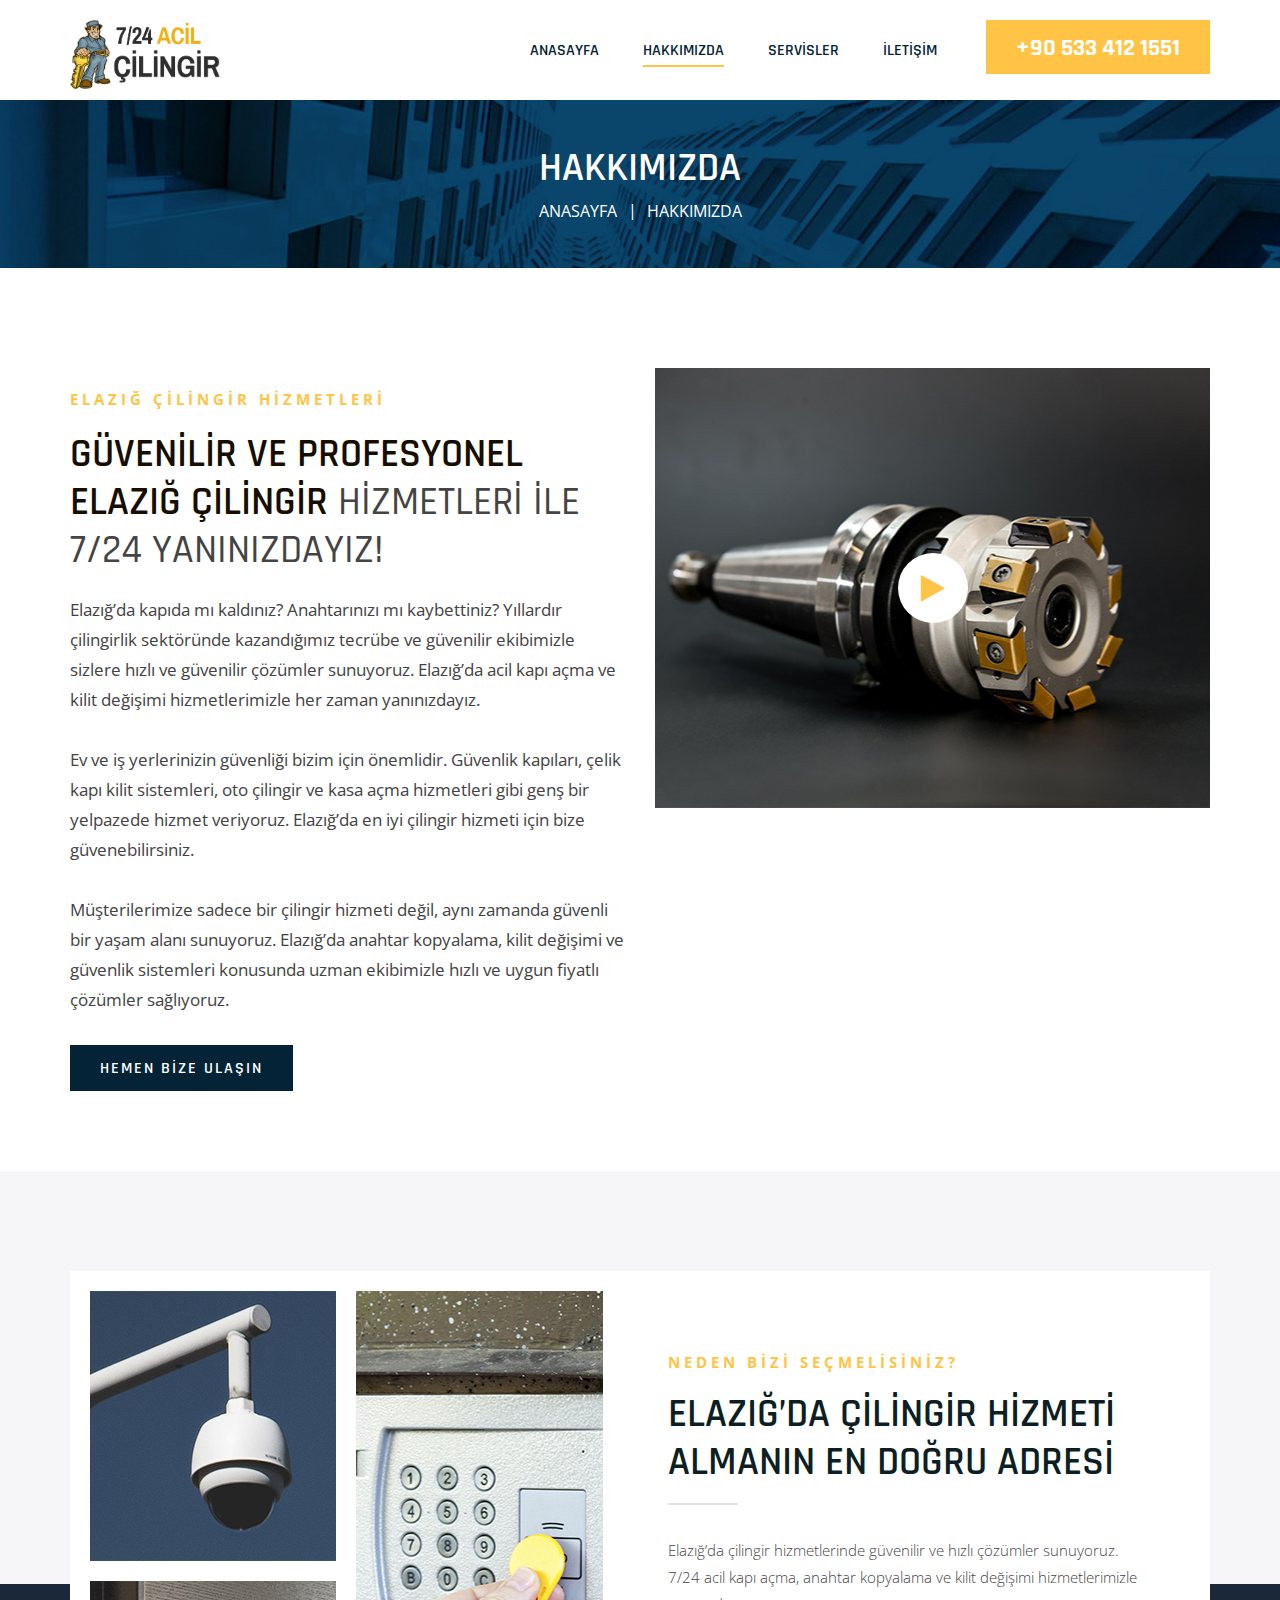
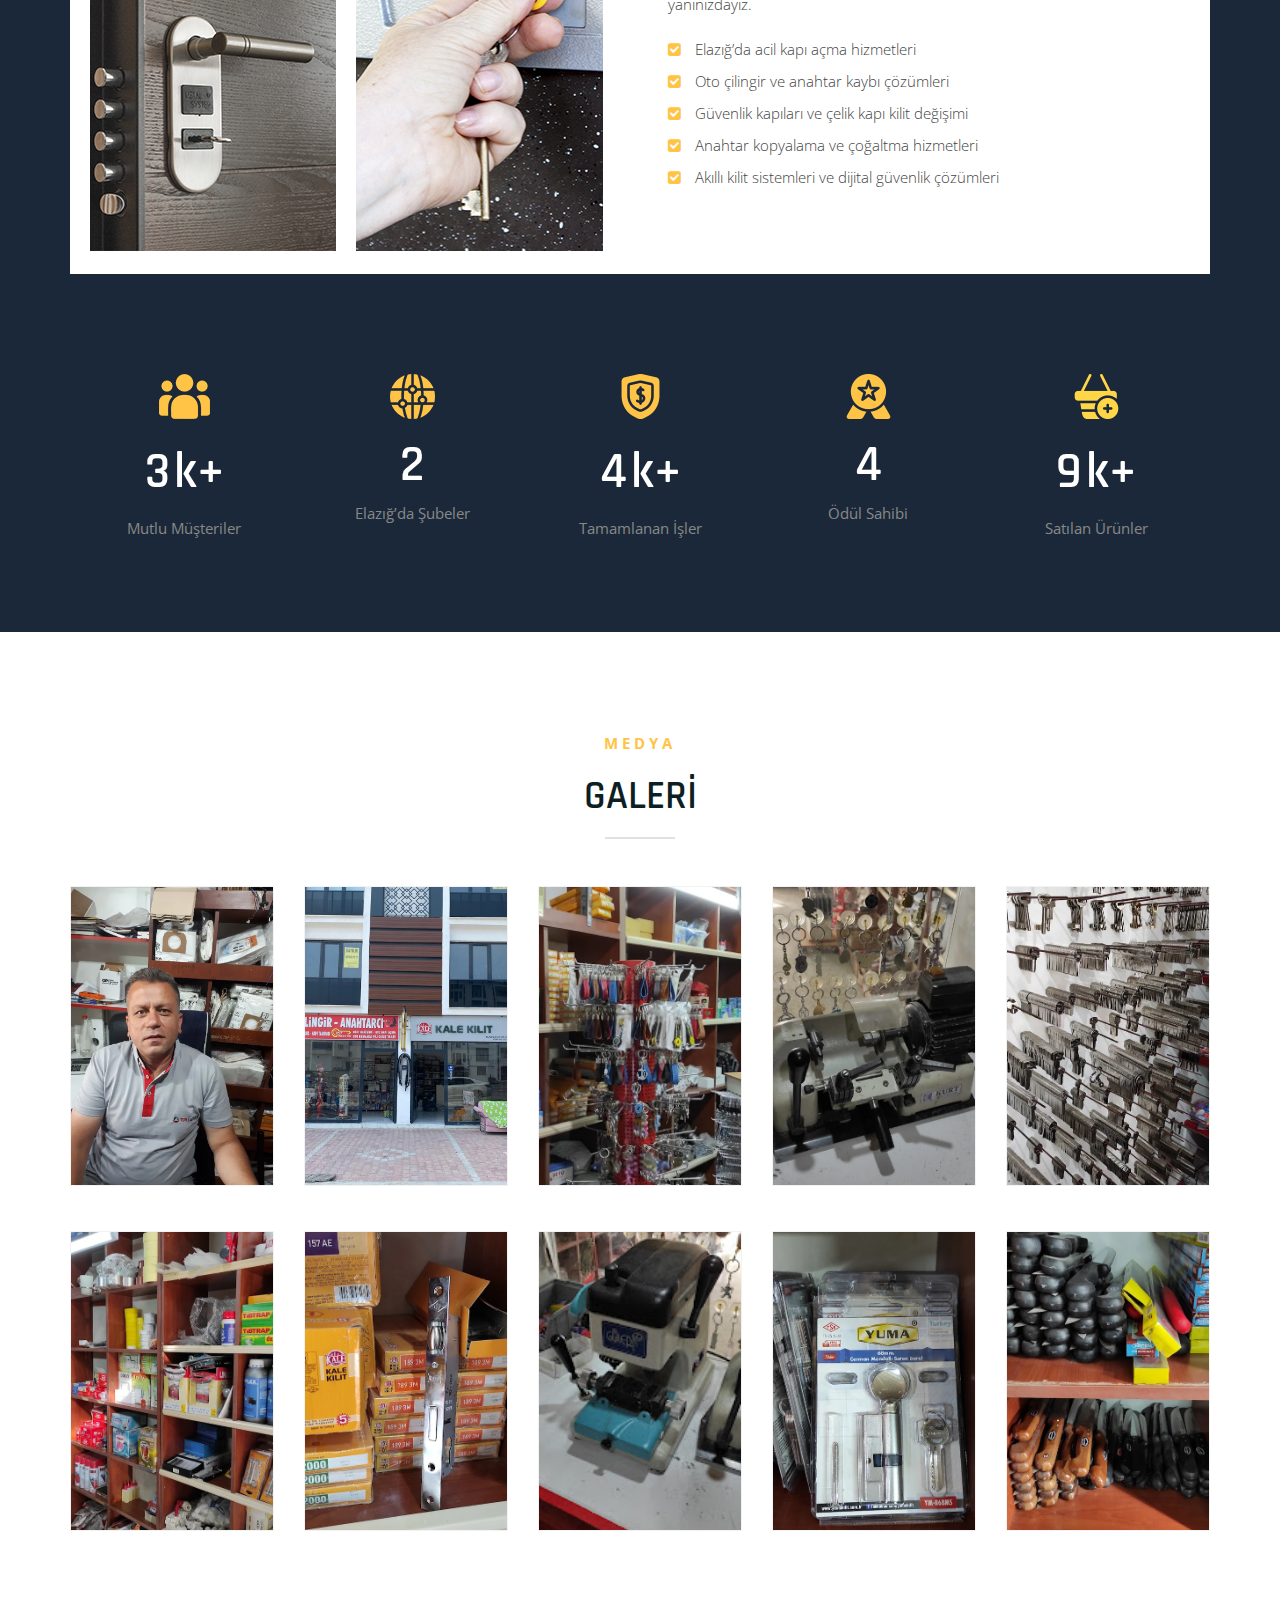
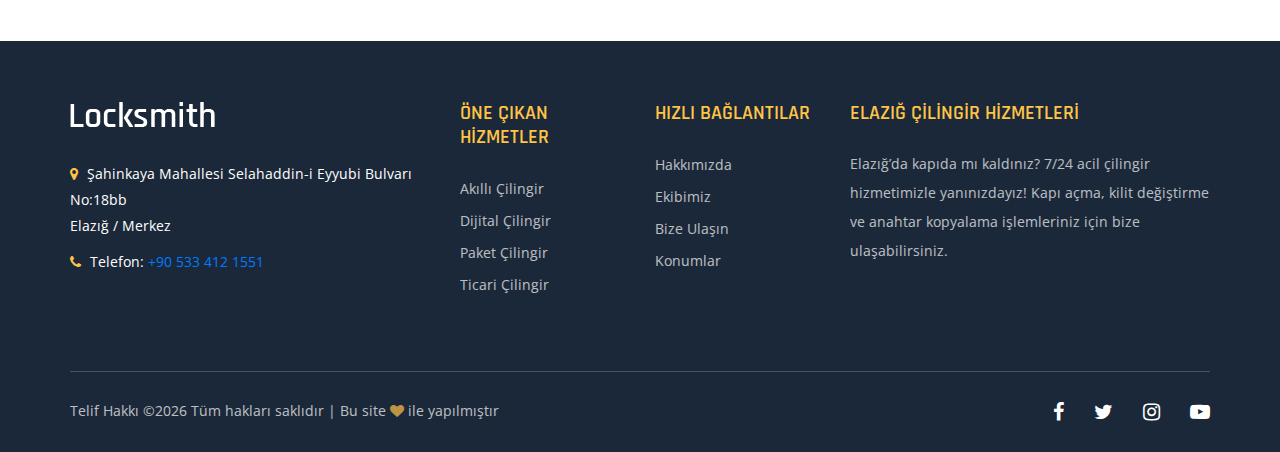
==== about.html @ 82dcf4d0 "düzenlemeler yapıldı" ====
<!DOCTYPE html>
<html lang="tr">

<head>
    <meta charset="UTF-8">
    <meta name="description" content="Profesyonel Çilingir Hizmetleri - Kapı Açma, Anahtar Kopyalama, Kilit Değiştirme">
    <meta name="keywords" content="çilingir, kapı açma, anahtar çekme, kilit değiştirme, kale kilit, acil çilingir">
    <meta name="viewport" content="width=device-width, initial-scale=1.0">
    <meta name="description" content="Elazığ'da 7/24 Acil Çilingir Hizmeti. Kapı açma, anahtar kopyalama ve kilit değiştirme işlemlerinde güvenilir ve hızlı çözümler sunuyoruz. Hemen arayın!">
    <meta name="keywords" content="Elazığ çilingir, acil çilingir Elazığ, kapı açma Elazığ, anahtar kopyalama Elazığ, kilit değiştirme Elazığ, oto çilingir Elazığ, kale kilit Elazığ">
    <meta name="author" content="Elazığ Çilingir Hizmetleri">
    <meta property="og:title" content="Elazığ Çilingir Hizmetleri | 7/24 Acil Kapı Açma">
    <meta property="og:description" content="Elazığ'da güvenilir ve hızlı çilingir hizmetleri. Kapıda mı kaldınız? 7/24 bize ulaşabilirsiniz.">
    <meta property="og:image" content="img/logo.png">
    <meta property="og:url" content="https://www.sitenizinadi.com">
    <meta name="robots" content="index, follow">

    <meta http-equiv="X-UA-Compatible" content="ie=edge">
    <title>Çilingir Hizmetleri | 7/24 Acil Kapı Açma</title>

    <!-- Google Font -->
    <link href="https://fonts.googleapis.com/css2?family=Rajdhani:wght@300;400;500;600;700&amp;display=swap" rel="stylesheet">
    <link href="https://fonts.googleapis.com/css2?family=Open+Sans:wght@300;400;600;700;800&amp;display=swap" rel="stylesheet">

    <!-- Css Styles -->
    <link rel="stylesheet" href="css/bootstrap.min.css" type="text/css">
    <link rel="stylesheet" href="css/font-awesome.min.css" type="text/css">
    <link rel="stylesheet" href="css/elegant-icons.css" type="text/css">
    <link rel="stylesheet" href="css/flaticon.css" type="text/css">
    <link rel="stylesheet" href="css/magnific-popup.css" type="text/css">
    <link rel="stylesheet" href="css/nice-select.css" type="text/css">
    <link rel="stylesheet" href="css/owl.carousel.min.css" type="text/css">
    <link rel="stylesheet" href="css/slicknav.min.css" type="text/css">
    <link rel="stylesheet" href="css/style.css" type="text/css">
</head>

<body>
    <!-- Page Preloder -->
    <div id="preloder">
        <div class="loader"></div>
    </div>

    <!-- Offcanvas Menu Begin -->
    <div class="offcanvas-menu-overlay"></div>
    <div class="offcanvas-menu-wrapper">
        <div class="offcanvas__logo">
            <a href="index.html"><img src="img/Çilingir/logo.webp" alt=""></a>
        </div>
        <div id="mobile-menu-wrap"></div>
        <div class="header__option__num">
            <a href="tel:+905334121551" style="color: inherit; text-decoration: none; display: inline-block;">+90 533 412 1551</a>
        </div>
    </div>
    <!-- Offcanvas Menu End -->

    <!-- Header Section Begin -->
    <header class="header">
        <div class="container">
            <div class="row">
                <div class="col-lg-2">
                    <div class="header__logo">
                        <a href="index.html"><img src="img/Çilingir/logo.webp" alt=""></a>
                    </div>
                </div>
                <div class="col-lg-10">
                    <div class="header__options__nav">
                        <nav class="header__menu mobile-menu">
                            <ul>
                                <li><a href="index.html">ANASAYFA</a></li>
                                <li class="active"><a href="about.html">HAKKIMIZDA</a></li>
                                <li><a href="services.html">SERVİSLER</a></li>
                                <li><a href="contact.html">İLETİŞİM</a></li>
                            </ul>
                        </nav>
                        <div class="header__option__num">
                            <a href="tel:+905334121551" style="color: inherit; text-decoration: none; display: inline-block;">+90 533 412 1551</a>
                        </div>                    
                    </div>
                </div>
            </div>
            <div class="canvas__open"><i class="fa fa-bars"></i></div>
        </div>
    </header>
    <!-- Header Section End -->

    <!-- Breadcrumb Begin -->
    <div class="breadcrumb-option set-bg" data-setbg="img/breadcrumb-bg.jpg">
        <div class="container">
            <div class="row">
                <div class="col-lg-12 text-center">
                    <div class="breadcrumb__text">
                        <h2>HAKKIMIZDA</h2>
                        <div class="breadcrumb__links">
                            <a href="index.html">ANASAYFA</a>
                            <span>HAKKIMIZDA</span>
                        </div>
                    </div>
                </div>
            </div>
        </div>
    </div>
    <!-- Breadcrumb End -->

    <!-- About Section Begin -->
    <!-- About Section Begin -->
<section class="about spad">
    <div class="container">
        <div class="row">
            <div class="col-lg-6">
                <div class="about__text">
                    <div class="label">Elazığ Çilingir Hizmetleri</div>
                    <h2><span>Güvenilir ve Profesyonel Elazığ Çilingir</span> hizmetleri ile 7/24 yanınızdayız!</h2>
                    <p>Elazığ’da kapıda mı kaldınız? Anahtarınızı mı kaybettiniz? Yıllardır çilingirlik sektöründe kazandığımız tecrübe ve güvenilir ekibimizle sizlere hızlı ve güvenilir çözümler sunuyoruz. Elazığ’da acil kapı açma ve kilit değişimi hizmetlerimizle her zaman yanınızdayız.</p>
                    <p>Ev ve iş yerlerinizin güvenliği bizim için önemlidir. Güvenlik kapıları, çelik kapı kilit sistemleri, oto çilingir ve kasa açma hizmetleri gibi genş bir yelpazede hizmet veriyoruz. Elazığ’da en iyi çilingir hizmeti için bize güvenebilirsiniz.</p>
                    <p>Müşterilerimize sadece bir çilingir hizmeti değil, aynı zamanda güvenli bir yaşam alanı sunuyoruz. Elazığ’da anahtar kopyalama, kilit değişimi ve güvenlik sistemleri konusunda uzman ekibimizle hızlı ve uygun fiyatlı çözümler sağlıyoruz.</p>
                    <a href="contact.html" class="primary-btn">Hemen Bize Ulaşın</a>
                </div>
            </div>
            <div class="col-lg-6">
                <div class="about__video set-bg" data-setbg="img/about-pic.jpg">
                   <a href="https://www.youtube.com/watch?v=I-QfPUz1es8" class="play-btn video-popup"><i class="fa fa-play"></i></a>
               </div>
           </div>
       </div>
   </div>
</section>
<!-- About Section End -->

<!-- Chooseus Section Begin -->
<section class="chooseus spad">
    <div class="container">
        <div class="chooseus__content">
            <div class="row">
                <div class="col-lg-6">
                    <div class="chooseus__pic">
                        <div class="row">
                            <div class="col-lg-6 col-md-6 p-0">
                                <div class="chooseus__pic__item set-bg" data-setbg="img/chooseus/chooseus-1.jpg"></div>
                                <div class="chooseus__pic__item set-bg" data-setbg="img/chooseus/chooseus-3.jpg"></div>
                            </div>
                            <div class="col-lg-6 col-md-6 p-0">
                                <div class="chooseus__pic__item large__item set-bg" data-setbg="img/chooseus/chooseus-2.jpg"></div>
                            </div>
                        </div>
                    </div>
                </div>
                <div class="col-lg-6">
                    <div class="chooseus__text">
                        <div class="section-title">
                            <span>Neden Bizi Seçmelisiniz?</span>
                            <h2>Elazığ’da Çilingir Hizmeti Almanın En Doğru Adresi</h2>
                        </div>
                        <p>Elazığ’da çilingir hizmetlerinde güvenilir ve hızlı çözümler sunuyoruz. 7/24 acil kapı açma, anahtar kopyalama ve kilit değişimi hizmetlerimizle yanınızdayız.</p>
                        <ul>
                            <li><i class="fa fa-check-square"></i> Elazığ’da acil kapı açma hizmetleri</li>
                            <li><i class="fa fa-check-square"></i> Oto çilingir ve anahtar kaybı çözümleri</li>
                            <li><i class="fa fa-check-square"></i> Güvenlik kapıları ve çelik kapı kilit değişimi</li>
                            <li><i class="fa fa-check-square"></i> Anahtar kopyalama ve çoğaltma hizmetleri</li>
                            <li><i class="fa fa-check-square"></i> Akıllı kilit sistemleri ve dijital güvenlik çözümleri</li>
                        </ul>
                    </div>
                </div>
            </div>
        </div>
    </div>
</section>
<!-- Chooseus Section End -->

<!-- Counter Begin -->
<div class="counter spad">
    <div class="container">
        <div class="row">
            <div class="col-lg-12">
                <div class="counter__content">
                    <div class="counter__item">
                        <img src="img/icon/ci-1.png" alt="Mutlu Müşteriler">
                        <div class="counter__item__num">
                            <h2 class="count">25</h2>
                            <span>k+</span>
                        </div>
                        <p>Mutlu Müşteriler</p>
                    </div>
                    <div class="counter__item">
                        <img src="img/icon/ci-2.png" alt="Elazığ’da Şubeler">
                        <div class="counter__item__num">
                            <h2 class="count">16</h2>
                        </div>
                        <p>Elazığ’da Şubeler</p>
                    </div>
                    <div class="counter__item">
                        <img src="img/icon/ci-3.png" alt="Tamamlanan Projeler">
                        <div class="counter__item__num">
                            <h2 class="count">28</h2>
                            <span>k+</span>
                        </div>
                        <p>Tamamlanan İşler</p>
                    </div>
                    <div class="counter__item">
                        <img src="img/icon/ci-4.png" alt="Ödüller">
                        <div class="counter__item__num">
                            <h2 class="count">36</h2>
                        </div>
                        <p>Ödül Sahibi</p>
                    </div>
                    <div class="counter__item">
                        <img src="img/icon/ci-5.png" alt="Satılan Ürünler">
                        <div class="counter__item__num">
                            <h2 class="count">74</h2>
                            <span>k+</span>
                        </div>
                        <p>Satılan Ürünler</p>
                    </div>
                </div>
            </div>
        </div>
    </div>
</div>
<!-- Counter End -->


<!-- Team Section Begin -->
<section class="team spad">
    <div class="container">
        <div class="row">
            <div class="col-lg-12 text-center">
                <div class="section-title center-title">
                    <span>MEDYA</span>
                    <h2>GALERİ</h2>
                </div>
            </div>
        </div>
        <div class="row">
            <div class="dc-flex">
                <a href="img/Çilingir/resim1.webp" class="product__item popup-link">
                    <div class="product__item__pic">
                        <img src="img/Çilingir/resim1.webp" alt="Elazığ çilingir hizmetleri - Acil kapı açma">
                    </div>
                </a>
            </div>
            <div class="dc-flex">
                <a href="img/Çilingir/resim2.webp" class="product__item popup-link">
                    <div class="product__item__pic">
                        <img src="img/Çilingir/resim2.webp" alt="Elazığ acil çilingir - Anahtar kopyalama ve kilit değiştirme">
                    </div>
                </a>
            </div>
            <div class="dc-flex">
                <a href="img/Çilingir/resim3.webp" class="product__item popup-link">
                    <div class="product__item__pic">
                        <img src="img/Çilingir/resim3.webp" alt="Elazığ oto çilingir hizmetleri - Araç kapısı açma">
                    </div>
                </a>
            </div>
            <div class="dc-flex">
                <a href="img/Çilingir/resim4.webp" class="product__item popup-link">
                    <div class="product__item__pic">
                        <img src="img/Çilingir/resim4.webp" alt="Elazığ kilit değiştirme ve güvenlik sistemleri">
                    </div>
                </a>
            </div>
            <div class="dc-flex">
                <a href="img/Çilingir/resim5.webp" class="product__item popup-link">
                    <div class="product__item__pic">
                        <img src="img/Çilingir/resim5.webp" alt="Elazığ acil çilingir - Çelik kapı kilit açma">
                    </div>
                </a>
            </div>
            <div class="dc-flex">
                <a href="img/Çilingir/resim7.webp" class="product__item popup-link">
                    <div class="product__item__pic">
                        <img src="img/Çilingir/resim7.webp" alt="Elazığ çilingir - 7/24 hizmet veren uzman ekip">
                    </div>
                </a>
            </div>
            <div class="dc-flex">
                <a href="img/Çilingir/resim8.webp" class="product__item popup-link">
                    <div class="product__item__pic">
                        <img src="img/Çilingir/resim8.webp" alt="Elazığ anahtar kopyalama ve akıllı kilit sistemleri">
                    </div>
                </a>
            </div>
            <div class="dc-flex">
                <a href="img/Çilingir/resim9.jpg" class="product__item popup-link">
                    <div class="product__item__pic">
                        <img src="img/Çilingir/resim9.jpg" alt="Elazığ çilingir hizmetleri - Güvenli kapı açma çözümleri">
                    </div>
                </a>
            </div>
            <div class="dc-flex">
                <a href="img/Çilingir/resim10.webp" class="product__item popup-link">
                    <div class="product__item__pic">
                        <img src="img/Çilingir/resim10.webp" alt="Elazığ oto çilingir - Araba anahtar kaybı çözümleri">
                    </div>
                </a>
            </div>
            <div class="dc-flex">
                <a href="img/Çilingir/resim11.webp" class="product__item popup-link">
                    <div class="product__item__pic">
                        <img src="img/Çilingir/resim11.webp" alt="Elazığ acil çilingir hizmeti - Hızlı ve güvenilir çözümler">
                    </div>
                </a>
            </div>
        </div>
        
    </div>
</section>
<!-- Team Section End -->

<!-- Footer Section Begin -->
<footer class="footer">
    <div class="container">
        <div class="row">
            <div class="col-lg-4 col-md-6 col-sm-6">
                <div class="footer__about">
                    <div class="footer__logo">
                        <a href="#"><img src="img/footer-logo.png" alt=""></a>
                    </div>
                    <ul>
                        <li><i class="fa fa-map-marker"></i> Şahinkaya Mahallesi Selahaddin-i Eyyubi Bulvarı No:18bb<br/>Elazığ / Merkez</li>
                        <li><i class="fa fa-phone"></i> Telefon: <a href="tel:+905334121551">+90 533 412 1551</a></li>
                    </ul>
                </div>
            </div>
            <div class="col-lg-2 col-md-6 col-sm-6">
                <div class="footer__widget">
                    <h5>Öne Çıkan Hizmetler</h5>
                    <ul>
                        <li><a href="#">Akıllı Çilingir</a></li>
                        <li><a href="#">Dijital Çilingir</a></li>
                        <li><a href="#">Paket Çilingir</a></li>
                        <li><a href="#">Ticari Çilingir</a></li>
                    </ul>
                </div>
            </div>
            <div class="col-lg-2 col-md-6 col-sm-6">
                <div class="footer__widget">
                    <h5>Hızlı Bağlantılar</h5>
                    <ul>
                        <li><a href="about.html">Hakkımızda</a></li>
                        <li><a href="#">Ekibimiz</a></li>
                        <li><a href="contact.html">Bize Ulaşın</a></li>
                        <li><a href="#">Konumlar</a></li>
                    </ul>
                </div>
            </div>
            <div class="col-lg-4 col-md-6 col-sm-6">
                <div class="footer__widget">
                    <h5>Elazığ Çilingir Hizmetleri</h5>
                    <p>Elazığ’da kapıda mı kaldınız? 7/24 acil çilingir hizmetimizle yanınızdayız! Kapı açma, kilit değiştirme ve anahtar kopyalama işlemleriniz için bize ulaşabilirsiniz.</p>
                </div>
            </div>
        </div>
        <div class="footer__copyright">
            <div class="row">
                <div class="col-lg-9 col-md-8">
                    <p class="footer__copyright__text">Telif Hakkı &copy;<script data-cfasync="false" src="../../cdn-cgi/scripts/5c5dd728/cloudflare-static/email-decode.min.js"></script><script>document.write(new Date().getFullYear());</script> Tüm hakları saklıdır | Bu site <i class="fa fa-heart color-danger" aria-hidden="true"></i> ile yapılmıştır</p>
                </div>
                <div class="col-lg-3 col-md-4">
                    <div class="footer__copyright__links">
                        <a href="#"><i class="fa fa-facebook"></i></a>
                        <a href="#"><i class="fa fa-twitter"></i></a>
                        <a href="#"><i class="fa fa-instagram"></i></a>
                        <a href="#"><i class="fa fa-youtube-play"></i></a>
                    </div>
                </div>
            </div>
        </div>
    </div>
</footer>
<!-- Footer Section End -->

<!-- Js Plugins -->
<script src="js/jquery-3.3.1.min.js"></script>
<script src="js/bootstrap.min.js"></script>
<script src="js/jquery.magnific-popup.min.js"></script>
<script src="js/jquery.nice-select.min.js"></script>
<script src="js/jquery.slicknav.js"></script>
<script src="js/owl.carousel.min.js"></script>
<script src="js/main.js"></script>

<!-- Global site tag (gtag.js) - Google Analytics -->
<script async src="https://www.googletagmanager.com/gtag/js?id=UA-23581568-13"></script>
<script>
  window.dataLayer = window.dataLayer || [];
  function gtag(){dataLayer.push(arguments);}
  gtag('js', new Date());

  gtag('config', 'UA-23581568-13');
</script>

<script defer src="https://static.cloudflareinsights.com/beacon.min.js/vcd15cbe7772f49c399c6a5babf22c1241717689176015" integrity="sha512-ZpsOmlRQV6y907TI0dKBHq9Md29nnaEIPlkf84rnaERnq6zvWvPUqr2ft8M1aS28oN72PdrCzSjY4U6VaAw1EQ==" data-cf-beacon='{"rayId":"90666719ae84b664","version":"2025.1.0","serverTiming":{"name":{"cfExtPri":true,"cfL4":true,"cfSpeedBrain":true,"cfCacheStatus":true}},"token":"cd0b4b3a733644fc843ef0b185f98241","b":1}' crossorigin="anonymous"></script>
</body>

</html>
---- css/elegant-icons.css ----
@font-face {
	font-family: 'ElegantIcons';
	src:url('../fonts/ElegantIcons.eot');
	src:url('../fonts/ElegantIconsd41d.eot?#iefix') format('embedded-opentype'),
		url('../fonts/ElegantIcons.woff') format('woff'),
		url('../fonts/ElegantIcons.ttf') format('truetype'),
		url('../fonts/ElegantIcons.svg#ElegantIcons') format('svg');
	font-weight: normal;
	font-style: normal;
}

/* Use the following CSS code if you want to use data attributes for inserting your icons */

/* Use the following CSS code if you want to have a class per icon */
/*
Instead of a list of all class selectors,
you can use the generic selector below, but it's slower:
[class*="your-class-prefix"] {
*/
 .icon_minus-06, .icon_plus, .icon_close, .icon_mail_alt, .icon_pin_alt, .icon_headphones {
	font-family: 'ElegantIcons';
	speak: none;
	font-style: normal;
	font-weight: normal;
	font-variant: normal;
	text-transform: none;
	line-height: 1;
	-webkit-font-smoothing: antialiased;
}
.icon_minus-06:before {
	content: "\4b";
}
.icon_plus:before {
	content: "\4c";
}
.icon_close:before {
	content: "\4d";
}
.icon_mail_alt:before {
	content: "\e010";
}
.icon_pin_alt:before {
	content: "\e01d";
}
.icon_headphones:before {
	content: "\e027";
}
---- css/flaticon.css ----
@font-face {
  font-family: "Flaticon";
  src: url("../fonts/Flaticon.html");
  src: url("../fonts/Flaticond41d.html?#iefix") format("embedded-opentype"),
       url("../fonts/Flaticon.woff2") format("woff2"),
       url("../fonts/Flaticon.woff") format("woff"),
       url("../fonts/Flaticon.ttf") format("truetype"),
       url("../fonts/Flaticon.svg#Flaticon") format("svg");
  font-weight: normal;
  font-style: normal;
}

@media screen and (-webkit-min-device-pixel-ratio:0) {
  @font-face {
    font-family: "Flaticon";
    src: url("../fonts/Flaticon.svg#Flaticon") format("svg");
  }
}

[class^="flaticon-"]:before,
	[class*=" flaticon-"]:before,
	[class^="flaticon-"]:after,
	[class*=" flaticon-"]:after {
	  font-family: Flaticon;
	  font-size: 40px;
	  font-style: normal;
}
.flaticon-005-website:before { content: "\f104"; }
.flaticon-010-cctv:before { content: "\f109"; }
.flaticon-015-laptop:before { content: "\f10e"; }
.flaticon-031-radar:before { content: "\f11e"; }
.flaticon-035-smartphone:before { content: "\f122"; }
.flaticon-036-alarm:before { content: "\f123"; }
---- css/nice-select.css ----
.nice-select {
  -webkit-tap-highlight-color: transparent;
  background-color: #fff;
  border-radius: 5px;
  border: solid 1px #e8e8e8;
  box-sizing: border-box;
  clear: both;
  cursor: pointer;
  display: block;
  float: left;
  font-family: inherit;
  font-size: 14px;
  font-weight: normal;
  height: 42px;
  line-height: 40px;
  outline: none;
  padding-left: 18px;
  padding-right: 30px;
  position: relative;
  text-align: left !important;
  -webkit-transition: all 0.2s ease-in-out;
  transition: all 0.2s ease-in-out;
  -webkit-user-select: none;
     -moz-user-select: none;
      -ms-user-select: none;
          user-select: none;
  white-space: nowrap;
  width: auto; }
  .nice-select:hover {
    border-color: #dbdbdb; }
  .nice-select:active, .nice-select.open, .nice-select:focus {
    border-color: #999; }
  .nice-select:after {
    border-bottom: 2px solid #999;
    border-right: 2px solid #999;
    content: '';
    display: block;
    height: 5px;
    margin-top: -4px;
    pointer-events: none;
    position: absolute;
    right: 12px;
    top: 50%;
    -webkit-transform-origin: 66% 66%;
        -ms-transform-origin: 66% 66%;
            transform-origin: 66% 66%;
    -webkit-transform: rotate(45deg);
        -ms-transform: rotate(45deg);
            transform: rotate(45deg);
    -webkit-transition: all 0.15s ease-in-out;
    transition: all 0.15s ease-in-out;
    width: 5px; }
  .nice-select.open:after {
    -webkit-transform: rotate(-135deg);
        -ms-transform: rotate(-135deg);
            transform: rotate(-135deg); }
  .nice-select.open .list {
    opacity: 1;
    pointer-events: auto;
    -webkit-transform: scale(1) translateY(0);
        -ms-transform: scale(1) translateY(0);
            transform: scale(1) translateY(0); }
  .nice-select.disabled {
    border-color: #ededed;
    color: #999;
    pointer-events: none; }
    .nice-select.disabled:after {
      border-color: #cccccc; }
  .nice-select.right {
    float: right; }
    .nice-select.right .list {
      left: auto;
      right: 0; }
  .nice-select.small {
    font-size: 12px;
    height: 36px;
    line-height: 34px; }
    .nice-select.small:after {
      height: 4px;
      width: 4px; }
    .nice-select.small .option {
      line-height: 34px;
      min-height: 34px; }
  .nice-select .list {
    background-color: #fff;
    border-radius: 5px;
    box-shadow: 0 0 0 1px rgba(68, 68, 68, 0.11);
    box-sizing: border-box;
    margin-top: 4px;
    opacity: 0;
    overflow: hidden;
    padding: 0;
    pointer-events: none;
    position: absolute;
    top: 100%;
    left: 0;
    -webkit-transform-origin: 50% 0;
        -ms-transform-origin: 50% 0;
            transform-origin: 50% 0;
    -webkit-transform: scale(0.75) translateY(-21px);
        -ms-transform: scale(0.75) translateY(-21px);
            transform: scale(0.75) translateY(-21px);
    -webkit-transition: all 0.2s cubic-bezier(0.5, 0, 0, 1.25), opacity 0.15s ease-out;
    transition: all 0.2s cubic-bezier(0.5, 0, 0, 1.25), opacity 0.15s ease-out;
    z-index: 9; }
    .nice-select .list:hover .option:not(:hover) {
      background-color: transparent !important; }
  .nice-select .option {
    cursor: pointer;
    font-weight: 400;
    line-height: 40px;
    list-style: none;
    min-height: 40px;
    outline: none;
    padding-left: 18px;
    padding-right: 29px;
    text-align: left;
    -webkit-transition: all 0.2s;
    transition: all 0.2s; }
    .nice-select .option:hover, .nice-select .option.focus, .nice-select .option.selected.focus {
      background-color: #f6f6f6; }
    .nice-select .option.selected {
      font-weight: bold; }
    .nice-select .option.disabled {
      background-color: transparent;
      color: #999;
      cursor: default; }

.no-csspointerevents .nice-select .list {
  display: none; }

.no-csspointerevents .nice-select.open .list {
  display: block; }
---- css/style.css ----
/******************************************************************
  Theme Name: Locksmith
  Description: Locksmith - Template
  Author: Colorib
  Author URI: https://www.colorib.com/
  Version: 1.0
  Created: Colorib 
******************************************************************/

/*------------------------------------------------------------------
[Table of contents]

1.  Template default CSS
	1.1	Variables
	1.2	Mixins
	1.3	Flexbox
	1.4	Reset
2.  Helper Css
3.  Header Section
4.  Hero Section
5.  Banner Section
6.  Product Section
7.  Intagram Section
8.  Latest Section
9.  Contact
10.  Footer Style
-------------------------------------------------------------------*/

/*----------------------------------------*/

/* Template default CSS
/*----------------------------------------*/

html,
body {
	height: 100%;
	font-family: "Open Sans", sans-serif;
	-webkit-font-smoothing: antialiased;
	font-smoothing: antialiased;
}

h1,
h2,
h3,
h4,
h5,
h6 {
	margin: 0;
	color: #111111;
	font-weight: 400;
	font-family: "Rajdhani", sans-serif;
}

h1 {
	font-size: 70px;
}

h2 {
	font-size: 36px;
}

h3 {
	font-size: 30px;
}

h4 {
	font-size: 24px;
}

h5 {
	font-size: 18px;
}

h6 {
	font-size: 16px;
}

p {
	font-size: 15px;
	font-family: "Open Sans", sans-serif;
	color: #444444;
	font-weight: 400;
	line-height: 27px;
	margin: 0 0 15px 0;
}

img {
	max-width: 100%;
}

input:focus,
select:focus,
button:focus,
textarea:focus {
	outline: none;
}

a:hover,
a:focus {
	text-decoration: none;
	outline: none;
	color: #ffffff;
}

ul,
ol {
	padding: 0;
	margin: 0;
}

/*---------------------
  Helper CSS
-----------------------*/

.section-title {
	margin-bottom: 65px;
}

.section-title.center-title h2:after {
	right: 0;
	margin: 0 auto;
}

.section-title span {
	font-size: 15px;
	display: block;
	font-weight: 700;
	letter-spacing: 4px;
	color: #ffc446;
	text-transform: uppercase;
	margin-bottom: 18px;
}

.section-title h2 {
	font-size: 40px;
	font-weight: 600;
	color: #0e1f24;
	text-transform: uppercase;
	position: relative;
}

.section-title h2:after {
	position: absolute;
	left: 0;
	bottom: -18px;
	height: 2px;
	width: 70px;
	background: #e1e1e1;
	content: "";
}

.set-bg {
	background-repeat: no-repeat;
	background-size: cover;
	background-position: top center;
}

.spad {
	padding-top: 100px;
	padding-bottom: 100px;
}

/* buttons */

.primary-btn {
	display: inline-block;
	font-size: 16px;
	color: #ffffff;
	font-weight: 600;
	font-family: "Rajdhani", sans-serif;
	letter-spacing: 2px;
	text-transform: uppercase;
	background: #ffc446;
	padding: 12px 30px 10px;
}

.primary-btn.border_btn {
	background: transparent;
	border: 2px solid #ffc446;
	color: #11123a;
}

.site-btn {
	font-size: 15px;
	color: #ffffff;
	font-family: "Rajdhani", sans-serif;
	font-weight: 600;
	letter-spacing: 2px;
	text-transform: uppercase;
	border: none;
	background: #052336;
	padding: 14px 30px 12px;
}

/* Preloder */

#preloder {
	position: fixed;
	width: 100%;
	height: 100%;
	top: 0;
	left: 0;
	z-index: 999999;
	background: #000;
}

.loader {
	width: 40px;
	height: 40px;
	position: absolute;
	top: 50%;
	left: 50%;
	margin-top: -13px;
	margin-left: -13px;
	border-radius: 60px;
	animation: loader 0.8s linear infinite;
	-webkit-animation: loader 0.8s linear infinite;
}

@keyframes loader {
	0% {
		-webkit-transform: rotate(0deg);
		transform: rotate(0deg);
		border: 4px solid #f44336;
		border-left-color: transparent;
	}
	50% {
		-webkit-transform: rotate(180deg);
		transform: rotate(180deg);
		border: 4px solid #673ab7;
		border-left-color: transparent;
	}
	100% {
		-webkit-transform: rotate(360deg);
		transform: rotate(360deg);
		border: 4px solid #f44336;
		border-left-color: transparent;
	}
}

/*---------------------
  Header
-----------------------*/

.header.header_shop .header__option__num {
	color: #1b2839;
}

.header__logo {
	padding: 20px 0;
	width: 150px; /* Genişliği ayarlayın (isteğe bağlı daha da küçültebilirsiniz) */
    height: 100px; /* Oranları koruyarak yüksekliği otomatik ayarlar */
    object-fit: contain; /* Görüntünün bozulmasını engeller */
}

.header__logo a {
	display: inline-block;
}

.header__options__nav {
	padding: 20px 0;
	text-align: right;
}

.header__menu {
	display: inline-block;
	margin-right: 45px;
}

.header__menu ul li {
	list-style: none;
	display: inline-block;
	margin-right: 40px;
	position: relative;
}

.header__menu ul li.active a:after {
	opacity: 1;
}

.header__menu ul li:hover a:after {
	opacity: 1;
}

.header__menu ul li:hover .dropdown {
	top: 32px;
	opacity: 1;
	visibility: visible;
}

.header__menu ul li:last-child {
	margin-right: 0;
}

.header__menu ul li .dropdown {
	position: absolute;
	left: 0;
	top: 62px;
	width: 150px;
	background: #111111;
	text-align: left;
	padding: 5px 0;
	z-index: 9;
	opacity: 0;
	visibility: hidden;
	-webkit-transition: all, 0.3s;
	-o-transition: all, 0.3s;
	transition: all, 0.3s;
}

.header__menu ul li .dropdown li {
	display: block;
	margin-right: 0;
}

.header__menu ul li .dropdown li a {
	font-size: 14px;
	color: #ffffff;
	font-weight: 400;
	padding: 5px 20px;
	text-transform: capitalize;
}

.header__menu ul li .dropdown li a:after {
	display: none;
}

.header__menu ul li a {
	font-size: 16px;
	font-weight: 600;
	font-family: "Rajdhani", sans-serif;
	color: #052336;
	display: block;
	padding: 4px 0;
	text-transform: uppercase;
	position: relative;
}

.header__menu ul li a:after {
	position: absolute;
	left: 0;
	bottom: 0;
	height: 2px;
	width: 100%;
	background: #ffc446;
	content: "";
	-webkit-transition: all, 0.3s;
	-o-transition: all, 0.3s;
	transition: all, 0.3s;
	opacity: 0;
}

.header__option__num {
	display: inline-block;
	font-size: 24px;
	font-weight: 700;
	font-family: "Rajdhani", sans-serif;
	color: #ffffff;
	background: #ffc446;
	padding: 10px 30px 8px;
}

.offcanvas-menu-wrapper {
	display: none;
}

.canvas__open {
	display: none;
}

/*---------------------
  Hero
-----------------------*/

.hero {
	overflow: hidden;
}

.hero .container {
	position: relative;
	z-index: 5;
}

.hero__items {
	padding-top: 160px;
	padding-bottom: 222px;
}

.hero__text {
	background: rgba(17, 17, 17, 0.4);
	text-align: center;
	padding: 50px 90px;
	overflow: hidden;
}

.hero__text span {
	color: #ffc446;
	font-size: 15px;
	font-weight: 700;
	display: block;
	letter-spacing: 4px;
	text-transform: uppercase;
	margin-bottom: 20px;
	position: relative;
	top: 100px;
	opacity: 0;
	-webkit-transition: all, 0.3s;
	-o-transition: all, 0.3s;
	transition: all, 0.3s;
}

.hero__text h2 {
	color: #ffffff;
	font-size: 50px;
	font-weight: 600;
	line-height: 55px;
	margin-bottom: 30px;
	position: relative;
	top: 100px;
	opacity: 0;
	-webkit-transition: all, 0.6s;
	-o-transition: all, 0.6s;
	transition: all, 0.6s;
}

.hero__text .primary-btn {
	position: relative;
	top: 100px;
	opacity: 0;
	-webkit-transition: all, 0.9s;
	-o-transition: all, 0.9s;
	transition: all, 0.9s;
}

.hero__slider.owl-carousel .owl-item.active .hero__text span {
	top: 0;
	opacity: 1;
}

.hero__slider.owl-carousel .owl-item.active .hero__text h2 {
	top: 0;
	opacity: 1;
}

.hero__slider.owl-carousel .owl-item.active .hero__text .primary-btn {
	top: 0;
	opacity: 1;
}

.hero__slider.owl-carousel .owl-nav button {
	font-size: 36px;
	color: #ffffff;
	height: 100px;
	width: 100px;
	background: rgba(5, 35, 54, 0.5);
	border-radius: 50%;
	line-height: 100px;
	position: absolute;
	left: -50px;
	top: 50%;
	margin-top: -50px;
}

.hero__slider.owl-carousel .owl-nav button.owl-next {
	left: auto;
	right: -50px;
}

.hero__slider.owl-carousel .owl-nav button.owl-next i {
	left: -18px;
}

.hero__slider.owl-carousel .owl-nav button i {
	position: relative;
	left: 18px;
	top: 0;
}

/*---------------------
  Filter
-----------------------*/

.filter__form {
	background: #ffffff;
	-webkit-box-shadow: 0px 0px 30px rgba(45, 67, 100, 0.15);
	box-shadow: 0px 0px 30px rgba(45, 67, 100, 0.15);
	padding: 40px 50px 30px;
	margin-top: -60px;
	position: relative;
	z-index: 1;
}

.filter__form h2 {
	font-size: 40px;
	color: #1b2839;
	font-weight: 600;
	text-transform: uppercase;
}

.filter__form form {
	margin-right: -20px;
}

.filter__form form .input__item {
	width: calc(27% - 20px);
	float: left;
	margin-right: 20px;
}

.filter__form form .input__item input {
	height: 45px;
	width: 100%;
	border: none;
	font-size: 14px;
	color: #888888;
	background: #f2f2f2;
	padding-left: 20px;
}

.filter__form form .input__item input::-webkit-input-placeholder {
	color: #888888;
}

.filter__form form .input__item input::-moz-placeholder {
	color: #888888;
}

.filter__form form .input__item input:-ms-input-placeholder {
	color: #888888;
}

.filter__form form .input__item input::-ms-input-placeholder {
	color: #888888;
}

.filter__form form .input__item input::placeholder {
	color: #888888;
}

.filter__form form .input__item .nice-select {
	height: 45px;
	line-height: 45px;
	float: none;
	border: none;
	border-radius: 0;
	background: #f2f2f2;
	padding-left: 20px;
}

.filter__form form .input__item .nice-select:after {
	border-bottom: 1.5px solid #888888;
	border-right: 1.5px solid #888888;
	height: 7px;
	right: 20px;
	width: 7px;
}

.filter__form form .input__item .nice-select .list {
	width: 100%;
	margin-top: 0;
	border-radius: 0;
}

.filter__form form .input__item .nice-select span {
	font-size: 14px;
	color: #888888;
}

.filter__form form .form__btn {
	width: calc(19% - 20px);
	float: left;
}

.filter__form form .form__btn button {
	font-size: 14px;
	color: #ffffff;
	font-weight: 600;
	letter-spacing: 2px;
	text-transform: uppercase;
	height: 45px;
	width: 100%;
	border: none;
	background: #1b2839;
}

/*---------------------
  Services
-----------------------*/

.services {
	padding-bottom: 50px;
}

.services__item {
	margin-bottom: 45px;
}

.services__item:hover .services__item__icon {
	background: #ffc446;
}

.services__item:hover .services__item__icon i {
	color: #ffffff;
}

.services__item__icon {
	height: 85px;
	width: 85px;
	border: 1px solid #ffc446;
	line-height: 85px;
	text-align: center;
	border-radius: 10px;
	-webkit-transform: rotate(45deg);
	-ms-transform: rotate(45deg);
	transform: rotate(45deg);
	float: left;
	margin-right: 42px;
	margin-top: 15px;
	margin-left: 13px;
	-webkit-transition: all, 0.3s;
	-o-transition: all, 0.3s;
	transition: all, 0.3s;
}

.services__item__icon i {
	color: #ffc446;
	display: inline-block;
	-webkit-transform: rotate(-45deg);
	-ms-transform: rotate(-45deg);
	transform: rotate(-45deg);
	position: relative;
	top: -2px;
	left: 3px;
	-webkit-transition: all, 0.3s;
	-o-transition: all, 0.3s;
	transition: all, 0.3s;
}

.services__item__text {
	overflow: hidden;
}

.services__item__text h4 {
	color: #0e1f24;
	font-size: 22px;
	font-weight: 600;
	text-transform: uppercase;
	margin-bottom: 10px;
}

.services__item__text p {
	font-weight: 300;
	margin-bottom: 0;
	line-height: 27px;
}

/*---------------------
  Chooseus
-----------------------*/

.chooseus {
	background: #f6f6f9;
	margin-bottom: -290px;
	padding-bottom: 0;
}

.chooseus.about-chooseus {
	background: transparent;
	padding: 0;
}

.chooseus__content {
	background: #ffffff;
	padding: 20px 70px 0 35px;
	position: relative;
	z-index: 1;
}

.chooseus__pic__item {
	height: 270px;
	margin-right: 20px;
	margin-bottom: 20px;
}

.chooseus__pic__item.large__item {
	height: 560px;
}

.chooseus__text {
	padding-left: 30px;
	padding-top: 60px;
	padding-bottom: 77px;
}

.chooseus__text .section-title {
	margin-bottom: 50px;
}

.chooseus__text p {
	font-weight: 300;
}

.chooseus__text ul {
	margin-bottom: 30px;
}

.chooseus__text ul li {
	list-style: none;
	font-size: 15px;
	font-weight: 300;
	color: #444444;
	line-height: 32px;
}

.chooseus__text ul li i {
	color: #ffc446;
	margin-right: 10px;
}

.chooseus__text .primary-btn {
	background: #1b2839;
}

/*---------------------
  Counter
-----------------------*/

.counter {
	background: #1b2839;
	padding-top: 390px;
	padding-bottom: 60px;
}

.counter__item {
	width: 20%;
	float: left;
	text-align: center;
	margin-bottom: 30px;
}

.counter__item p {
	color: #888888;
	margin-bottom: 0;
}

.counter__item__num {
	margin-bottom: 5px;
	margin-top: 16px;
}

.counter__item__num h2 {
	font-size: 50px;
	color: #ffffff;
	font-weight: 600;
	display: inline-block;
}

.counter__item__num span {
	font-size: 50px;
	color: #ffffff;
	font-family: "Rajdhani", sans-serif;
	font-weight: 600;
	display: inline-block;
}

/*---------------------
  Testimonial
-----------------------*/

.testimonial__left {
	height: 456px;
}

.testimonial__left .testimonial__left__text {
	padding: 136px 15px 140px 90px;
	max-width: 550px;
}

.testimonial__left .testimonial__left__text h2 {
	color: #ffffff;
	font-size: 40px;
	line-height: 55px;
	margin-bottom: 25px;
}

.testimonial__left .testimonial__left__text .phone__number {
	font-size: 60px;
	color: #ffc446;
	font-family: "Rajdhani", sans-serif;
	font-weight: 600;
	line-height: 45px;
}

.testimonial__content {
	background: #1b2839;
	height: 456px;
	padding: 84px 160px 80px 90px;
}

.testimonial__content h4 {
	color: #ffffff;
	font-weight: 500;
	margin-bottom: 34px;
}

.testimonial__content h4 i {
	font-size: 30px;
	color: #ffc446;
	margin-right: 5px;
}

.testimonial__item p {
	font-size: 40px;
	color: #ffffff;
	font-family: "Rajdhani", sans-serif;
	line-height: 55px;
	margin-bottom: 32px;
}

.testimonial__item h5 {
	color: #888888;
	font-family: "Open Sans", sans-serif;
	font-weight: 600;
	text-transform: uppercase;
}

.testimonial__item h5 span {
	font-size: 13px;
	font-weight: 400;
	margin-left: 15px;
}

.testimonial__slider.owl-carousel .owl-dots {
	position: absolute;
	right: -125px;
	top: 30%;
	-webkit-transform: rotate(90deg);
	-ms-transform: rotate(90deg);
	transform: rotate(90deg);
}

.testimonial__slider.owl-carousel .owl-dots button {
	height: 3px;
	width: 20px;
	background: rgba(255, 255, 255, 0.4);
	margin-right: 15px;
}

.testimonial__slider.owl-carousel .owl-dots button.active {
	background: #ffffff;
	width: 30px;
}

.testimonial__slider.owl-carousel .owl-dots button:last-child {
	margin-right: 0;
}

/*---------------------
  Latest
-----------------------*/

.latest {
	padding-bottom: 70px;
}

/*---------------------
  Call To Action
-----------------------*/

.callto {
	background: #e7ebf0;
	height: 540px;
	position: relative;
	z-index: 1;
	padding: 88px 0;
}

.callto .callto__pic {
	position: absolute;
	right: 0;
	top: 0;
	height: 540px;
	width: 50%;
	z-index: -1;
}

.callto__text {
	background: #ffffff;
	padding: 90px;
}

.callto__text h2 {
	color: #11123a;
	font-size: 50px;
	font-weight: 600;
	line-height: 55px;
	margin-bottom: 26px;
}

/*---------------------
  Footer
-----------------------*/

.footer {
	background: #1b2839;
	padding-top: 60px;
}

.footer__about {
	margin-bottom: 35px;
}

.footer__about .footer__logo {
	margin-bottom: 34px;
}

.footer__about .footer__logo a {
	display: inline-block;
}

.footer__about ul li {
	list-style: none;
	font-size: 14px;
	color: #ffffff;
	line-height: 26px;
	margin-bottom: 10px;
}

.footer__about ul li i {
	color: #ffc446;
	margin-right: 5px;
}

.footer__about ul li:last-child {
	margin-bottom: 0;
}

.footer__widget {
	margin-bottom: 35px;
}

.footer__widget h5 {
	color: #ffc446;
	font-size: 20px;
	font-weight: 600;
	text-transform: uppercase;
	margin-bottom: 24px;
}

.footer__widget ul li {
	list-style: none;
}

.footer__widget ul li a {
	font-size: 14px;
	color: #ffffff;
	line-height: 32px;
	opacity: 0.7;
}

.footer__widget p {
	font-size: 14px;
	color: #ffffff;
	line-height: 29px;
	margin-bottom: 10px;
	opacity: 0.7;
}

.footer__widget form {
	position: relative;
}

.footer__widget form input {
	width: 100%;
	height: 46px;
	color: #ffffff;
	font-size: 14px;
	background: transparent;
	border: none;
	border-bottom: 2px solid rgba(255, 255, 255, 0.3);
}

.footer__widget form input::-webkit-input-placeholder {
	color: #ffffff;
	opacity: 0.3;
}

.footer__widget form input::-moz-placeholder {
	color: #ffffff;
	opacity: 0.3;
}

.footer__widget form input:-ms-input-placeholder {
	color: #ffffff;
	opacity: 0.3;
}

.footer__widget form input::-ms-input-placeholder {
	color: #ffffff;
	opacity: 0.3;
}

.footer__widget form input::placeholder {
	color: #ffffff;
	opacity: 0.3;
}

.footer__widget form button {
	border: none;
	background: transparent;
	color: #ffc446;
	font-size: 16px;
	font-weight: 600;
	font-family: "Rajdhani", sans-serif;
	text-transform: uppercase;
	position: absolute;
	right: 0;
	top: 0;
	height: 100%;
}

.footer__copyright {
	margin-top: 35px;
	border-top: 1px solid rgba(255, 255, 255, 0.2);
	padding: 25px 0;
}

.footer__copyright .footer__copyright__text {
	margin-bottom: 0;
	color: #ffffff;
	font-size: 14px;
	opacity: 0.7;
}

.footer__copyright .footer__copyright__text i {
	color: #ffc446;
}

.footer__copyright .footer__copyright__text a {
	color: #ffc446;
}

.footer__copyright .footer__copyright__links {
	text-align: right;
}

.footer__copyright .footer__copyright__links a {
	color: #ffffff;
	font-size: 20px;
	display: inline-block;
	margin-right: 26px;
}

.footer__copyright .footer__copyright__links a:last-child {
	margin-right: 0;
}

/*---------------------
  About
-----------------------*/

.about {
	padding-bottom: 40px;
}

.about__text {
	margin-bottom: 40px;
	padding-top: 20px;
}

.about__text .label {
	font-size: 15px;
	color: #ffc446;
	font-weight: 700;
	letter-spacing: 4px;
	text-transform: uppercase;
	margin-bottom: 20px;
}

.about__text h2 {
	font-size: 40px;
	color: #444444;
	font-weight: 500;
	text-transform: uppercase;
	margin-bottom: 20px;
}

.about__text h2 span {
	font-weight: 600;
	color: #170e02;
}

.about__text p {
	color: #424242;
	font-size: 17px;
	line-height: 30px;
	margin-bottom: 30px;
}

.about__text .primary-btn {
	background: #052336;
}

.about__video {
	height: 440px;
	display: -webkit-box;
	display: -ms-flexbox;
	display: flex;
	-webkit-box-align: center;
	-ms-flex-align: center;
	align-items: center;
	-webkit-box-pack: center;
	-ms-flex-pack: center;
	justify-content: center;
	margin-bottom: 100px;
	margin-bottom: 40px;
}

.about__video .play-btn {
	display: inline-block;
	font-size: 30px;
	color: #ffc446;
	height: 70px;
	width: 70px;
	background: #ffffff;
	line-height: 70px;
	text-align: center;
	border-radius: 50%;
}

/*---------------------
  Team
-----------------------*/

.team {
	padding-bottom: 65px;
}

.team__item {
	margin-bottom: 35px;
}

.team__item__pic img {
	min-width: 100%;
}

.team__item__text {
	text-align: center;
	background: #ffffff;
	margin: 0 40px;
	padding: 20px 25px 0;
	margin-top: -20px !important;
	position: relative;
	z-index: 1;
}

.team__item__text .team__item__social {
	margin-bottom: 14px;
}

.team__item__text .team__item__social a {
	display: inline-block;
	font-size: 16px;
	color: #888888;
	margin-right: 7px;
}

.team__item__text .team__item__social a:last-child {
	margin-bottom: 0;
}

.team__item__text h4 {
	color: #052336;
	font-size: 22px;
	font-weight: 600;
	text-transform: uppercase;
	margin-bottom: 5px;
}

.team__item__text span {
	color: #ffc446;
	display: block;
	font-size: 14px;
}

/*---------------------
  Breadcrumb
-----------------------*/

.breadcrumb-option {
	padding: 45px 0;
}

.breadcrumb__text h2 {
	font-size: 40px;
	color: #ffffff;
	font-weight: 600;
	text-transform: uppercase;
	margin-bottom: 6px;
}

.breadcrumb__links a {
	font-size: 16px;
	color: #ffffff;
	display: inline-block;
	margin-right: 26px;
	position: relative;
	text-transform: uppercase;
}

.breadcrumb__links a:after {
	position: absolute;
	right: -20px;
	top: -1px;
	content: "|";
	color: #ffffff;
}

.breadcrumb__links span {
	font-size: 16px;
	color: #ffffff;
	display: inline-block;
	text-transform: uppercase;
}

/*---------------------
  Product
-----------------------*/

.product {
	padding-bottom: 50px;
}

.product-page {
	padding-bottom: 80px;
}

.product__item {
	display: block;
	margin-bottom: 45px;
}

.border__btn {
	text-align: right;
	margin-bottom: 50px;
}

.dc-flex {
	max-width: 20%;
	width: 100%;
	float: left;
	padding-left: 15px;
	padding-right: 15px;
}

.product__item__pic img {
	min-width: 100%;
	border: 1px solid #f2f2f2;
	width: 100%; /* Genişliği kartın tamamına yay */
    height: 300px; /* Sabit yükseklik belirle */
    object-fit: cover; /* Taşan kısımları kırparak, görüntüyü düzgün bir şekilde sığdır */
    display: block;
}
.mfp-fade.mfp-bg {
    opacity: 0;
    transition: all 0.3s ease-out;
}
.mfp-fade.mfp-bg.mfp-ready {
    opacity: 0.8;
}
.mfp-fade.mfp-bg.mfp-removing {
    opacity: 0;
}

.mfp-fade.mfp-wrap .mfp-content {
    opacity: 0;
    transform: scale(0.8);
    transition: all 0.3s ease-out;
}
.mfp-fade.mfp-wrap.mfp-ready .mfp-content {
    opacity: 1;
    transform: scale(1);
}
.mfp-fade.mfp-wrap.mfp-removing .mfp-content {
    opacity: 0;
    transform: scale(0.8);
}


.product__item__text {
	padding-top: 22px;
	position: relative;
}

.product__item__text h5 {
	color: #0e1f24;
	font-weight: 600;
	text-transform: uppercase;
	margin-bottom: 10px;
}

.product__item__text h6 {
	color: #888888;
	font-size: 15px;
	font-family: "Open Sans", sans-serif;
}

.product__item__text .rating {
	position: absolute;
	right: 5px;
	top: 15px;
}

.product__item__text .rating i {
	color: #e5b84d;
	font-size: 12px;
	margin-right: -5px;
}

.product__pag {
	margin-bottom: 20px;
}

.product__pag a {
	display: inline-block;
	color: #1b2839;
	font-size: 18px;
	font-family: "Rajdhani", sans-serif;
	font-weight: 600;
	height: 45px;
	width: 45px;
	border: 1px solid #e1e1e1;
	line-height: 45px;
	text-align: center;
	-webkit-transition: all, 0.3s;
	-o-transition: all, 0.3s;
	transition: all, 0.3s;
	margin-right: 10px;
}

.product__pag a:last-child {
	margin-right: 0;
}

.product__pag a:hover {
	background: #1b2839;
	border-color: #1b2839;
	color: #ffffff;
}

.product__show {
	text-align: right;
	margin-bottom: 20px;
}

.product__show p {
	color: #1b2839;
	margin-bottom: 0;
}

.product__sidebar__search {
	margin-bottom: 55px;
}

.product__sidebar__search form {
	position: relative;
}

.product__sidebar__search form input {
	height: 50px;
	width: 100%;
	border: 1px solid #e1e1e1;
	font-size: 14px;
	color: #888888;
	font-weight: 300;
	padding-left: 20px;
}

.product__sidebar__search form input::-webkit-input-placeholder {
	color: #888888;
	font-weight: 300;
}

.product__sidebar__search form input::-moz-placeholder {
	color: #888888;
	font-weight: 300;
}

.product__sidebar__search form input:-ms-input-placeholder {
	color: #888888;
	font-weight: 300;
}

.product__sidebar__search form input::-ms-input-placeholder {
	color: #888888;
	font-weight: 300;
}

.product__sidebar__search form input::placeholder {
	color: #888888;
	font-weight: 300;
}

.product__sidebar__search form button {
	border: none;
	background: transparent;
	font-size: 22px;
	color: #1b2839;
	position: absolute;
	right: 0;
	top: 0;
	height: 100%;
	padding: 0 15px;
}

.product__sidebar__categories {
	margin-bottom: 45px;
}

.product__sidebar__categories h4 {
	color: #1b2839;
	font-size: 22px;
	font-weight: 600;
	text-transform: uppercase;
	margin-bottom: 12px;
}

.product__sidebar__categories ul li {
	list-style: none;
}

.product__sidebar__categories ul li a {
	font-size: 15px;
	color: #888888;
	line-height: 34px;
}

.product__sidebar__price__filter h4 {
	color: #1b2839;
	font-size: 22px;
	font-weight: 600;
	text-transform: uppercase;
	margin-bottom: 12px;
}

.product__sidebar__price__filter .input__filter {
	position: relative;
}

.product__sidebar__price__filter .input__filter:after {
	position: absolute;
	left: 75px;
	bottom: 10px;
	content: ":";
	font-size: 22px;
	color: #1b2839;
	font-weight: 600;
}

.product__sidebar__price__filter .input__filter input {
	color: #ffc446;
	font-size: 22px;
	font-family: "Rajdhani", sans-serif;
	font-weight: 600;
	border: none;
	border-bottom: 2px solid #e1e1e1;
	height: 44px;
	width: 55px;
	text-align: center;
	margin-right: 45px;
}

.product__sidebar__price__filter .input__filter input:last-child {
	margin-right: 0;
}

.product__sidebar__price__filter .input__filter input::-webkit-input-placeholder {
	color: #ffc446;
}

.product__sidebar__price__filter .input__filter input::-moz-placeholder {
	color: #ffc446;
}

.product__sidebar__price__filter .input__filter input:-ms-input-placeholder {
	color: #ffc446;
}

.product__sidebar__price__filter .input__filter input::-ms-input-placeholder {
	color: #ffc446;
}

.product__sidebar__price__filter .input__filter input::placeholder {
	color: #ffc446;
}

/*---------------------
  Product Details
-----------------------*/

.product-details {
	padding-bottom: 55px;
}

.product__details__pic {
	margin-right: -20px;
	overflow: hidden;
	margin-bottom: 50px;
}

.product__details__pic__item {
	float: left;
	width: calc(79.4% - 20px);
	border: 1px solid #e1e1e1;
	margin-right: 20px;
	height: 536px;
}

.product__details__pic__item img {
	min-width: 100%;
	height: 100%;
}

.product__details__thumb {
	float: left;
	width: calc(20.6% - 30px);
}

.pt__item {
	border: 1px solid #e1e1e1;
	margin-bottom: 28px;
	cursor: pointer;
}

.pt__item.active {
	border-color: #ffc446;
}

.pt__item:last-child {
	margin-bottom: 0;
}

.pt__item img {
	min-width: 100%;
}

.product__details__text {
	margin-bottom: 50px;
}

.product__details__text__title {
	position: relative;
	border-bottom: 1px solid #e1e1e1;
	padding-bottom: 30px;
}

.product__details__text__title .label {
	font-size: 14px;
	font-weight: 700;
	color: #ffc446;
	letter-spacing: 2px;
	text-transform: uppercase;
	margin-bottom: 10px;
}

.product__details__text__title h3 {
	color: #1b2839;
	line-height: 35px;
	font-weight: 600;
	text-transform: uppercase;
	margin-bottom: 5px;
}

.product__details__text__title .price {
	font-size: 30px;
	color: #ffc446;
	font-weight: 600;
	font-family: "Rajdhani", sans-serif;
}

.product__details__widget {
	overflow: hidden;
	padding-top: 50px;
	margin-bottom: 35px;
}

.product__details__widget .quantity {
	overflow: hidden;
	float: left;
	margin-right: 20px;
}

.product__details__widget .quantity .pro-qty {
	width: 140px;
	height: 50px;
	border: 1px solid #e1e1e1;
	padding: 0 13px;
}

.product__details__widget .quantity .pro-qty .qtybtn {
	font-size: 16px;
	color: #1b2839;
	width: 25px;
	float: left;
	text-align: center;
	height: 100%;
	line-height: 46px;
	cursor: pointer;
}

.product__details__widget .quantity .pro-qty input {
	font-size: 22px;
	color: #111111;
	font-family: "Rajdhani", sans-serif;
	font-weight: 600;
	width: 61px;
	float: left;
	background: transparent;
	border: none;
	height: 100%;
	text-align: center;
}

.product__details__widget .primary-btn {
	background: #111111;
	float: left;
	margin-right: 20px;
	height: 50px;
	padding: 14px 30px 10px;
}

.product__details__widget .heart__btn {
	width: 50px;
	height: 50px;
	border: 1px solid #e1e1e1;
	display: -webkit-box;
	display: -ms-flexbox;
	display: flex;
	-webkit-box-align: center;
	-ms-flex-align: center;
	align-items: center;
	-webkit-box-pack: center;
	-ms-flex-pack: center;
	justify-content: center;
}

.product__details__widget .heart__btn i {
	font-size: 25px;
	color: #111111;
}

.product__details__info p {
	line-height: 28px;
}

.product__details__info ul li {
	list-style: none;
	font-size: 15px;
	color: #888888;
	line-height: 32px;
}

.product__details__info ul li span {
	color: #1b2839;
	font-weight: 500;
	text-transform: uppercase;
}

.product__details__desc__tab {
	padding-top: 30px;
}

.product__details__desc__tab .nav {
	border: none;
	margin-bottom: 40px;
	-webkit-box-pack: center;
	-ms-flex-pack: center;
	justify-content: center;
	border-bottom: 1px solid #e1e1e1;
	padding-bottom: 12px;
}

.product__details__desc__tab .nav-item {
	margin-right: 55px;
	position: relative;
}

.product__details__desc__tab .nav-item:after {
	position: absolute;
	right: -32px;
	top: 0;
	content: "|";
	color: #ababab;
	font-size: 18px;
}

.product__details__desc__tab .nav-item:last-child {
	margin-right: 0;
}

.product__details__desc__tab .nav-item:last-child:after {
	display: none;
}

.product__details__desc__tab .nav-link {
	font-size: 22px;
	font-family: "Rajdhani", sans-serif;
	font-weight: 600;
	color: #1b2839;
	padding: 0;
	border: none;
	border-top-left-radius: 0;
	border-top-right-radius: 0;
	position: relative;
}

.product__details__desc__tab .nav-link:after {
	position: absolute;
	left: 0;
	bottom: -12px;
	height: 2px;
	width: 100%;
	background: #ffc446;
	content: "";
	opacity: 0;
}

.product__details__desc__tab .nav-link.active {
	color: #ffc446;
	background-color: transparent;
	border-color: transparent;
}

.product__details__desc__tab .nav-link.active:after {
	opacity: 1;
}

.product__details__desc__tab .tab-content {
	text-align: center;
}

.product__details__desc__tab .tab-content p {
	line-height: 30px;
	margin-bottom: 0;
}

/*---------------------
  Related Products
-----------------------*/

.related__products {
	padding-top: 75px;
}

/*---------------------
  Services
-----------------------*/

.services__page__widget {
	margin-top: 45px;
}

.services__page__widget__form {
    position: relative;
    background-size: cover;
    background-position: center;
    height: 100%;
    display: flex;
    align-items: center;
    justify-content: center;
    padding: 20px;
}

.services__info__text {
    position: relative;
    z-index: 2; /* Yazıyı öne çıkarır */
    background: rgba(0, 0, 0, 0.5); /* Arka planı yarı saydam yapar */
    padding: 30px;
    border-radius: 10px;
    width: 100%;
    color: white !important;  /* Yazının beyaz kalmasını zorunlu yapar */
    text-align: center;
}
.services__info__text * {
    color: white !important;  /* Tüm alt öğelerde beyaz yazı rengi */
    text-shadow: none;        /* Gölge efektlerini kaldır */
}


.services__page__widget__form::before {
    content: '';
    position: absolute;
    top: 0;
    left: 0;
    width: 100%;
    height: 100%;
    background: rgba(0, 0, 0, 0.3); /* Hafif karartma efekti */
    z-index: 1; /* Arka planda kalır */
}


.services__page__widget__text {
	background: #f6f6f9;
	padding: 115px 120px;
	margin-left: -120px;
	margin-top: 50px;
}

.services__page__widget__text p {
	color: #424242;
	font-size: 45px;
	font-family: "Rajdhani", sans-serif;
	font-weight: 600;
	line-height: 50px;
	margin-bottom: 0;
}

.services__page__widget__text p span {
	color: #ffc446;
}

/*---------------------
  Cart
-----------------------*/

.cart__table table {
	width: 100%;
}

.cart__table thead {
	border-bottom: 1px solid #f2f2f2;
}

.cart__table thead tr th {
	font-size: 22px;
	font-family: "Rajdhani", sans-serif;
	font-weight: 600;
	color: #1b2839;
	text-transform: uppercase;
	padding-bottom: 25px;
}

.cart__table tbody tr {
	border-bottom: 1px solid #f2f2f2;
}

.cart__table tbody tr td {
	padding-top: 30px;
	padding-bottom: 30px;
}

.cart__table tbody tr td.cart__item {
	width: 485px;
}

.cart__table tbody tr td.cart__item .cart__item__pic {
	float: left;
	margin-right: 20px;
}

.cart__table tbody tr td.cart__item .cart__item__pic img {
	border: 1px solid #e8eff4;
}

.cart__table tbody tr td.cart__item .cart__item__text {
	overflow: hidden;
	padding-top: 20px;
}

.cart__table tbody tr td.cart__item .cart__item__text h6 {
	font-size: 15px;
	font-family: "Open Sans", sans-serif;
	color: #888888;
	margin-bottom: 6px;
}

.cart__table tbody tr td.cart__item .cart__item__text span {
	color: #111111;
	font-size: 18px;
	font-family: "Rajdhani", sans-serif;
	font-weight: 600;
	display: block;
}

.cart__quantity {
	width: 220px;
}

.cart__quantity .quantity .pro-qty {
	width: 90px;
	height: 46px;
}

.cart__quantity .quantity .pro-qty input {
	font-size: 18px;
	font-family: "Rajdhani", sans-serif;
	font-weight: 600;
	color: #111111;
	float: left;
	text-align: center;
	border: none;
	background: transparent;
	width: 56px;
	height: 48px;
}

.cart__quantity .quantity .pro-qty .qtybtn {
	font-size: 16px;
	color: #888888;
	float: left;
	height: 100%;
	line-height: 46px;
	cursor: pointer;
}

.cart__price {
	color: #111111;
	font-size: 18px;
	font-family: "Rajdhani", sans-serif;
	font-weight: 600;
	width: 220px;
}

.cart__close {
	text-align: right;
}

.cart__close span {
	font-size: 18px;
	color: #111111;
	cursor: pointer;
	text-align: center;
	height: 40px;
	width: 40px;
	line-height: 40px;
	background: #f2f2f2;
	display: inline-block;
	border-radius: 50%;
}

.cart__btn {
	padding-top: 30px;
}

.cart__btn__continue .primary-btn {
	color: #111111;
	border: 1px solid #ffc446;
	background: transparent;
}

.cart__btn__right {
	text-align: right;
}

.cart__btn__right .primary-btn {
	color: #111111;
	font-weight: 600;
	border: 1px solid #ffc446;
	background: transparent;
}

.cart__right {
	padding-left: 40px;
}

.cart__coupon {
	margin-bottom: 60px;
}

.cart__coupon h4 {
	color: #1b2839;
	font-size: 22px;
	font-weight: 600;
	text-transform: uppercase;
	margin-bottom: 35px;
}

.cart__coupon form {
	position: relative;
}

.cart__coupon form input {
	height: 50px;
	width: 100%;
	border: 1px solid #e1e1e1;
	font-size: 14px;
	color: #888888;
	padding-left: 20px;
	background: transparent;
}

.cart__coupon form input::-webkit-input-placeholder {
	color: #888888;
}

.cart__coupon form input::-moz-placeholder {
	color: #888888;
}

.cart__coupon form input:-ms-input-placeholder {
	color: #888888;
}

.cart__coupon form input::-ms-input-placeholder {
	color: #888888;
}

.cart__coupon form input::placeholder {
	color: #888888;
}

.cart__coupon form button {
	color: #ffffff;
	font-size: 16px;
	font-weight: 600;
	letter-spacing: 2px;
	text-transform: uppercase;
	font-family: "Rajdhani", sans-serif;
	background: #111111;
	border: none;
	position: absolute;
	right: 0;
	top: 0;
	height: 100%;
	padding: 0 30px;
}

.cart__total {
	background: #f6f6f9;
	padding: 35px 40px 40px;
}

.cart__total h4 {
	color: #1b2839;
	font-size: 22px;
	font-weight: 600;
	text-transform: uppercase;
	margin-bottom: 14px;
}

.cart__total ul {
	margin-bottom: 30px;
}

.cart__total ul li {
	list-style: none;
	font-size: 15px;
	color: #052336;
	line-height: 36px;
	overflow: hidden;
}

.cart__total ul li span {
	float: right;
}

.cart__total a {
	color: #ffffff;
	display: block;
	background: #052336;
	font-size: 16px;
	font-family: "Rajdhani", sans-serif;
	font-weight: 600;
	letter-spacing: 2px;
	padding: 14px 20px 12px;
	text-align: center;
}

/*---------------------
  Checkout
-----------------------*/

.checkout__form__top {
	padding-bottom: 25px;
}

.checkout__form__top h4 {
	font-size: 22px;
	font-weight: 600;
	text-transform: uppercase;
	color: #111111;
}

.checkout__form__top h6 {
	font-size: 15px;
	font-family: "Open Sans", sans-serif;
	color: #111111;
	text-align: right;
}

.checkout__form__top h6 a {
	color: #ffc446;
}

.checkout__form form .input__top {
	margin-bottom: 45px;
}

.checkout__form form .input__top input {
	height: 46px;
	width: 100%;
	padding-left: 20px;
	font-size: 14px;
	color: #888888;
	border: 1px solid #e1e1e1;
	margin-bottom: 15px;
}

.checkout__form form .input__top input::-webkit-input-placeholder {
	color: #888888;
}

.checkout__form form .input__top input::-moz-placeholder {
	color: #888888;
}

.checkout__form form .input__top input:-ms-input-placeholder {
	color: #888888;
}

.checkout__form form .input__top input::-ms-input-placeholder {
	color: #888888;
}

.checkout__form form .input__top input::placeholder {
	color: #888888;
}

.checkout__form form label {
	position: relative;
	font-size: 15px;
	color: #000000;
	cursor: pointer;
	padding-left: 30px;
	margin-bottom: 0;
}

.checkout__form form label input {
	position: absolute;
	visibility: hidden;
}

.checkout__form form label input:checked~.checkmark {
	background: #ffc446;
	border-color: #ffc446;
}

.checkout__form form label input:checked~.checkmark:after {
	opacity: 1;
}

.checkout__form form label .checkmark {
	position: absolute;
	left: 0;
	top: 5px;
	height: 12px;
	width: 12px;
	border: 1px solid #000000;
	border-radius: 2px;
	content: "";
}

.checkout__form form label .checkmark:after {
	position: absolute;
	left: 0px;
	top: -1px;
	width: 13px;
	height: 7px;
	border: solid #ffffff;
	border-width: 2px 2px 0px 0px;
	-webkit-transform: rotate(127deg);
	-ms-transform: rotate(127deg);
	transform: rotate(127deg);
	content: "";
	opacity: 0;
}

.checkout__form .site-btn {
	width: 100%;
}

.checkout__address h4 {
	font-size: 22px;
	font-weight: 600;
	text-transform: uppercase;
	color: #111111;
	margin-bottom: 28px;
}

.checkout__address .input__item {
	margin-bottom: 32px;
}

.checkout__address .input__item.double__input input {
	margin-bottom: 15px;
}

.checkout__address .input__item.double__input input:last-child {
	margin-bottom: 0;
}

.checkout__address .input__item p {
	margin-bottom: 10px;
}

.checkout__address .input__item input {
	height: 46px;
	width: 100%;
	padding-left: 20px;
	font-size: 15px;
	color: #888888;
	border: 1px solid #dddddd;
}

.checkout__address .input__item input::-webkit-input-placeholder {
	color: #888888;
}

.checkout__address .input__item input::-moz-placeholder {
	color: #888888;
}

.checkout__address .input__item input:-ms-input-placeholder {
	color: #888888;
}

.checkout__address .input__item input::-ms-input-placeholder {
	color: #888888;
}

.checkout__address .input__item input::placeholder {
	color: #888888;
}

.checkout__proceed {
	background: #f0f2f5;
	padding: 35px 40px 40px;
	margin-left: 40px;
}

.checkout__proceed .checkout__proceed__title h4 {
	color: #052336;
	font-size: 22px;
	font-weight: 600;
	text-transform: uppercase;
	padding-bottom: 35px;
	border-bottom: 1px solid #e1e1e1;
}

.checkout__proceed .proceed__btn {
	font-size: 16px;
	font-family: "Rajdhani", sans-serif;
	font-weight: 600;
	color: #ffffff;
	background: #052336;
	padding: 12px 20px 10px;
	letter-spacing: 2px;
	border: none;
	width: 100%;
	text-transform: uppercase;
}

.checkout__proceed__product {
	border-bottom: 1px solid #e1e1e1;
	padding-top: 28px;
	padding-bottom: 25px;
}

.checkout__proceed__product ul li {
	list-style: none;
	font-size: 14px;
	font-weight: 500;
	color: #052336;
	overflow: hidden;
	line-height: 36px;
}

.checkout__proceed__product ul li span {
	float: right;
	font-weight: 700;
}

.checkout__proceed__coupon {
	border-bottom: 1px solid #e1e1e1;
	padding: 35px 0 40px;
}

.checkout__proceed__coupon p {
	color: #052336;
	font-size: 14px;
	line-height: 24px;
	font-weight: 500;
}

.checkout__proceed__coupon .coupon__input {
	position: relative;
}

.checkout__proceed__coupon .coupon__input input {
	height: 46px;
	width: 100%;
	border: 1px solid #e1e1e1;
	font-size: 14px;
	color: #888888;
	padding-left: 20px;
	background: #ffffff;
}

.checkout__proceed__coupon .coupon__input input::-webkit-input-placeholder {
	color: #888888;
}

.checkout__proceed__coupon .coupon__input input::-moz-placeholder {
	color: #888888;
}

.checkout__proceed__coupon .coupon__input input:-ms-input-placeholder {
	color: #888888;
}

.checkout__proceed__coupon .coupon__input input::-ms-input-placeholder {
	color: #888888;
}

.checkout__proceed__coupon .coupon__input input::placeholder {
	color: #888888;
}

.checkout__proceed__coupon .coupon__input button {
	color: #ffffff;
	font-size: 16px;
	font-family: "Rajdhani", sans-serif;
	font-weight: 600;
	letter-spacing: 2px;
	text-transform: uppercase;
	background: #052336;
	border: none;
	position: absolute;
	right: 0;
	top: 0;
	height: 100%;
	padding: 0 25px;
}

.checkout__proceed__subtotal {
	border-bottom: 1px solid #e1e1e1;
	padding: 36px 0 35px;
}

.checkout__proceed__subtotal li {
	list-style: none;
	font-size: 14px;
	color: #111111;
	overflow: hidden;
	font-weight: 500;
	margin-bottom: 14px;
}

.checkout__proceed__subtotal li span {
	font-size: 15px;
	font-weight: 700;
	float: right;
}

.checkout__proceed__subtotal li:last-child {
	margin-bottom: 0;
}

.checkout__proceed__total {
	overflow: hidden;
	padding: 34px 0;
}

.checkout__proceed__total span {
	font-size: 15px;
	color: #052336;
	font-weight: 600;
}

.checkout__proceed__total .price {
	font-size: 20px;
	color: #ffc446;
	font-weight: 600;
	float: right;
}

/*---------------------
  Wishlist
-----------------------*/

.wishlist__table table {
	width: 100%;
}

.wishlist__table thead {
	border-bottom: 1px solid #f2f2f2;
}

.wishlist__table thead tr th {
	font-size: 22px;
	font-family: "Rajdhani", sans-serif;
	font-weight: 600;
	color: #1b2839;
	text-transform: uppercase;
	padding-bottom: 25px;
}

.wishlist__table tbody tr {
	border-bottom: 1px solid #f2f2f2;
}

.wishlist__table tbody tr td {
	padding-top: 30px;
	padding-bottom: 30px;
}

.wishlist__table tbody tr td.wishlist__item {
	width: 745px;
}

.wishlist__table tbody tr td.wishlist__item .wishlist__item__pic {
	float: left;
	margin-right: 20px;
}

.wishlist__table tbody tr td.wishlist__item .wishlist__item__pic img {
	border: 1px solid #e8eff4;
}

.wishlist__table tbody tr td.wishlist__item .wishlist__item__text {
	overflow: hidden;
	padding-top: 20px;
}

.wishlist__table tbody tr td.wishlist__item .wishlist__item__text h6 {
	font-size: 15px;
	font-family: "Open Sans", sans-serif;
	color: #888888;
	margin-bottom: 6px;
}

.wishlist__table tbody tr td.wishlist__item .wishlist__item__text span {
	color: #111111;
	font-size: 18px;
	font-family: "Rajdhani", sans-serif;
	font-weight: 600;
	display: block;
}

.wishlist__quantity {
	width: 215px;
}

.wishlist__quantity .quantity .pro-qty {
	width: 90px;
	height: 46px;
}

.wishlist__quantity .quantity .pro-qty input {
	font-size: 18px;
	font-family: "Rajdhani", sans-serif;
	font-weight: 600;
	color: #111111;
	float: left;
	text-align: center;
	border: none;
	background: transparent;
	width: 56px;
	height: 48px;
}

.wishlist__quantity .quantity .pro-qty .qtybtn {
	font-size: 16px;
	color: #888888;
	float: left;
	height: 100%;
	line-height: 46px;
	cursor: pointer;
}

.wishlist__price {
	color: #111111;
	font-size: 18px;
	font-family: "Rajdhani", sans-serif;
	font-weight: 600;
	width: 215px;
}

.wishlist__cart {
	width: 200px;
}

.wishlist__cart .primary-btn {
	border: 1px solid #ffc446;
	color: #111111;
	background: transparent;
}

.wishlist__close {
	text-align: right;
}

.wishlist__close span {
	font-size: 18px;
	color: #111111;
	cursor: pointer;
	text-align: center;
	height: 40px;
	width: 40px;
	line-height: 40px;
	background: #f2f2f2;
	display: inline-block;
	border-radius: 50%;
}

/*---------------------
  Blog
-----------------------*/

.blog__item {
	overflow: hidden;
	margin-bottom: 30px;
}

.blog__item__pic {
	float: left;
}

.blog__item__pic img {
	height: 100%;
}

.blog__item__text {
	overflow: hidden;
	border: 1px solid #f2f2f2;
	padding: 40px 60px 38px 30px;
	height: 180px;
}

.blog__item__text span {
	font-size: 12px;
	display: block;
	color: #ffc446;
	font-weight: 600;
	text-transform: uppercase;
	margin-bottom: 6px;
}

.blog__item__text h5 a {
	color: #11123a;
	font-size: 20px;
	font-weight: 600;
	line-height: 26px;
}

.blog__item__text ul li {
	list-style: none;
	font-size: 13px;
	color: #888888;
	display: inline-block;
	margin-right: 25px;
	position: relative;
}

.blog__item__text ul li:after {
	position: absolute;
	right: -17px;
	top: -1px;
	content: "|";
}

.blog__item__text ul li:last-child {
	margin-right: 0;
}

.blog__item__text ul li:last-child:after {
	display: none;
}

.blog__item__large {
	margin-bottom: 35px;
}

.blog__item__large img {
	min-width: 100%;
	margin-bottom: 25px;
}

.blog__item__large span {
	font-size: 12px;
	display: block;
	color: #ffc446;
	font-weight: 600;
	text-transform: uppercase;
	margin-bottom: 12px;
}

.blog__item__large h2 {
	color: #070a37;
	font-size: 32px;
	font-weight: 600;
	line-height: 37px;
	margin-bottom: 6px;
}

.blog__item__large ul li {
	list-style: none;
	font-size: 13px;
	color: #888888;
	display: inline-block;
	margin-right: 25px;
	position: relative;
}

.blog__item__large ul li:after {
	position: absolute;
	right: -17px;
	top: -1px;
	content: "|";
}

.blog__item__large ul li:last-child {
	margin-right: 0;
}

.blog__item__large ul li:last-child:after {
	display: none;
}

.load__more {
	padding-top: 10px;
}

.load__more .primary-btn {
	background: #052336;
	padding: 12px 40px 10px;
}

/*---------------------
  Blog Details Hero
-----------------------*/

.blog-hero {
	padding-top: 218px;
	padding-bottom: 218px;
}

.blog__hero__text {
	text-align: center;
	background: #ffffff;
	padding: 35px 85px;
}

.blog__hero__text img {
	min-width: 100%;
	margin-bottom: 25px;
}

.blog__hero__text span {
	font-size: 12px;
	display: block;
	color: #ffc446;
	font-weight: 600;
	text-transform: uppercase;
	margin-bottom: 12px;
}

.blog__hero__text h2 {
	color: #070a37;
	font-size: 32px;
	font-weight: 600;
	line-height: 37px;
	margin-bottom: 6px;
}

.blog__hero__text ul li {
	list-style: none;
	font-size: 13px;
	color: #888888;
	display: inline-block;
	margin-right: 25px;
	position: relative;
}

.blog__hero__text ul li:after {
	position: absolute;
	right: -17px;
	top: -1px;
	content: "|";
}

.blog__hero__text ul li:last-child {
	margin-right: 0;
}

.blog__hero__text ul li:last-child:after {
	display: none;
}

/*---------------------
  Blog Details
-----------------------*/

.blog-details {
	padding-top: 65px;
	padding-bottom: 90px;
}

.blog__details__text {
	margin-bottom: 45px;
}

.blog__details__text p {
	font-size: 17px;
	line-height: 32px;
	margin-bottom: 30px;
}

.blog__details__text p:last-child {
	margin-bottom: 0;
}

.blog__details__text ul {
	margin-bottom: 35px;
}

.blog__details__text ul li {
	list-style: none;
	font-size: 17px;
	color: #424242;
	margin-bottom: 12px;
}

.blog__details__text ul li:last-child {
	margin-bottom: 0;
}

.blog__details__text ul li i {
	color: #ffc446;
	margin-right: 8px;
}

.blog__details__quote {
	border: 1px solid #ffc446;
	padding: 50px 48px 40px;
	margin-bottom: 45px;
}

.blog__details__quote h5 {
	font-size: 17px;
	color: #052336;
	font-weight: 600;
	text-transform: uppercase;
	margin-bottom: 14px;
}

.blog__details__quote h5 img {
	margin-right: 10px;
}

.blog__details__quote p {
	font-size: 30px;
	font-family: "Rajdhani", sans-serif;
	line-height: 40px;
	margin-bottom: 0;
}

.blog__details__tags {
	border-bottom: 1px solid #e1e1e1;
	padding-bottom: 35px;
}

.blog__details__tags h5 {
	color: #052336;
	font-weight: 600;
	display: inline-block;
	margin-right: 20px;
	margin-bottom: 15px;
}

.blog__details__tags a {
	color: #052336;
	display: inline-block;
	font-size: 14px;
	background: #f2f2f2;
	padding: 9px 16px 7px;
	margin-right: 10px;
	margin-bottom: 15px;
}

.blog__details__tags a:last-child {
	margin-right: 0;
}

.blog__details__btns {
	padding-bottom: 40px;
	padding-top: 45px;
}

.blog__details__btns__list {
	margin-bottom: 30px;
}

.blog__details__btns__list.blog__details__btns__list--next h6 {
	text-align: right;
}

.blog__details__btns__list.blog__details__btns__list--next h6 i {
	margin-right: 0;
	margin-left: 10px;
}

.blog__details__btns__list.blog__details__btns__list--next .blog__details__btn__item__pic {
	float: right;
	margin-right: 0;
	margin-left: 25px;
}

.blog__details__btns__list.blog__details__btns__list--next .blog__details__btn__item__text {
	text-align: right;
}

.blog__details__btns__list h6 {
	font-size: 15px;
	color: #052336;
	font-weight: 700;
	text-transform: uppercase;
	margin-bottom: 25px;
}

.blog__details__btns__list h6 i {
	font-size: 16px;
	color: #052336;
	font-weight: 600;
	position: relative;
	top: -1px;
	margin-right: 10px;
}

.blog__details__btn__item {
	display: block;
	overflow: hidden;
}

.blog__details__btn__item__pic {
	float: left;
	margin-right: 25px;
}

.blog__details__btn__item__text {
	overflow: hidden;
}

.blog__details__btn__item__text h4 {
	color: #052336;
	font-size: 22px;
	line-height: 21px;
	font-weight: 600;
	margin-bottom: 6px;
}

.blog__details__btn__item__text span {
	font-size: 13px;
	color: #777777;
	display: block;
}

.blog__details__comment {
	background: #f6f6f9;
	padding: 45px 50px 50px;
}

.blog__details__comment h3 {
	color: #052336;
	font-weight: 600;
	text-transform: uppercase;
	margin-bottom: 30px;
	text-align: center;
}

.blog__details__comment form input {
	width: 100%;
	height: 50px;
	border: 1px solid #e1e1e1;
	font-size: 14px;
	color: #888888;
	padding-left: 20px;
	margin-bottom: 30px;
}

.blog__details__comment form input::-webkit-input-placeholder {
	color: #888888;
}

.blog__details__comment form input::-moz-placeholder {
	color: #888888;
}

.blog__details__comment form input:-ms-input-placeholder {
	color: #888888;
}

.blog__details__comment form input::-ms-input-placeholder {
	color: #888888;
}

.blog__details__comment form input::placeholder {
	color: #888888;
}

.blog__details__comment form textarea {
	width: 100%;
	height: 120px;
	border: 1px solid #e1e1e1;
	font-size: 14px;
	color: #888888;
	padding-left: 20px;
	padding-top: 12px;
	resize: none;
	margin-bottom: 24px;
}

.blog__details__comment form textarea::-webkit-input-placeholder {
	color: #888888;
}

.blog__details__comment form textarea::-moz-placeholder {
	color: #888888;
}

.blog__details__comment form textarea:-ms-input-placeholder {
	color: #888888;
}

.blog__details__comment form textarea::-ms-input-placeholder {
	color: #888888;
}

.blog__details__comment form textarea::placeholder {
	color: #888888;
}

.blog__details__comment form button {
	width: 100%;
}

/*---------------------
  Contact
-----------------------*/

.contact {
	padding-bottom: 70px;
}

.contact__map {
	height: 500px;
	margin-bottom: 50px;
}

.contact__map iframe {
	width: 100%;
}

.contact__widget {
	margin-bottom: 30px;
}

.contact__widget__item {
	margin-bottom: 45px;
}

.contact__widget__item:last-child {
	margin-bottom: 0;
}

.contact__widget__item__icon {
	height: 46px;
	width: 46px;
	border: 1px solid #ffc446;
	border-radius: 5px;
	line-height: 46px;
	text-align: center;
	-webkit-transform: rotate(45deg);
	-ms-transform: rotate(45deg);
	transform: rotate(45deg);
	float: left;
	margin-right: 38px;
	position: relative;
	top: 8px;
}

.contact__widget__item__icon span {
	font-size: 24px;
	color: #1b2839;
	display: inline-block;
	-webkit-transform: rotate(-45deg);
	-ms-transform: rotate(-45deg);
	transform: rotate(-45deg);
	position: relative;
	left: -1px;
	top: 2px;
}

.contact__widget__item__text {
	overflow: hidden;
}

.contact__widget__item__text h4 {
	color: #111111;
	font-weight: 600;
	margin-bottom: 4px;
}

.contact__widget__item__text p {
	margin-bottom: 0;
}

.contact__form {
	margin-bottom: 30px;
}

.contact__form form input {
	width: 100%;
	height: 46px;
	border: 1px solid #e1e1e1;
	font-size: 14px;
	color: #888888;
	padding-left: 20px;
	margin-bottom: 20px;
}

.contact__form form input::-webkit-input-placeholder {
	color: #888888;
}

.contact__form form input::-moz-placeholder {
	color: #888888;
}

.contact__form form input:-ms-input-placeholder {
	color: #888888;
}

.contact__form form input::-ms-input-placeholder {
	color: #888888;
}

.contact__form form input::placeholder {
	color: #888888;
}

.contact__form form textarea {
	width: 100%;
	height: 110px;
	border: 1px solid #e1e1e1;
	font-size: 14px;
	color: #888888;
	padding-left: 20px;
	padding-top: 12px;
	resize: none;
	margin-bottom: 14px;
}

.contact__form form textarea::-webkit-input-placeholder {
	color: #888888;
}

.contact__form form textarea::-moz-placeholder {
	color: #888888;
}

.contact__form form textarea:-ms-input-placeholder {
	color: #888888;
}

.contact__form form textarea::-ms-input-placeholder {
	color: #888888;
}

.contact__form form textarea::placeholder {
	color: #888888;
}

.contact__form form button {
	width: 100%;
}

/*--------------------------------- Responsive Media Quaries -----------------------------*/

@media only screen and (min-width: 1200px) {
	.container {
		max-width: 1170px;
	}
}

@media only screen and (min-width: 1200px) and (max-width: 1449px) {
	.filter__form {
		padding: 40px 30px 30px;
	}
	.hero__text {
		padding: 50px 50px;
	}
	.chooseus__text {
		padding-bottom: 51px;
	}
	.testimonial__content {
		padding: 84px 90px 80px 90px;
	}
	.testimonial__item p {
		font-size: 32px;
		line-height: 42px;
	}
	.testimonial__slider.owl-carousel .owl-dots {
		right: -100px;
	}
	.blog__item__text {
		padding: 30px 25px 25px 30px;
	}
	.callto__text {
		padding: 60px;
	}
	.team__item__text {
		margin: 0 20px;
		padding: 20px 15px 0;
	}
	.services__page__widget__text {
		padding: 100px 90px;
	}
	.wishlist__table tbody tr td.wishlist__item {
		width: 600px;
	}
	.product__details__pic__item img {
		height: auto;
	}
	.product__details__pic__item {
		height: auto;
	}
	.blog__details__comment {
		padding: 30px 30px 30px;
	}
}

@media only screen and (min-width: 1450px) {
	.container {
		max-width: 1410px;
	}
}

/* Medium Device = 1200px */

@media only screen and (min-width: 992px) and (max-width: 1199px) {
	.header__menu ul li {
		margin-right: 25px;
	}
	.header__menu {
		margin-right: 25px;
	}
	.hero__text {
		padding: 50px 50px;
	}
	.filter__form {
		padding: 40px 30px 30px;
	}
	.filter__form h2 {
		font-size: 36px;
	}
	.filter__form form .form__btn button {
		font-size: 12px;
		letter-spacing: 0px;
	}
	.chooseus__text {
		padding-bottom: 51px;
	}
	.testimonial__left .testimonial__left__text {
		padding: 136px 15px 140px 35px;
	}
	.testimonial__content {
		padding: 84px 60px 80px 60px;
	}
	.testimonial__item p {
		font-size: 28px;
		line-height: 42px;
	}
	.testimonial__slider.owl-carousel .owl-dots {
		right: -90px;
	}
	.blog__item__pic {
		float: none;
	}
	.blog__item__pic img {
		width: 100%;
		height: auto;
	}
	.callto__text {
		padding: 60px;
	}
	.about__text {
		padding-top: 0;
	}
	.team__item__text {
		margin: 0px 10px;
		padding: 20px 15px 0;
	}
	.services__page__widget__text {
		padding: 80px 75px;
		margin-left: -80px;
	}
	.services__page__widget__form {
		padding: 50px 90px 50px 50px;
	}
	.product__sidebar__price__filter .input__filter input {
		width: 26%;
	}
	.cart__right {
		padding-left: 0;
	}
	.cart__table tbody tr td.cart__item .cart__item__text {
		padding-top: 10px;
	}
	.cart__total a {
		letter-spacing: 1px;
		padding: 14px 15px 12px;
	}
	.checkout__proceed {
		padding: 35px 30px 30px;
		margin-left: 0;
	}
	.wishlist__cart .primary-btn {
		padding: 12px 15px 10px;
	}
	.wishlist__table tbody tr td.wishlist__item {
		width: 600px;
	}
	.product__details__pic__item img {
		height: auto;
	}
	.product__details__pic__item {
		height: auto;
	}
	.blog__details__comment {
		padding: 25px 30px 30px;
	}
}

/* Tablet Device = 768px */

@media only screen and (min-width: 768px) and (max-width: 991px) {
	.canvas__open {
		display: block;
		font-size: 22px;
		color: #111111;
		height: 35px;
		width: 35px;
		line-height: 34px;
		text-align: center;
		border: 1px solid #111111;
		border-radius: 2px;
		cursor: pointer;
		position: absolute;
		right: 15px;
		top: 28px;
		z-index: 9;
	}
	.offcanvas-menu-overlay {
		position: fixed;
		left: 0;
		top: 0;
		height: 100%;
		width: 100%;
		background: rgba(0, 0, 0, 0.7);
		content: "";
		z-index: 98;
		-webkit-transition: all, 0.5s;
		-o-transition: all, 0.5s;
		transition: all, 0.5s;
		visibility: hidden;
	}
	.offcanvas-menu-overlay.active {
		visibility: visible;
	}
	.offcanvas-menu-wrapper {
		position: fixed;
		left: -300px;
		width: 300px;
		height: 100%;
		background: #ffffff;
		padding: 50px 20px 30px 30px;
		display: block;
		z-index: 99;
		overflow-y: auto;
		-webkit-transition: all, 0.5s;
		-o-transition: all, 0.5s;
		transition: all, 0.5s;
		opacity: 0;
	}
	.offcanvas-menu-wrapper.active {
		opacity: 1;
		left: 0;
	}
	.offcanvas__logo {
		margin-bottom: 30px;
	}
	.header .container {
		position: relative;
	}
	.header__options__nav {
		display: none;
	}
	.hero__text {
		padding: 50px 40px;
	}
	.filter__form form .input__item {
		width: calc(50% - 20px);
		margin-bottom: 20px;
	}
	.filter__form form .form__btn {
		width: calc(50% - 20px);
		margin-bottom: 20px;
	}
	.filter__form h2 {
		margin-bottom: 25px;
	}
	.chooseus__content {
		padding: 20px 20px 0 35px;
	}
	.chooseus__text {
		padding-left: 0px;
		padding-top: 20px;
		padding-bottom: 40px;
	}
	.counter__item {
		width: 33.33%;
	}
	.dc-flex {
		max-width: 50%;
	}
	.testimonial__content {
		height: auto;
	}
	.testimonial__left .testimonial__left__text {
		padding: 136px 90px 140px 90px;
		max-width: initial;
	}
	.callto__text {
		padding: 80px;
	}
	.services__page__widget__text {
		margin-left: 0;
		margin-top: 0;
	}
	.services__page__widget__form {
		padding: 50px;
	}
	.product__sidebar {
		padding-top: 30px;
	}
	.cart__right {
		padding-left: 0;
		padding-top: 40px;
	}
	.checkout__proceed {
		margin-top: 40px;
		margin-left: 0;
	}
	.wishlist__table tbody tr td {
		width: 280px;
	}
	.wishlist__table tbody tr td .primary-btn {
		letter-spacing: 0px;
		padding: 12px 13px 10px;
	}
	.wishlist__table tbody tr td.wishlist__item .wishlist__item__text {
		padding-top: 0;
	}
}

/* Wide Mobile = 480px */

@media only screen and (max-width: 767px) {
	.canvas__open {
		display: block;
		font-size: 22px;
		color: #111111;
		height: 35px;
		width: 35px;
		line-height: 34px;
		text-align: center;
		border: 1px solid #111111;
		border-radius: 2px;
		cursor: pointer;
		position: absolute;
		right: 15px;
		top: 28px;
		z-index: 9;
	}
	.offcanvas-menu-overlay {
		position: fixed;
		left: 0;
		top: 0;
		height: 100%;
		width: 100%;
		background: rgba(0, 0, 0, 0.7);
		content: "";
		z-index: 98;
		-webkit-transition: all, 0.5s;
		-o-transition: all, 0.5s;
		transition: all, 0.5s;
		visibility: hidden;
	}
	.offcanvas-menu-overlay.active {
		visibility: visible;
	}
	.offcanvas-menu-wrapper {
		position: fixed;
		left: -300px;
		width: 300px;
		height: 100%;
		background: #ffffff;
		padding: 50px 20px 30px 30px;
		display: block;
		z-index: 99;
		overflow-y: auto;
		-webkit-transition: all, 0.5s;
		-o-transition: all, 0.5s;
		transition: all, 0.5s;
		opacity: 0;
	}
	.offcanvas-menu-wrapper.active {
		opacity: 1;
		left: 0;
	}
	.offcanvas__logo {
		margin-bottom: 30px;
	}
	.header .container {
		position: relative;
	}
	.header__options__nav {
		display: none;
	}
	.hero__text {
		padding: 50px 35px;
	}
	.filter__form h2 {
		margin-bottom: 25px;
	}
	.filter__form {
		padding: 35px 30px 30px;
	}
	.filter__form form {
		margin-right: 0;
	}
	.filter__form form .input__item {
		width: 100%;
		margin-bottom: 20px;
	}
	.filter__form form .form__btn {
		width: 100%;
	}
	.chooseus__content {
		padding: 20px 20px 0 35px;
	}
	.chooseus__text {
		padding-left: 0px;
		padding-top: 20px;
		padding-bottom: 40px;
	}
	.counter__item {
		width: 50%;
		height: 190px;
	}
	.dc-flex {
		max-width: 100%;
	}
	.testimonial__content {
		height: auto;
		padding: 84px 40px 80px 40px;
	}
	.testimonial__slider.owl-carousel .owl-dots {
		right: -70px;
	}
	.testimonial__left .testimonial__left__text {
		padding: 136px 30px 140px 30px;
		max-width: initial;
	}
	.border__btn {
		text-align: left;
	}
	.blog__item__pic {
		float: none;
	}
	.blog__item__pic img {
		width: 100%;
		height: auto;
	}
	.blog__item__text {
		padding: 40px 30px 38px 30px;
		height: auto;
	}
	.callto__text {
		padding: 80px;
	}
	.callto__text {
		padding: 50px;
		margin-bottom: 80px;
	}
	.callto {
		height: auto;
		padding-bottom: 0;
	}
	.callto .callto__pic {
		position: relative;
		width: 100%;
	}
	.footer__copyright .footer__copyright__text {
		text-align: center;
		margin-bottom: 20px;
	}
	.footer__copyright .footer__copyright__links {
		text-align: center;
	}
	.services__page__widget__form {
		padding: 40px;
	}
	.services__page__widget__text {
		padding: 60px 40px;
		margin-left: 0;
		margin-top: 0;
	}
	.product__pag {
		text-align: center;
	}
	.product__show {
		text-align: center;
	}
	.product__sidebar {
		padding-top: 30px;
	}
	.cart__table {
		overflow-x: auto;
	}
	.cart__table tbody tr td.cart__item .cart__item__pic {
		float: none;
		margin-right: 0;
	}
	.cart__table tbody tr td.cart__item {
		width: auto;
	}
	.cart__quantity {
		width: auto;
	}
	.cart__price {
		width: auto;
	}
	.cart__btn__right {
		text-align: left;
		padding-top: 30px;
	}
	.cart__right {
		padding-left: 0;
		padding-top: 40px;
	}
	.checkout__form__top h6 {
		text-align: left;
		margin-top: 15px;
	}
	.checkout__proceed {
		margin-top: 40px;
		margin-left: 0;
	}
	.checkout {
		overflow: hidden;
	}
	.wishlist__table tbody tr td.wishlist__item .wishlist__item__pic {
		float: none;
		margin-right: 0;
	}
	.wishlist__table tbody tr td.wishlist__item {
		width: auto;
	}
	.wishlist__quantity {
		width: auto;
	}
	.wishlist__price {
		width: 100px;
	}
	.wishlist__close {
		width: 50px;
	}
	.wishlist__cart {
		width: auto;
	}
	.wishlist__table {
		overflow-x: auto;
	}
	.wishlist__cart .primary-btn {
		padding: 12px 10px 10px;
	}
	.product__details__pic__item img {
		height: auto;
	}
	.product__details__pic__item {
		height: auto;
	}
	.product__details__desc__tab .nav-item {
		margin-right: 20px;
	}
	.product__details__desc__tab .nav-item:after {
		right: -16px;
	}
	.blog__hero__text {
		padding: 35px 35px;
	}
	.blog__details__comment {
		padding: 25px 30px 30px;
	}
	.product-details {
		overflow: hidden;
	}
}

/* Small Device = 320px */

@media only screen and (max-width: 479px) {
	.hero__text h2 {
		font-size: 32px;
		line-height: 42px;
	}
	.counter__item {
		width: 100%;
		height: auto;
	}
	.testimonial__item p {
		font-size: 28px;
		line-height: 44px;
	}
	.testimonial__left {
		height: auto;
	}
	.callto__text {
		padding: 25px;
	}
	.services__page__widget__form {
		padding: 30px;
	}
	.services__page__widget__text {
		padding: 40px 30px;
	}
	.services__page__widget__text p {
		font-size: 28px;
		line-height: 42px;
	}
	.cart__total a {
		letter-spacing: 1px;
		padding: 14px 15px 12px;
	}
	.checkout__proceed {
		padding: 30px 25px 30px;
	}
	.product__details__widget .quantity {
		float: none;
		margin-right: 0;
		margin-bottom: 20px;
	}
	.product__details__desc__tab .nav-item {
		margin-right: 0;
		margin-bottom: 20px;
	}
	.product__details__desc__tab .nav-link:after {
		display: none;
	}
	.product__details__desc__tab .nav {
		display: block;
		text-align: center;
	}
	.blog__details__quote {
		padding: 50px 30px 40px;
	}
	.blog__details__comment {
		padding: 25px 25px 30px;
	}
}
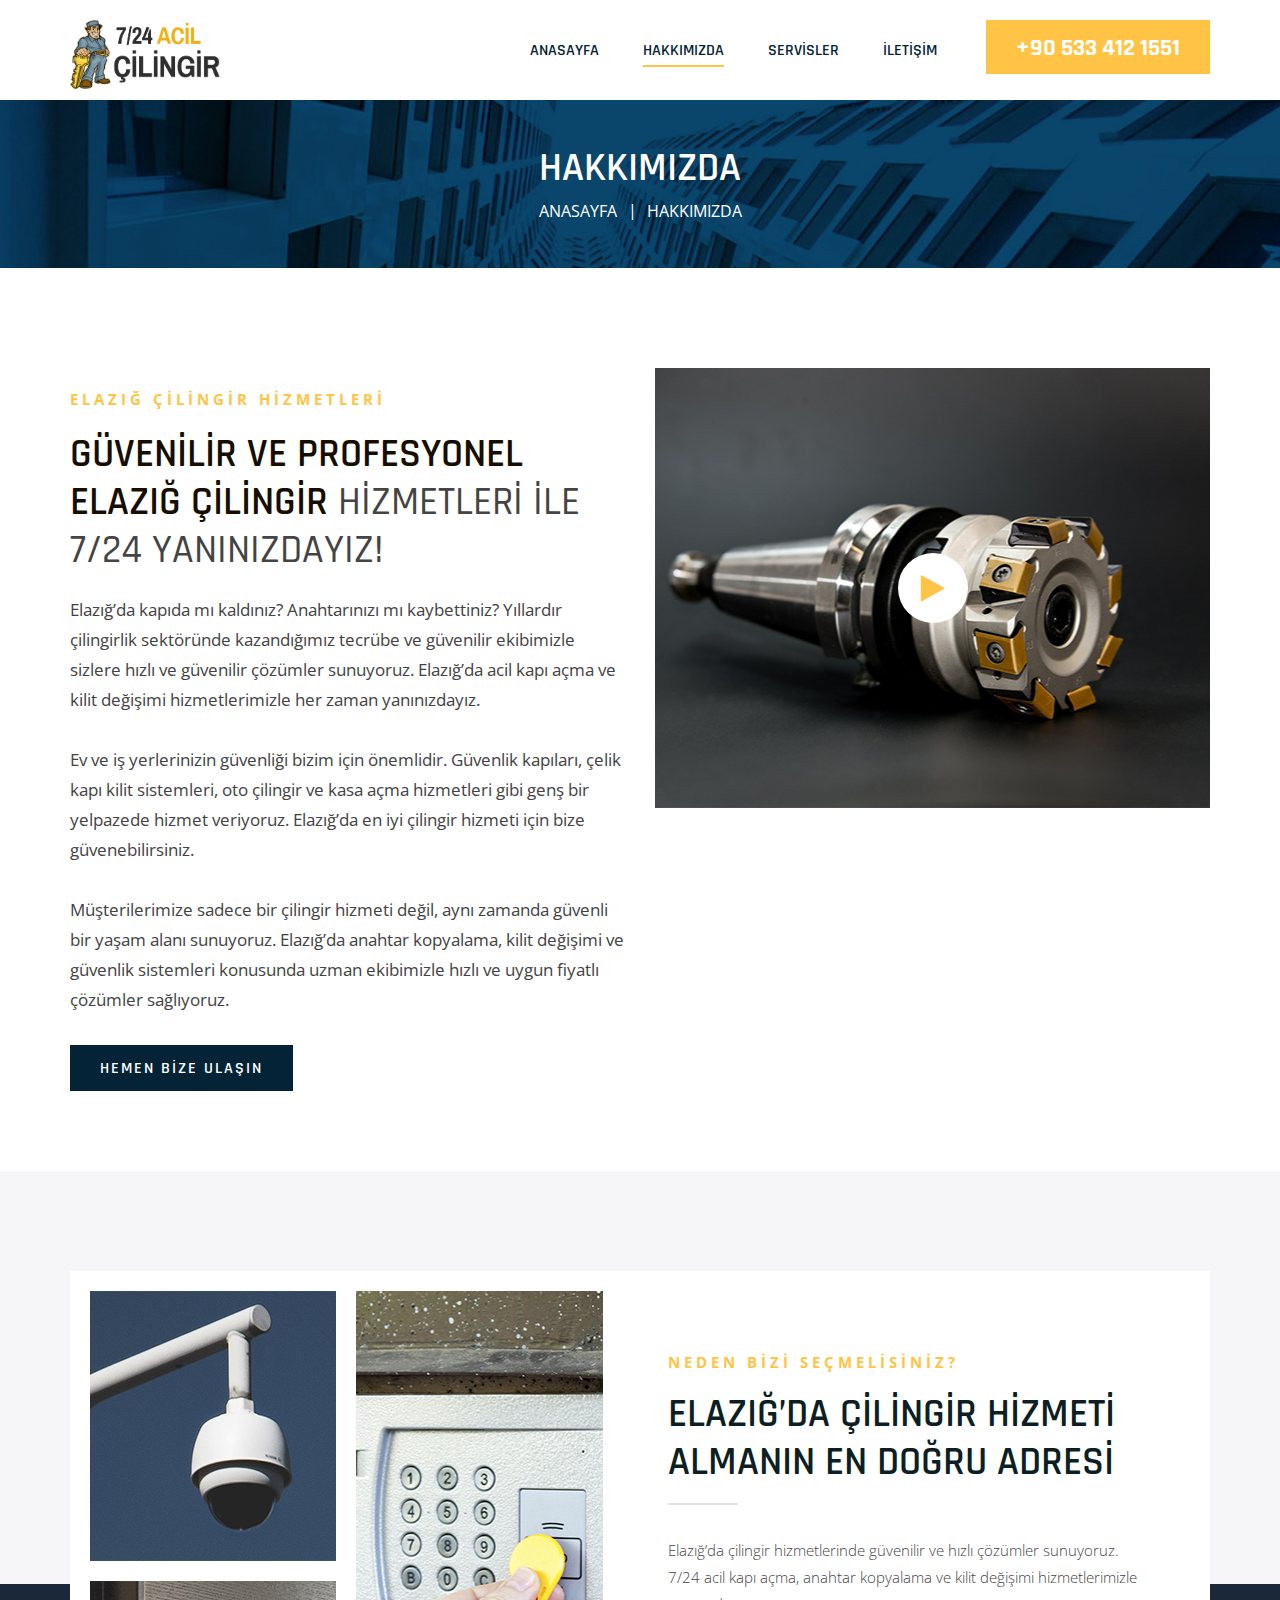
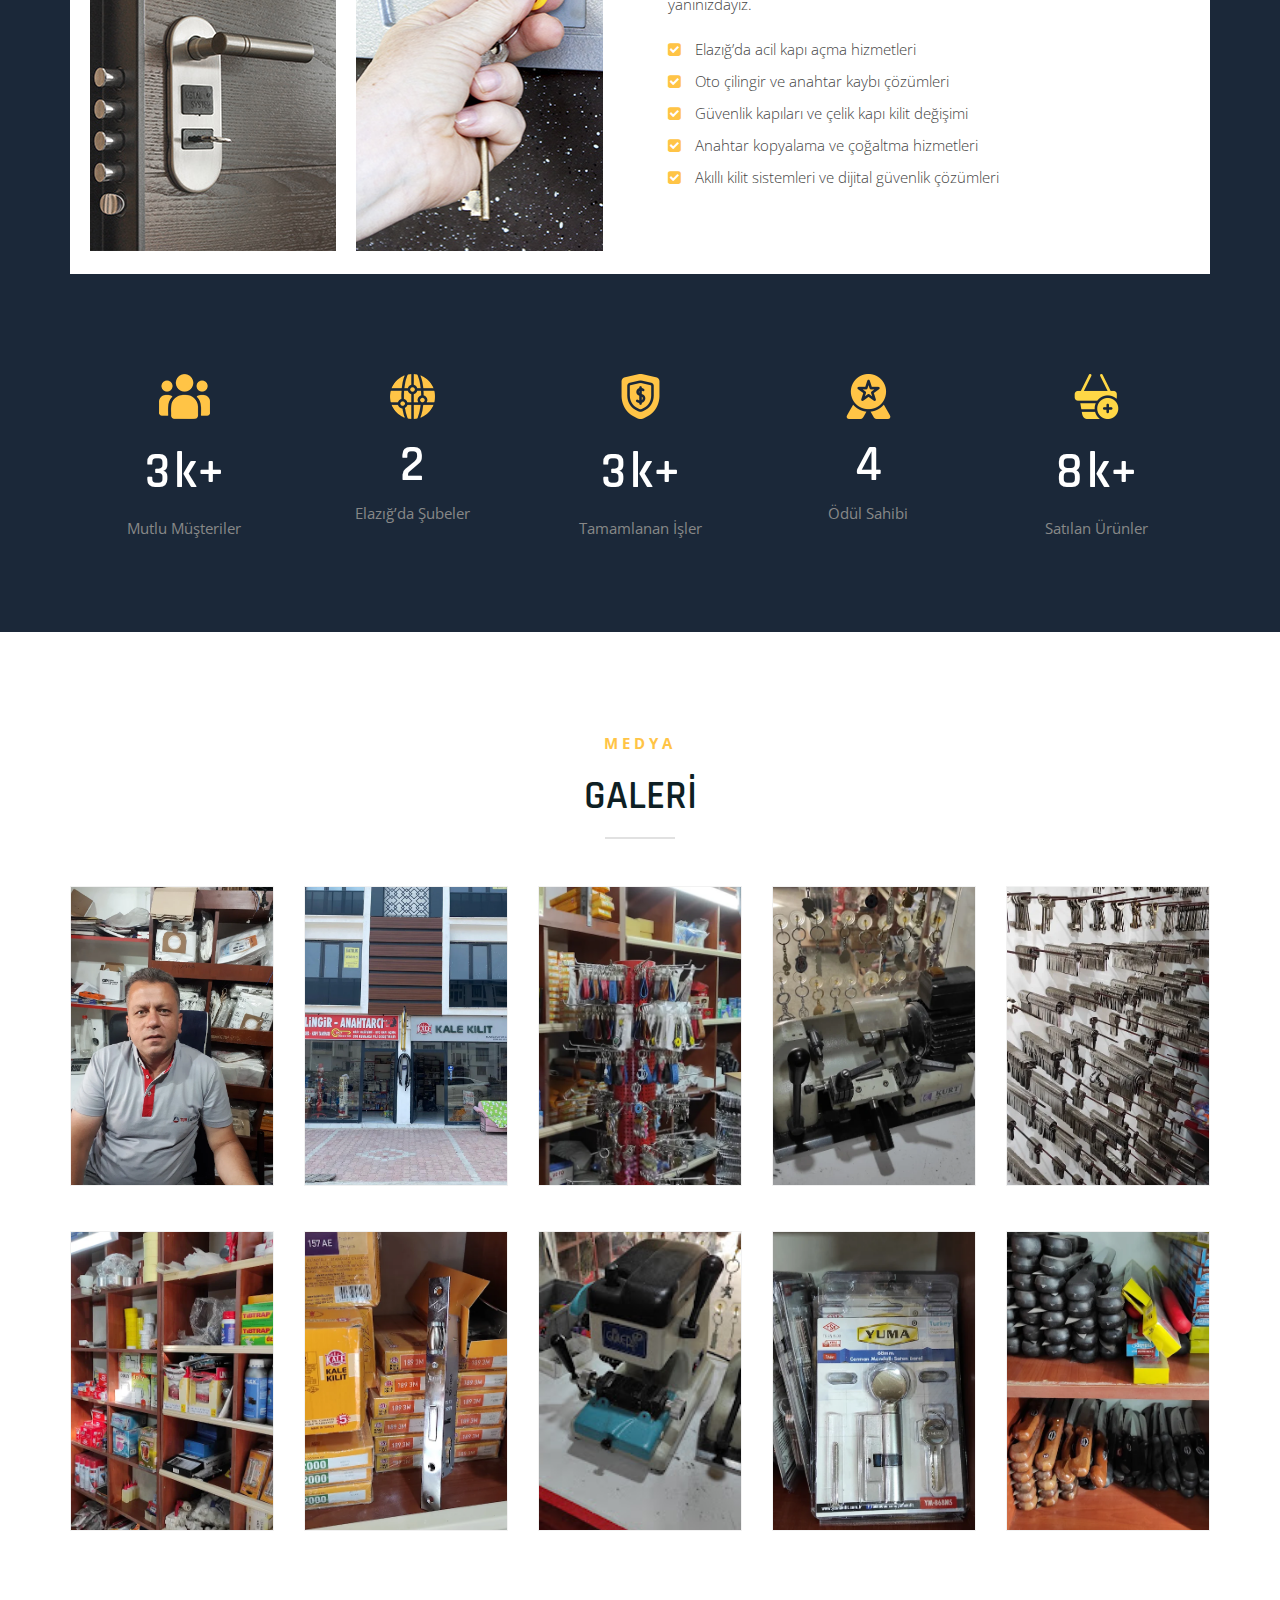
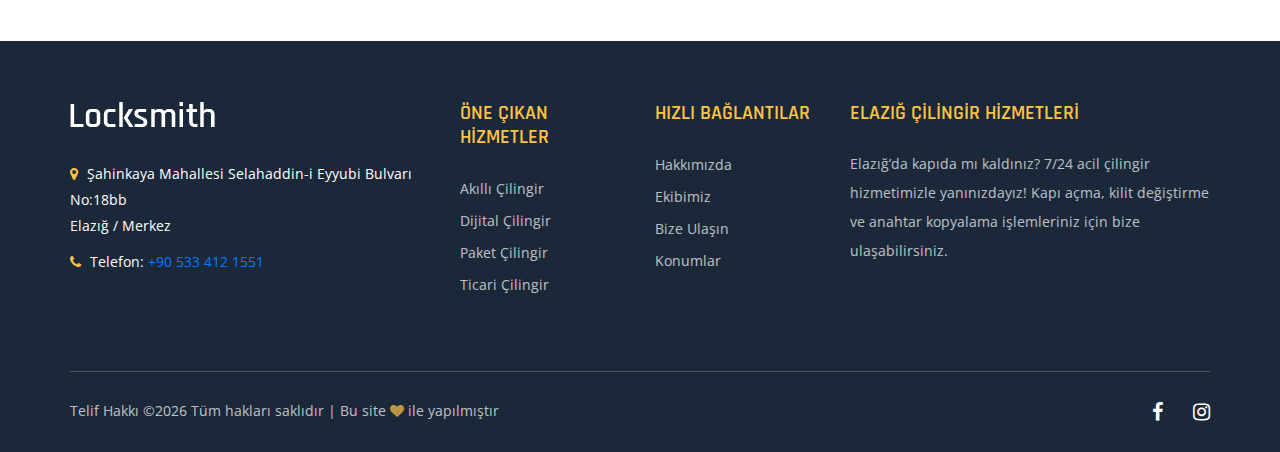
==== commit 852b6286: "about edited" ====
--- a/about.html
+++ b/about.html
@@ -358,9 +358,7 @@
                 <div class="col-lg-3 col-md-4">
                     <div class="footer__copyright__links">
                         <a href="#"><i class="fa fa-facebook"></i></a>
-                        <a href="#"><i class="fa fa-twitter"></i></a>
                         <a href="#"><i class="fa fa-instagram"></i></a>
-                        <a href="#"><i class="fa fa-youtube-play"></i></a>
                     </div>
                 </div>
             </div>
--- a/css/style.css
+++ b/css/style.css
@@ -1,12 +1,3 @@
-/******************************************************************
-  Theme Name: Locksmith
-  Description: Locksmith - Template
-  Author: Colorib
-  Author URI: https://www.colorib.com/
-  Version: 1.0
-  Created: Colorib 
-******************************************************************/
-
 /*------------------------------------------------------------------
 [Table of contents]
 
@@ -476,112 +467,6 @@
 	top: 0;
 }
 
-/*---------------------
-  Filter
------------------------*/
-
-.filter__form {
-	background: #ffffff;
-	-webkit-box-shadow: 0px 0px 30px rgba(45, 67, 100, 0.15);
-	box-shadow: 0px 0px 30px rgba(45, 67, 100, 0.15);
-	padding: 40px 50px 30px;
-	margin-top: -60px;
-	position: relative;
-	z-index: 1;
-}
-
-.filter__form h2 {
-	font-size: 40px;
-	color: #1b2839;
-	font-weight: 600;
-	text-transform: uppercase;
-}
-
-.filter__form form {
-	margin-right: -20px;
-}
-
-.filter__form form .input__item {
-	width: calc(27% - 20px);
-	float: left;
-	margin-right: 20px;
-}
-
-.filter__form form .input__item input {
-	height: 45px;
-	width: 100%;
-	border: none;
-	font-size: 14px;
-	color: #888888;
-	background: #f2f2f2;
-	padding-left: 20px;
-}
-
-.filter__form form .input__item input::-webkit-input-placeholder {
-	color: #888888;
-}
-
-.filter__form form .input__item input::-moz-placeholder {
-	color: #888888;
-}
-
-.filter__form form .input__item input:-ms-input-placeholder {
-	color: #888888;
-}
-
-.filter__form form .input__item input::-ms-input-placeholder {
-	color: #888888;
-}
-
-.filter__form form .input__item input::placeholder {
-	color: #888888;
-}
-
-.filter__form form .input__item .nice-select {
-	height: 45px;
-	line-height: 45px;
-	float: none;
-	border: none;
-	border-radius: 0;
-	background: #f2f2f2;
-	padding-left: 20px;
-}
-
-.filter__form form .input__item .nice-select:after {
-	border-bottom: 1.5px solid #888888;
-	border-right: 1.5px solid #888888;
-	height: 7px;
-	right: 20px;
-	width: 7px;
-}
-
-.filter__form form .input__item .nice-select .list {
-	width: 100%;
-	margin-top: 0;
-	border-radius: 0;
-}
-
-.filter__form form .input__item .nice-select span {
-	font-size: 14px;
-	color: #888888;
-}
-
-.filter__form form .form__btn {
-	width: calc(19% - 20px);
-	float: left;
-}
-
-.filter__form form .form__btn button {
-	font-size: 14px;
-	color: #ffffff;
-	font-weight: 600;
-	letter-spacing: 2px;
-	text-transform: uppercase;
-	height: 45px;
-	width: 100%;
-	border: none;
-	background: #1b2839;
-}
 
 /*---------------------
   Services
@@ -1773,17 +1658,17 @@
 
 .services__info__text {
     position: relative;
-    z-index: 2; /* Yazıyı öne çıkarır */
-    background: rgba(0, 0, 0, 0.5); /* Arka planı yarı saydam yapar */
+    z-index: 2; 
+    background: rgba(0, 0, 0, 0.5); 
     padding: 30px;
     border-radius: 10px;
     width: 100%;
-    color: white !important;  /* Yazının beyaz kalmasını zorunlu yapar */
+    color: white !important; 
     text-align: center;
 }
 .services__info__text * {
-    color: white !important;  /* Tüm alt öğelerde beyaz yazı rengi */
-    text-shadow: none;        /* Gölge efektlerini kaldır */
+    color: white !important;  
+    text-shadow: none;    
 }
 
 
@@ -1794,8 +1679,8 @@
     left: 0;
     width: 100%;
     height: 100%;
-    background: rgba(0, 0, 0, 0.3); /* Hafif karartma efekti */
-    z-index: 1; /* Arka planda kalır */
+    background: rgba(0, 0, 0, 0.3); 
+    z-index: 1;
 }
 
 
@@ -1817,1131 +1702,6 @@
 
 .services__page__widget__text p span {
 	color: #ffc446;
-}
-
-/*---------------------
-  Cart
------------------------*/
-
-.cart__table table {
-	width: 100%;
-}
-
-.cart__table thead {
-	border-bottom: 1px solid #f2f2f2;
-}
-
-.cart__table thead tr th {
-	font-size: 22px;
-	font-family: "Rajdhani", sans-serif;
-	font-weight: 600;
-	color: #1b2839;
-	text-transform: uppercase;
-	padding-bottom: 25px;
-}
-
-.cart__table tbody tr {
-	border-bottom: 1px solid #f2f2f2;
-}
-
-.cart__table tbody tr td {
-	padding-top: 30px;
-	padding-bottom: 30px;
-}
-
-.cart__table tbody tr td.cart__item {
-	width: 485px;
-}
-
-.cart__table tbody tr td.cart__item .cart__item__pic {
-	float: left;
-	margin-right: 20px;
-}
-
-.cart__table tbody tr td.cart__item .cart__item__pic img {
-	border: 1px solid #e8eff4;
-}
-
-.cart__table tbody tr td.cart__item .cart__item__text {
-	overflow: hidden;
-	padding-top: 20px;
-}
-
-.cart__table tbody tr td.cart__item .cart__item__text h6 {
-	font-size: 15px;
-	font-family: "Open Sans", sans-serif;
-	color: #888888;
-	margin-bottom: 6px;
-}
-
-.cart__table tbody tr td.cart__item .cart__item__text span {
-	color: #111111;
-	font-size: 18px;
-	font-family: "Rajdhani", sans-serif;
-	font-weight: 600;
-	display: block;
-}
-
-.cart__quantity {
-	width: 220px;
-}
-
-.cart__quantity .quantity .pro-qty {
-	width: 90px;
-	height: 46px;
-}
-
-.cart__quantity .quantity .pro-qty input {
-	font-size: 18px;
-	font-family: "Rajdhani", sans-serif;
-	font-weight: 600;
-	color: #111111;
-	float: left;
-	text-align: center;
-	border: none;
-	background: transparent;
-	width: 56px;
-	height: 48px;
-}
-
-.cart__quantity .quantity .pro-qty .qtybtn {
-	font-size: 16px;
-	color: #888888;
-	float: left;
-	height: 100%;
-	line-height: 46px;
-	cursor: pointer;
-}
-
-.cart__price {
-	color: #111111;
-	font-size: 18px;
-	font-family: "Rajdhani", sans-serif;
-	font-weight: 600;
-	width: 220px;
-}
-
-.cart__close {
-	text-align: right;
-}
-
-.cart__close span {
-	font-size: 18px;
-	color: #111111;
-	cursor: pointer;
-	text-align: center;
-	height: 40px;
-	width: 40px;
-	line-height: 40px;
-	background: #f2f2f2;
-	display: inline-block;
-	border-radius: 50%;
-}
-
-.cart__btn {
-	padding-top: 30px;
-}
-
-.cart__btn__continue .primary-btn {
-	color: #111111;
-	border: 1px solid #ffc446;
-	background: transparent;
-}
-
-.cart__btn__right {
-	text-align: right;
-}
-
-.cart__btn__right .primary-btn {
-	color: #111111;
-	font-weight: 600;
-	border: 1px solid #ffc446;
-	background: transparent;
-}
-
-.cart__right {
-	padding-left: 40px;
-}
-
-.cart__coupon {
-	margin-bottom: 60px;
-}
-
-.cart__coupon h4 {
-	color: #1b2839;
-	font-size: 22px;
-	font-weight: 600;
-	text-transform: uppercase;
-	margin-bottom: 35px;
-}
-
-.cart__coupon form {
-	position: relative;
-}
-
-.cart__coupon form input {
-	height: 50px;
-	width: 100%;
-	border: 1px solid #e1e1e1;
-	font-size: 14px;
-	color: #888888;
-	padding-left: 20px;
-	background: transparent;
-}
-
-.cart__coupon form input::-webkit-input-placeholder {
-	color: #888888;
-}
-
-.cart__coupon form input::-moz-placeholder {
-	color: #888888;
-}
-
-.cart__coupon form input:-ms-input-placeholder {
-	color: #888888;
-}
-
-.cart__coupon form input::-ms-input-placeholder {
-	color: #888888;
-}
-
-.cart__coupon form input::placeholder {
-	color: #888888;
-}
-
-.cart__coupon form button {
-	color: #ffffff;
-	font-size: 16px;
-	font-weight: 600;
-	letter-spacing: 2px;
-	text-transform: uppercase;
-	font-family: "Rajdhani", sans-serif;
-	background: #111111;
-	border: none;
-	position: absolute;
-	right: 0;
-	top: 0;
-	height: 100%;
-	padding: 0 30px;
-}
-
-.cart__total {
-	background: #f6f6f9;
-	padding: 35px 40px 40px;
-}
-
-.cart__total h4 {
-	color: #1b2839;
-	font-size: 22px;
-	font-weight: 600;
-	text-transform: uppercase;
-	margin-bottom: 14px;
-}
-
-.cart__total ul {
-	margin-bottom: 30px;
-}
-
-.cart__total ul li {
-	list-style: none;
-	font-size: 15px;
-	color: #052336;
-	line-height: 36px;
-	overflow: hidden;
-}
-
-.cart__total ul li span {
-	float: right;
-}
-
-.cart__total a {
-	color: #ffffff;
-	display: block;
-	background: #052336;
-	font-size: 16px;
-	font-family: "Rajdhani", sans-serif;
-	font-weight: 600;
-	letter-spacing: 2px;
-	padding: 14px 20px 12px;
-	text-align: center;
-}
-
-/*---------------------
-  Checkout
------------------------*/
-
-.checkout__form__top {
-	padding-bottom: 25px;
-}
-
-.checkout__form__top h4 {
-	font-size: 22px;
-	font-weight: 600;
-	text-transform: uppercase;
-	color: #111111;
-}
-
-.checkout__form__top h6 {
-	font-size: 15px;
-	font-family: "Open Sans", sans-serif;
-	color: #111111;
-	text-align: right;
-}
-
-.checkout__form__top h6 a {
-	color: #ffc446;
-}
-
-.checkout__form form .input__top {
-	margin-bottom: 45px;
-}
-
-.checkout__form form .input__top input {
-	height: 46px;
-	width: 100%;
-	padding-left: 20px;
-	font-size: 14px;
-	color: #888888;
-	border: 1px solid #e1e1e1;
-	margin-bottom: 15px;
-}
-
-.checkout__form form .input__top input::-webkit-input-placeholder {
-	color: #888888;
-}
-
-.checkout__form form .input__top input::-moz-placeholder {
-	color: #888888;
-}
-
-.checkout__form form .input__top input:-ms-input-placeholder {
-	color: #888888;
-}
-
-.checkout__form form .input__top input::-ms-input-placeholder {
-	color: #888888;
-}
-
-.checkout__form form .input__top input::placeholder {
-	color: #888888;
-}
-
-.checkout__form form label {
-	position: relative;
-	font-size: 15px;
-	color: #000000;
-	cursor: pointer;
-	padding-left: 30px;
-	margin-bottom: 0;
-}
-
-.checkout__form form label input {
-	position: absolute;
-	visibility: hidden;
-}
-
-.checkout__form form label input:checked~.checkmark {
-	background: #ffc446;
-	border-color: #ffc446;
-}
-
-.checkout__form form label input:checked~.checkmark:after {
-	opacity: 1;
-}
-
-.checkout__form form label .checkmark {
-	position: absolute;
-	left: 0;
-	top: 5px;
-	height: 12px;
-	width: 12px;
-	border: 1px solid #000000;
-	border-radius: 2px;
-	content: "";
-}
-
-.checkout__form form label .checkmark:after {
-	position: absolute;
-	left: 0px;
-	top: -1px;
-	width: 13px;
-	height: 7px;
-	border: solid #ffffff;
-	border-width: 2px 2px 0px 0px;
-	-webkit-transform: rotate(127deg);
-	-ms-transform: rotate(127deg);
-	transform: rotate(127deg);
-	content: "";
-	opacity: 0;
-}
-
-.checkout__form .site-btn {
-	width: 100%;
-}
-
-.checkout__address h4 {
-	font-size: 22px;
-	font-weight: 600;
-	text-transform: uppercase;
-	color: #111111;
-	margin-bottom: 28px;
-}
-
-.checkout__address .input__item {
-	margin-bottom: 32px;
-}
-
-.checkout__address .input__item.double__input input {
-	margin-bottom: 15px;
-}
-
-.checkout__address .input__item.double__input input:last-child {
-	margin-bottom: 0;
-}
-
-.checkout__address .input__item p {
-	margin-bottom: 10px;
-}
-
-.checkout__address .input__item input {
-	height: 46px;
-	width: 100%;
-	padding-left: 20px;
-	font-size: 15px;
-	color: #888888;
-	border: 1px solid #dddddd;
-}
-
-.checkout__address .input__item input::-webkit-input-placeholder {
-	color: #888888;
-}
-
-.checkout__address .input__item input::-moz-placeholder {
-	color: #888888;
-}
-
-.checkout__address .input__item input:-ms-input-placeholder {
-	color: #888888;
-}
-
-.checkout__address .input__item input::-ms-input-placeholder {
-	color: #888888;
-}
-
-.checkout__address .input__item input::placeholder {
-	color: #888888;
-}
-
-.checkout__proceed {
-	background: #f0f2f5;
-	padding: 35px 40px 40px;
-	margin-left: 40px;
-}
-
-.checkout__proceed .checkout__proceed__title h4 {
-	color: #052336;
-	font-size: 22px;
-	font-weight: 600;
-	text-transform: uppercase;
-	padding-bottom: 35px;
-	border-bottom: 1px solid #e1e1e1;
-}
-
-.checkout__proceed .proceed__btn {
-	font-size: 16px;
-	font-family: "Rajdhani", sans-serif;
-	font-weight: 600;
-	color: #ffffff;
-	background: #052336;
-	padding: 12px 20px 10px;
-	letter-spacing: 2px;
-	border: none;
-	width: 100%;
-	text-transform: uppercase;
-}
-
-.checkout__proceed__product {
-	border-bottom: 1px solid #e1e1e1;
-	padding-top: 28px;
-	padding-bottom: 25px;
-}
-
-.checkout__proceed__product ul li {
-	list-style: none;
-	font-size: 14px;
-	font-weight: 500;
-	color: #052336;
-	overflow: hidden;
-	line-height: 36px;
-}
-
-.checkout__proceed__product ul li span {
-	float: right;
-	font-weight: 700;
-}
-
-.checkout__proceed__coupon {
-	border-bottom: 1px solid #e1e1e1;
-	padding: 35px 0 40px;
-}
-
-.checkout__proceed__coupon p {
-	color: #052336;
-	font-size: 14px;
-	line-height: 24px;
-	font-weight: 500;
-}
-
-.checkout__proceed__coupon .coupon__input {
-	position: relative;
-}
-
-.checkout__proceed__coupon .coupon__input input {
-	height: 46px;
-	width: 100%;
-	border: 1px solid #e1e1e1;
-	font-size: 14px;
-	color: #888888;
-	padding-left: 20px;
-	background: #ffffff;
-}
-
-.checkout__proceed__coupon .coupon__input input::-webkit-input-placeholder {
-	color: #888888;
-}
-
-.checkout__proceed__coupon .coupon__input input::-moz-placeholder {
-	color: #888888;
-}
-
-.checkout__proceed__coupon .coupon__input input:-ms-input-placeholder {
-	color: #888888;
-}
-
-.checkout__proceed__coupon .coupon__input input::-ms-input-placeholder {
-	color: #888888;
-}
-
-.checkout__proceed__coupon .coupon__input input::placeholder {
-	color: #888888;
-}
-
-.checkout__proceed__coupon .coupon__input button {
-	color: #ffffff;
-	font-size: 16px;
-	font-family: "Rajdhani", sans-serif;
-	font-weight: 600;
-	letter-spacing: 2px;
-	text-transform: uppercase;
-	background: #052336;
-	border: none;
-	position: absolute;
-	right: 0;
-	top: 0;
-	height: 100%;
-	padding: 0 25px;
-}
-
-.checkout__proceed__subtotal {
-	border-bottom: 1px solid #e1e1e1;
-	padding: 36px 0 35px;
-}
-
-.checkout__proceed__subtotal li {
-	list-style: none;
-	font-size: 14px;
-	color: #111111;
-	overflow: hidden;
-	font-weight: 500;
-	margin-bottom: 14px;
-}
-
-.checkout__proceed__subtotal li span {
-	font-size: 15px;
-	font-weight: 700;
-	float: right;
-}
-
-.checkout__proceed__subtotal li:last-child {
-	margin-bottom: 0;
-}
-
-.checkout__proceed__total {
-	overflow: hidden;
-	padding: 34px 0;
-}
-
-.checkout__proceed__total span {
-	font-size: 15px;
-	color: #052336;
-	font-weight: 600;
-}
-
-.checkout__proceed__total .price {
-	font-size: 20px;
-	color: #ffc446;
-	font-weight: 600;
-	float: right;
-}
-
-/*---------------------
-  Wishlist
------------------------*/
-
-.wishlist__table table {
-	width: 100%;
-}
-
-.wishlist__table thead {
-	border-bottom: 1px solid #f2f2f2;
-}
-
-.wishlist__table thead tr th {
-	font-size: 22px;
-	font-family: "Rajdhani", sans-serif;
-	font-weight: 600;
-	color: #1b2839;
-	text-transform: uppercase;
-	padding-bottom: 25px;
-}
-
-.wishlist__table tbody tr {
-	border-bottom: 1px solid #f2f2f2;
-}
-
-.wishlist__table tbody tr td {
-	padding-top: 30px;
-	padding-bottom: 30px;
-}
-
-.wishlist__table tbody tr td.wishlist__item {
-	width: 745px;
-}
-
-.wishlist__table tbody tr td.wishlist__item .wishlist__item__pic {
-	float: left;
-	margin-right: 20px;
-}
-
-.wishlist__table tbody tr td.wishlist__item .wishlist__item__pic img {
-	border: 1px solid #e8eff4;
-}
-
-.wishlist__table tbody tr td.wishlist__item .wishlist__item__text {
-	overflow: hidden;
-	padding-top: 20px;
-}
-
-.wishlist__table tbody tr td.wishlist__item .wishlist__item__text h6 {
-	font-size: 15px;
-	font-family: "Open Sans", sans-serif;
-	color: #888888;
-	margin-bottom: 6px;
-}
-
-.wishlist__table tbody tr td.wishlist__item .wishlist__item__text span {
-	color: #111111;
-	font-size: 18px;
-	font-family: "Rajdhani", sans-serif;
-	font-weight: 600;
-	display: block;
-}
-
-.wishlist__quantity {
-	width: 215px;
-}
-
-.wishlist__quantity .quantity .pro-qty {
-	width: 90px;
-	height: 46px;
-}
-
-.wishlist__quantity .quantity .pro-qty input {
-	font-size: 18px;
-	font-family: "Rajdhani", sans-serif;
-	font-weight: 600;
-	color: #111111;
-	float: left;
-	text-align: center;
-	border: none;
-	background: transparent;
-	width: 56px;
-	height: 48px;
-}
-
-.wishlist__quantity .quantity .pro-qty .qtybtn {
-	font-size: 16px;
-	color: #888888;
-	float: left;
-	height: 100%;
-	line-height: 46px;
-	cursor: pointer;
-}
-
-.wishlist__price {
-	color: #111111;
-	font-size: 18px;
-	font-family: "Rajdhani", sans-serif;
-	font-weight: 600;
-	width: 215px;
-}
-
-.wishlist__cart {
-	width: 200px;
-}
-
-.wishlist__cart .primary-btn {
-	border: 1px solid #ffc446;
-	color: #111111;
-	background: transparent;
-}
-
-.wishlist__close {
-	text-align: right;
-}
-
-.wishlist__close span {
-	font-size: 18px;
-	color: #111111;
-	cursor: pointer;
-	text-align: center;
-	height: 40px;
-	width: 40px;
-	line-height: 40px;
-	background: #f2f2f2;
-	display: inline-block;
-	border-radius: 50%;
-}
-
-/*---------------------
-  Blog
------------------------*/
-
-.blog__item {
-	overflow: hidden;
-	margin-bottom: 30px;
-}
-
-.blog__item__pic {
-	float: left;
-}
-
-.blog__item__pic img {
-	height: 100%;
-}
-
-.blog__item__text {
-	overflow: hidden;
-	border: 1px solid #f2f2f2;
-	padding: 40px 60px 38px 30px;
-	height: 180px;
-}
-
-.blog__item__text span {
-	font-size: 12px;
-	display: block;
-	color: #ffc446;
-	font-weight: 600;
-	text-transform: uppercase;
-	margin-bottom: 6px;
-}
-
-.blog__item__text h5 a {
-	color: #11123a;
-	font-size: 20px;
-	font-weight: 600;
-	line-height: 26px;
-}
-
-.blog__item__text ul li {
-	list-style: none;
-	font-size: 13px;
-	color: #888888;
-	display: inline-block;
-	margin-right: 25px;
-	position: relative;
-}
-
-.blog__item__text ul li:after {
-	position: absolute;
-	right: -17px;
-	top: -1px;
-	content: "|";
-}
-
-.blog__item__text ul li:last-child {
-	margin-right: 0;
-}
-
-.blog__item__text ul li:last-child:after {
-	display: none;
-}
-
-.blog__item__large {
-	margin-bottom: 35px;
-}
-
-.blog__item__large img {
-	min-width: 100%;
-	margin-bottom: 25px;
-}
-
-.blog__item__large span {
-	font-size: 12px;
-	display: block;
-	color: #ffc446;
-	font-weight: 600;
-	text-transform: uppercase;
-	margin-bottom: 12px;
-}
-
-.blog__item__large h2 {
-	color: #070a37;
-	font-size: 32px;
-	font-weight: 600;
-	line-height: 37px;
-	margin-bottom: 6px;
-}
-
-.blog__item__large ul li {
-	list-style: none;
-	font-size: 13px;
-	color: #888888;
-	display: inline-block;
-	margin-right: 25px;
-	position: relative;
-}
-
-.blog__item__large ul li:after {
-	position: absolute;
-	right: -17px;
-	top: -1px;
-	content: "|";
-}
-
-.blog__item__large ul li:last-child {
-	margin-right: 0;
-}
-
-.blog__item__large ul li:last-child:after {
-	display: none;
-}
-
-.load__more {
-	padding-top: 10px;
-}
-
-.load__more .primary-btn {
-	background: #052336;
-	padding: 12px 40px 10px;
-}
-
-/*---------------------
-  Blog Details Hero
------------------------*/
-
-.blog-hero {
-	padding-top: 218px;
-	padding-bottom: 218px;
-}
-
-.blog__hero__text {
-	text-align: center;
-	background: #ffffff;
-	padding: 35px 85px;
-}
-
-.blog__hero__text img {
-	min-width: 100%;
-	margin-bottom: 25px;
-}
-
-.blog__hero__text span {
-	font-size: 12px;
-	display: block;
-	color: #ffc446;
-	font-weight: 600;
-	text-transform: uppercase;
-	margin-bottom: 12px;
-}
-
-.blog__hero__text h2 {
-	color: #070a37;
-	font-size: 32px;
-	font-weight: 600;
-	line-height: 37px;
-	margin-bottom: 6px;
-}
-
-.blog__hero__text ul li {
-	list-style: none;
-	font-size: 13px;
-	color: #888888;
-	display: inline-block;
-	margin-right: 25px;
-	position: relative;
-}
-
-.blog__hero__text ul li:after {
-	position: absolute;
-	right: -17px;
-	top: -1px;
-	content: "|";
-}
-
-.blog__hero__text ul li:last-child {
-	margin-right: 0;
-}
-
-.blog__hero__text ul li:last-child:after {
-	display: none;
-}
-
-/*---------------------
-  Blog Details
------------------------*/
-
-.blog-details {
-	padding-top: 65px;
-	padding-bottom: 90px;
-}
-
-.blog__details__text {
-	margin-bottom: 45px;
-}
-
-.blog__details__text p {
-	font-size: 17px;
-	line-height: 32px;
-	margin-bottom: 30px;
-}
-
-.blog__details__text p:last-child {
-	margin-bottom: 0;
-}
-
-.blog__details__text ul {
-	margin-bottom: 35px;
-}
-
-.blog__details__text ul li {
-	list-style: none;
-	font-size: 17px;
-	color: #424242;
-	margin-bottom: 12px;
-}
-
-.blog__details__text ul li:last-child {
-	margin-bottom: 0;
-}
-
-.blog__details__text ul li i {
-	color: #ffc446;
-	margin-right: 8px;
-}
-
-.blog__details__quote {
-	border: 1px solid #ffc446;
-	padding: 50px 48px 40px;
-	margin-bottom: 45px;
-}
-
-.blog__details__quote h5 {
-	font-size: 17px;
-	color: #052336;
-	font-weight: 600;
-	text-transform: uppercase;
-	margin-bottom: 14px;
-}
-
-.blog__details__quote h5 img {
-	margin-right: 10px;
-}
-
-.blog__details__quote p {
-	font-size: 30px;
-	font-family: "Rajdhani", sans-serif;
-	line-height: 40px;
-	margin-bottom: 0;
-}
-
-.blog__details__tags {
-	border-bottom: 1px solid #e1e1e1;
-	padding-bottom: 35px;
-}
-
-.blog__details__tags h5 {
-	color: #052336;
-	font-weight: 600;
-	display: inline-block;
-	margin-right: 20px;
-	margin-bottom: 15px;
-}
-
-.blog__details__tags a {
-	color: #052336;
-	display: inline-block;
-	font-size: 14px;
-	background: #f2f2f2;
-	padding: 9px 16px 7px;
-	margin-right: 10px;
-	margin-bottom: 15px;
-}
-
-.blog__details__tags a:last-child {
-	margin-right: 0;
-}
-
-.blog__details__btns {
-	padding-bottom: 40px;
-	padding-top: 45px;
-}
-
-.blog__details__btns__list {
-	margin-bottom: 30px;
-}
-
-.blog__details__btns__list.blog__details__btns__list--next h6 {
-	text-align: right;
-}
-
-.blog__details__btns__list.blog__details__btns__list--next h6 i {
-	margin-right: 0;
-	margin-left: 10px;
-}
-
-.blog__details__btns__list.blog__details__btns__list--next .blog__details__btn__item__pic {
-	float: right;
-	margin-right: 0;
-	margin-left: 25px;
-}
-
-.blog__details__btns__list.blog__details__btns__list--next .blog__details__btn__item__text {
-	text-align: right;
-}
-
-.blog__details__btns__list h6 {
-	font-size: 15px;
-	color: #052336;
-	font-weight: 700;
-	text-transform: uppercase;
-	margin-bottom: 25px;
-}
-
-.blog__details__btns__list h6 i {
-	font-size: 16px;
-	color: #052336;
-	font-weight: 600;
-	position: relative;
-	top: -1px;
-	margin-right: 10px;
-}
-
-.blog__details__btn__item {
-	display: block;
-	overflow: hidden;
-}
-
-.blog__details__btn__item__pic {
-	float: left;
-	margin-right: 25px;
-}
-
-.blog__details__btn__item__text {
-	overflow: hidden;
-}
-
-.blog__details__btn__item__text h4 {
-	color: #052336;
-	font-size: 22px;
-	line-height: 21px;
-	font-weight: 600;
-	margin-bottom: 6px;
-}
-
-.blog__details__btn__item__text span {
-	font-size: 13px;
-	color: #777777;
-	display: block;
-}
-
-.blog__details__comment {
-	background: #f6f6f9;
-	padding: 45px 50px 50px;
-}
-
-.blog__details__comment h3 {
-	color: #052336;
-	font-weight: 600;
-	text-transform: uppercase;
-	margin-bottom: 30px;
-	text-align: center;
-}
-
-.blog__details__comment form input {
-	width: 100%;
-	height: 50px;
-	border: 1px solid #e1e1e1;
-	font-size: 14px;
-	color: #888888;
-	padding-left: 20px;
-	margin-bottom: 30px;
-}
-
-.blog__details__comment form input::-webkit-input-placeholder {
-	color: #888888;
-}
-
-.blog__details__comment form input::-moz-placeholder {
-	color: #888888;
-}
-
-.blog__details__comment form input:-ms-input-placeholder {
-	color: #888888;
-}
-
-.blog__details__comment form input::-ms-input-placeholder {
-	color: #888888;
-}
-
-.blog__details__comment form input::placeholder {
-	color: #888888;
-}
-
-.blog__details__comment form textarea {
-	width: 100%;
-	height: 120px;
-	border: 1px solid #e1e1e1;
-	font-size: 14px;
-	color: #888888;
-	padding-left: 20px;
-	padding-top: 12px;
-	resize: none;
-	margin-bottom: 24px;
-}
-
-.blog__details__comment form textarea::-webkit-input-placeholder {
-	color: #888888;
-}
-
-.blog__details__comment form textarea::-moz-placeholder {
-	color: #888888;
-}
-
-.blog__details__comment form textarea:-ms-input-placeholder {
-	color: #888888;
-}
-
-.blog__details__comment form textarea::-ms-input-placeholder {
-	color: #888888;
-}
-
-.blog__details__comment form textarea::placeholder {
-	color: #888888;
-}
-
-.blog__details__comment form button {
-	width: 100%;
 }
 
 /*---------------------
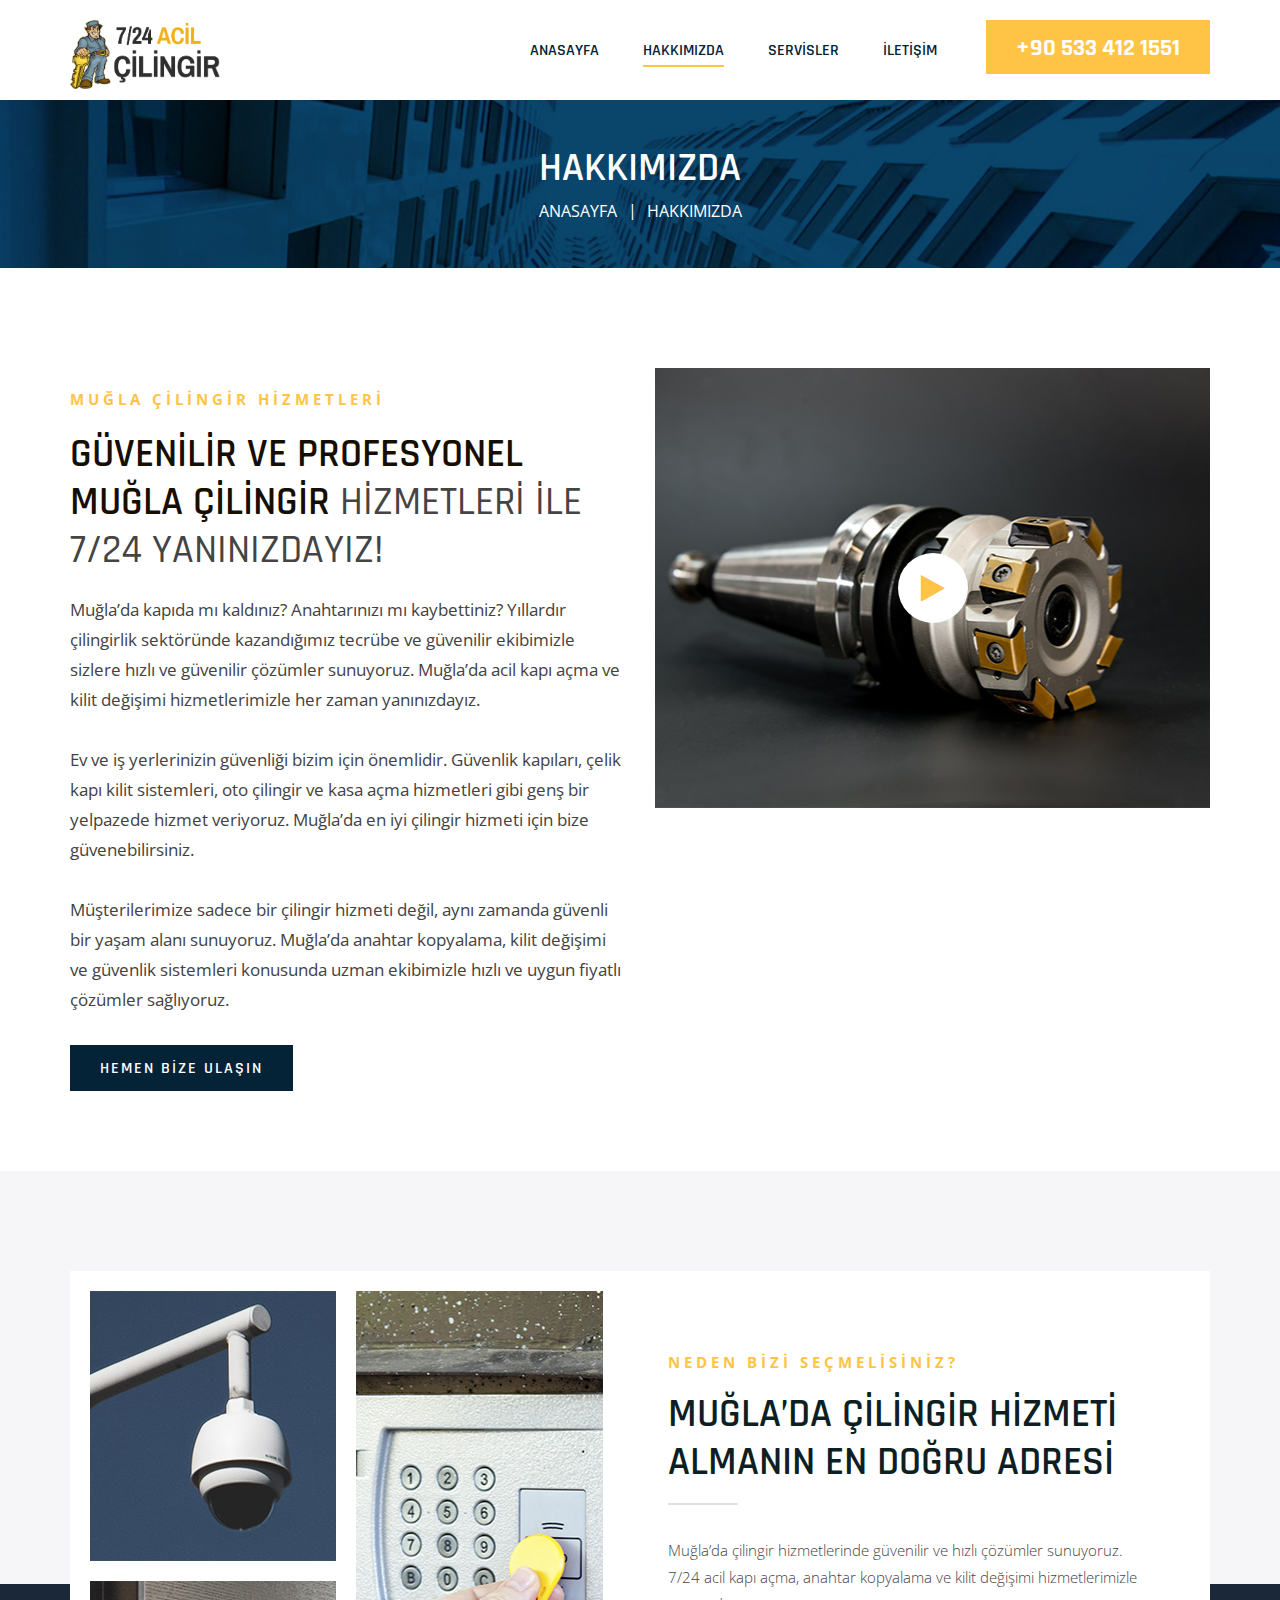
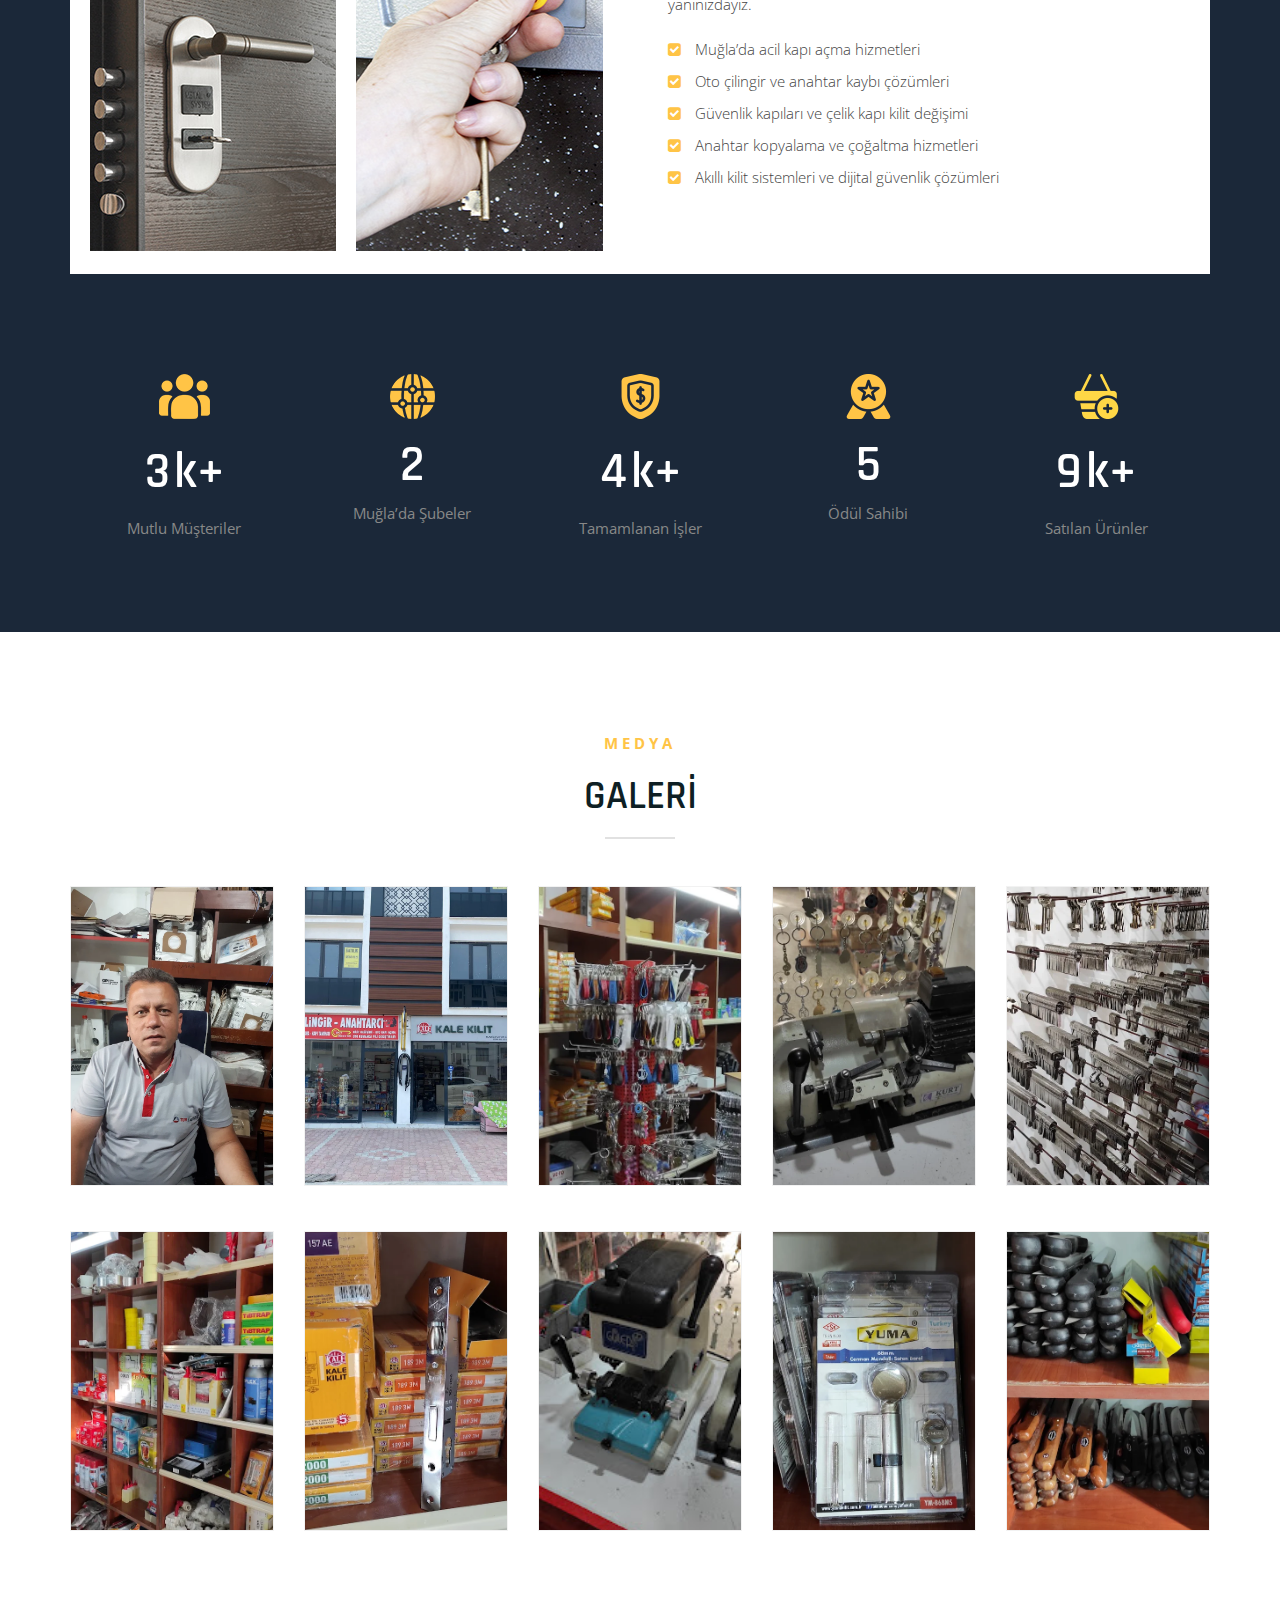
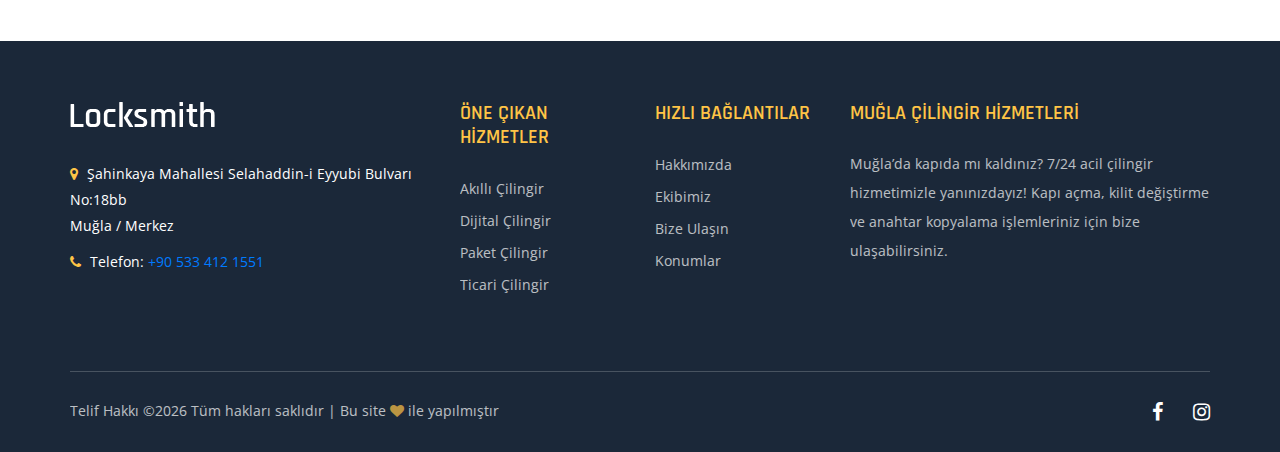
==== commit 9bdfb7b6: "muğla edit" ====
--- a/about.html
+++ b/about.html
@@ -6,11 +6,11 @@
     <meta name="description" content="Profesyonel Çilingir Hizmetleri - Kapı Açma, Anahtar Kopyalama, Kilit Değiştirme">
     <meta name="keywords" content="çilingir, kapı açma, anahtar çekme, kilit değiştirme, kale kilit, acil çilingir">
     <meta name="viewport" content="width=device-width, initial-scale=1.0">
-    <meta name="description" content="Elazığ'da 7/24 Acil Çilingir Hizmeti. Kapı açma, anahtar kopyalama ve kilit değiştirme işlemlerinde güvenilir ve hızlı çözümler sunuyoruz. Hemen arayın!">
-    <meta name="keywords" content="Elazığ çilingir, acil çilingir Elazığ, kapı açma Elazığ, anahtar kopyalama Elazığ, kilit değiştirme Elazığ, oto çilingir Elazığ, kale kilit Elazığ">
-    <meta name="author" content="Elazığ Çilingir Hizmetleri">
-    <meta property="og:title" content="Elazığ Çilingir Hizmetleri | 7/24 Acil Kapı Açma">
-    <meta property="og:description" content="Elazığ'da güvenilir ve hızlı çilingir hizmetleri. Kapıda mı kaldınız? 7/24 bize ulaşabilirsiniz.">
+    <meta name="description" content="Muğla'da 7/24 Acil Çilingir Hizmeti. Kapı açma, anahtar kopyalama ve kilit değiştirme işlemlerinde güvenilir ve hızlı çözümler sunuyoruz. Hemen arayın!">
+    <meta name="keywords" content="Muğla çilingir, acil çilingir Muğla, kapı açma Muğla, anahtar kopyalama Muğla, kilit değiştirme Muğla, oto çilingir Muğla, kale kilit Muğla">
+    <meta name="author" content="Muğla Çilingir Hizmetleri">
+    <meta property="og:title" content="Muğla Çilingir Hizmetleri | 7/24 Acil Kapı Açma">
+    <meta property="og:description" content="Muğla'da güvenilir ve hızlı çilingir hizmetleri. Kapıda mı kaldınız? 7/24 bize ulaşabilirsiniz.">
     <meta property="og:image" content="img/logo.png">
     <meta property="og:url" content="https://www.sitenizinadi.com">
     <meta name="robots" content="index, follow">
@@ -108,11 +108,11 @@
         <div class="row">
             <div class="col-lg-6">
                 <div class="about__text">
-                    <div class="label">Elazığ Çilingir Hizmetleri</div>
-                    <h2><span>Güvenilir ve Profesyonel Elazığ Çilingir</span> hizmetleri ile 7/24 yanınızdayız!</h2>
-                    <p>Elazığ’da kapıda mı kaldınız? Anahtarınızı mı kaybettiniz? Yıllardır çilingirlik sektöründe kazandığımız tecrübe ve güvenilir ekibimizle sizlere hızlı ve güvenilir çözümler sunuyoruz. Elazığ’da acil kapı açma ve kilit değişimi hizmetlerimizle her zaman yanınızdayız.</p>
-                    <p>Ev ve iş yerlerinizin güvenliği bizim için önemlidir. Güvenlik kapıları, çelik kapı kilit sistemleri, oto çilingir ve kasa açma hizmetleri gibi genş bir yelpazede hizmet veriyoruz. Elazığ’da en iyi çilingir hizmeti için bize güvenebilirsiniz.</p>
-                    <p>Müşterilerimize sadece bir çilingir hizmeti değil, aynı zamanda güvenli bir yaşam alanı sunuyoruz. Elazığ’da anahtar kopyalama, kilit değişimi ve güvenlik sistemleri konusunda uzman ekibimizle hızlı ve uygun fiyatlı çözümler sağlıyoruz.</p>
+                    <div class="label">Muğla Çilingir Hizmetleri</div>
+                    <h2><span>Güvenilir ve Profesyonel Muğla Çilingir</span> hizmetleri ile 7/24 yanınızdayız!</h2>
+                    <p>Muğla’da kapıda mı kaldınız? Anahtarınızı mı kaybettiniz? Yıllardır çilingirlik sektöründe kazandığımız tecrübe ve güvenilir ekibimizle sizlere hızlı ve güvenilir çözümler sunuyoruz. Muğla’da acil kapı açma ve kilit değişimi hizmetlerimizle her zaman yanınızdayız.</p>
+                    <p>Ev ve iş yerlerinizin güvenliği bizim için önemlidir. Güvenlik kapıları, çelik kapı kilit sistemleri, oto çilingir ve kasa açma hizmetleri gibi genş bir yelpazede hizmet veriyoruz. Muğla’da en iyi çilingir hizmeti için bize güvenebilirsiniz.</p>
+                    <p>Müşterilerimize sadece bir çilingir hizmeti değil, aynı zamanda güvenli bir yaşam alanı sunuyoruz. Muğla’da anahtar kopyalama, kilit değişimi ve güvenlik sistemleri konusunda uzman ekibimizle hızlı ve uygun fiyatlı çözümler sağlıyoruz.</p>
                     <a href="contact.html" class="primary-btn">Hemen Bize Ulaşın</a>
                 </div>
             </div>
@@ -148,11 +148,11 @@
                     <div class="chooseus__text">
                         <div class="section-title">
                             <span>Neden Bizi Seçmelisiniz?</span>
-                            <h2>Elazığ’da Çilingir Hizmeti Almanın En Doğru Adresi</h2>
-                        </div>
-                        <p>Elazığ’da çilingir hizmetlerinde güvenilir ve hızlı çözümler sunuyoruz. 7/24 acil kapı açma, anahtar kopyalama ve kilit değişimi hizmetlerimizle yanınızdayız.</p>
+                            <h2>Muğla’da Çilingir Hizmeti Almanın En Doğru Adresi</h2>
+                        </div>
+                        <p>Muğla’da çilingir hizmetlerinde güvenilir ve hızlı çözümler sunuyoruz. 7/24 acil kapı açma, anahtar kopyalama ve kilit değişimi hizmetlerimizle yanınızdayız.</p>
                         <ul>
-                            <li><i class="fa fa-check-square"></i> Elazığ’da acil kapı açma hizmetleri</li>
+                            <li><i class="fa fa-check-square"></i> Muğla’da acil kapı açma hizmetleri</li>
                             <li><i class="fa fa-check-square"></i> Oto çilingir ve anahtar kaybı çözümleri</li>
                             <li><i class="fa fa-check-square"></i> Güvenlik kapıları ve çelik kapı kilit değişimi</li>
                             <li><i class="fa fa-check-square"></i> Anahtar kopyalama ve çoğaltma hizmetleri</li>
@@ -181,11 +181,11 @@
                         <p>Mutlu Müşteriler</p>
                     </div>
                     <div class="counter__item">
-                        <img src="img/icon/ci-2.png" alt="Elazığ’da Şubeler">
+                        <img src="img/icon/ci-2.png" alt="Muğla’da Şubeler">
                         <div class="counter__item__num">
                             <h2 class="count">16</h2>
                         </div>
-                        <p>Elazığ’da Şubeler</p>
+                        <p>Muğla’da Şubeler</p>
                     </div>
                     <div class="counter__item">
                         <img src="img/icon/ci-3.png" alt="Tamamlanan Projeler">
@@ -233,70 +233,70 @@
             <div class="dc-flex">
                 <a href="img/Çilingir/resim1.webp" class="product__item popup-link">
                     <div class="product__item__pic">
-                        <img src="img/Çilingir/resim1.webp" alt="Elazığ çilingir hizmetleri - Acil kapı açma">
+                        <img src="img/Çilingir/resim1.webp" alt="Muğla çilingir hizmetleri - Acil kapı açma">
                     </div>
                 </a>
             </div>
             <div class="dc-flex">
                 <a href="img/Çilingir/resim2.webp" class="product__item popup-link">
                     <div class="product__item__pic">
-                        <img src="img/Çilingir/resim2.webp" alt="Elazığ acil çilingir - Anahtar kopyalama ve kilit değiştirme">
+                        <img src="img/Çilingir/resim2.webp" alt="Muğla acil çilingir - Anahtar kopyalama ve kilit değiştirme">
                     </div>
                 </a>
             </div>
             <div class="dc-flex">
                 <a href="img/Çilingir/resim3.webp" class="product__item popup-link">
                     <div class="product__item__pic">
-                        <img src="img/Çilingir/resim3.webp" alt="Elazığ oto çilingir hizmetleri - Araç kapısı açma">
+                        <img src="img/Çilingir/resim3.webp" alt="Muğla oto çilingir hizmetleri - Araç kapısı açma">
                     </div>
                 </a>
             </div>
             <div class="dc-flex">
                 <a href="img/Çilingir/resim4.webp" class="product__item popup-link">
                     <div class="product__item__pic">
-                        <img src="img/Çilingir/resim4.webp" alt="Elazığ kilit değiştirme ve güvenlik sistemleri">
+                        <img src="img/Çilingir/resim4.webp" alt="Muğla kilit değiştirme ve güvenlik sistemleri">
                     </div>
                 </a>
             </div>
             <div class="dc-flex">
                 <a href="img/Çilingir/resim5.webp" class="product__item popup-link">
                     <div class="product__item__pic">
-                        <img src="img/Çilingir/resim5.webp" alt="Elazığ acil çilingir - Çelik kapı kilit açma">
+                        <img src="img/Çilingir/resim5.webp" alt="Muğla acil çilingir - Çelik kapı kilit açma">
                     </div>
                 </a>
             </div>
             <div class="dc-flex">
                 <a href="img/Çilingir/resim7.webp" class="product__item popup-link">
                     <div class="product__item__pic">
-                        <img src="img/Çilingir/resim7.webp" alt="Elazığ çilingir - 7/24 hizmet veren uzman ekip">
+                        <img src="img/Çilingir/resim7.webp" alt="Muğla çilingir - 7/24 hizmet veren uzman ekip">
                     </div>
                 </a>
             </div>
             <div class="dc-flex">
                 <a href="img/Çilingir/resim8.webp" class="product__item popup-link">
                     <div class="product__item__pic">
-                        <img src="img/Çilingir/resim8.webp" alt="Elazığ anahtar kopyalama ve akıllı kilit sistemleri">
+                        <img src="img/Çilingir/resim8.webp" alt="Muğla anahtar kopyalama ve akıllı kilit sistemleri">
                     </div>
                 </a>
             </div>
             <div class="dc-flex">
                 <a href="img/Çilingir/resim9.jpg" class="product__item popup-link">
                     <div class="product__item__pic">
-                        <img src="img/Çilingir/resim9.jpg" alt="Elazığ çilingir hizmetleri - Güvenli kapı açma çözümleri">
+                        <img src="img/Çilingir/resim9.jpg" alt="Muğla çilingir hizmetleri - Güvenli kapı açma çözümleri">
                     </div>
                 </a>
             </div>
             <div class="dc-flex">
                 <a href="img/Çilingir/resim10.webp" class="product__item popup-link">
                     <div class="product__item__pic">
-                        <img src="img/Çilingir/resim10.webp" alt="Elazığ oto çilingir - Araba anahtar kaybı çözümleri">
+                        <img src="img/Çilingir/resim10.webp" alt="Muğla oto çilingir - Araba anahtar kaybı çözümleri">
                     </div>
                 </a>
             </div>
             <div class="dc-flex">
                 <a href="img/Çilingir/resim11.webp" class="product__item popup-link">
                     <div class="product__item__pic">
-                        <img src="img/Çilingir/resim11.webp" alt="Elazığ acil çilingir hizmeti - Hızlı ve güvenilir çözümler">
+                        <img src="img/Çilingir/resim11.webp" alt="Muğla acil çilingir hizmeti - Hızlı ve güvenilir çözümler">
                     </div>
                 </a>
             </div>
@@ -316,7 +316,7 @@
                         <a href="#"><img src="img/footer-logo.png" alt=""></a>
                     </div>
                     <ul>
-                        <li><i class="fa fa-map-marker"></i> Şahinkaya Mahallesi Selahaddin-i Eyyubi Bulvarı No:18bb<br/>Elazığ / Merkez</li>
+                        <li><i class="fa fa-map-marker"></i> Şahinkaya Mahallesi Selahaddin-i Eyyubi Bulvarı No:18bb<br/>Muğla / Merkez</li>
                         <li><i class="fa fa-phone"></i> Telefon: <a href="tel:+905334121551">+90 533 412 1551</a></li>
                     </ul>
                 </div>
@@ -345,8 +345,8 @@
             </div>
             <div class="col-lg-4 col-md-6 col-sm-6">
                 <div class="footer__widget">
-                    <h5>Elazığ Çilingir Hizmetleri</h5>
-                    <p>Elazığ’da kapıda mı kaldınız? 7/24 acil çilingir hizmetimizle yanınızdayız! Kapı açma, kilit değiştirme ve anahtar kopyalama işlemleriniz için bize ulaşabilirsiniz.</p>
+                    <h5>Muğla Çilingir Hizmetleri</h5>
+                    <p>Muğla’da kapıda mı kaldınız? 7/24 acil çilingir hizmetimizle yanınızdayız! Kapı açma, kilit değiştirme ve anahtar kopyalama işlemleriniz için bize ulaşabilirsiniz.</p>
                 </div>
             </div>
         </div>
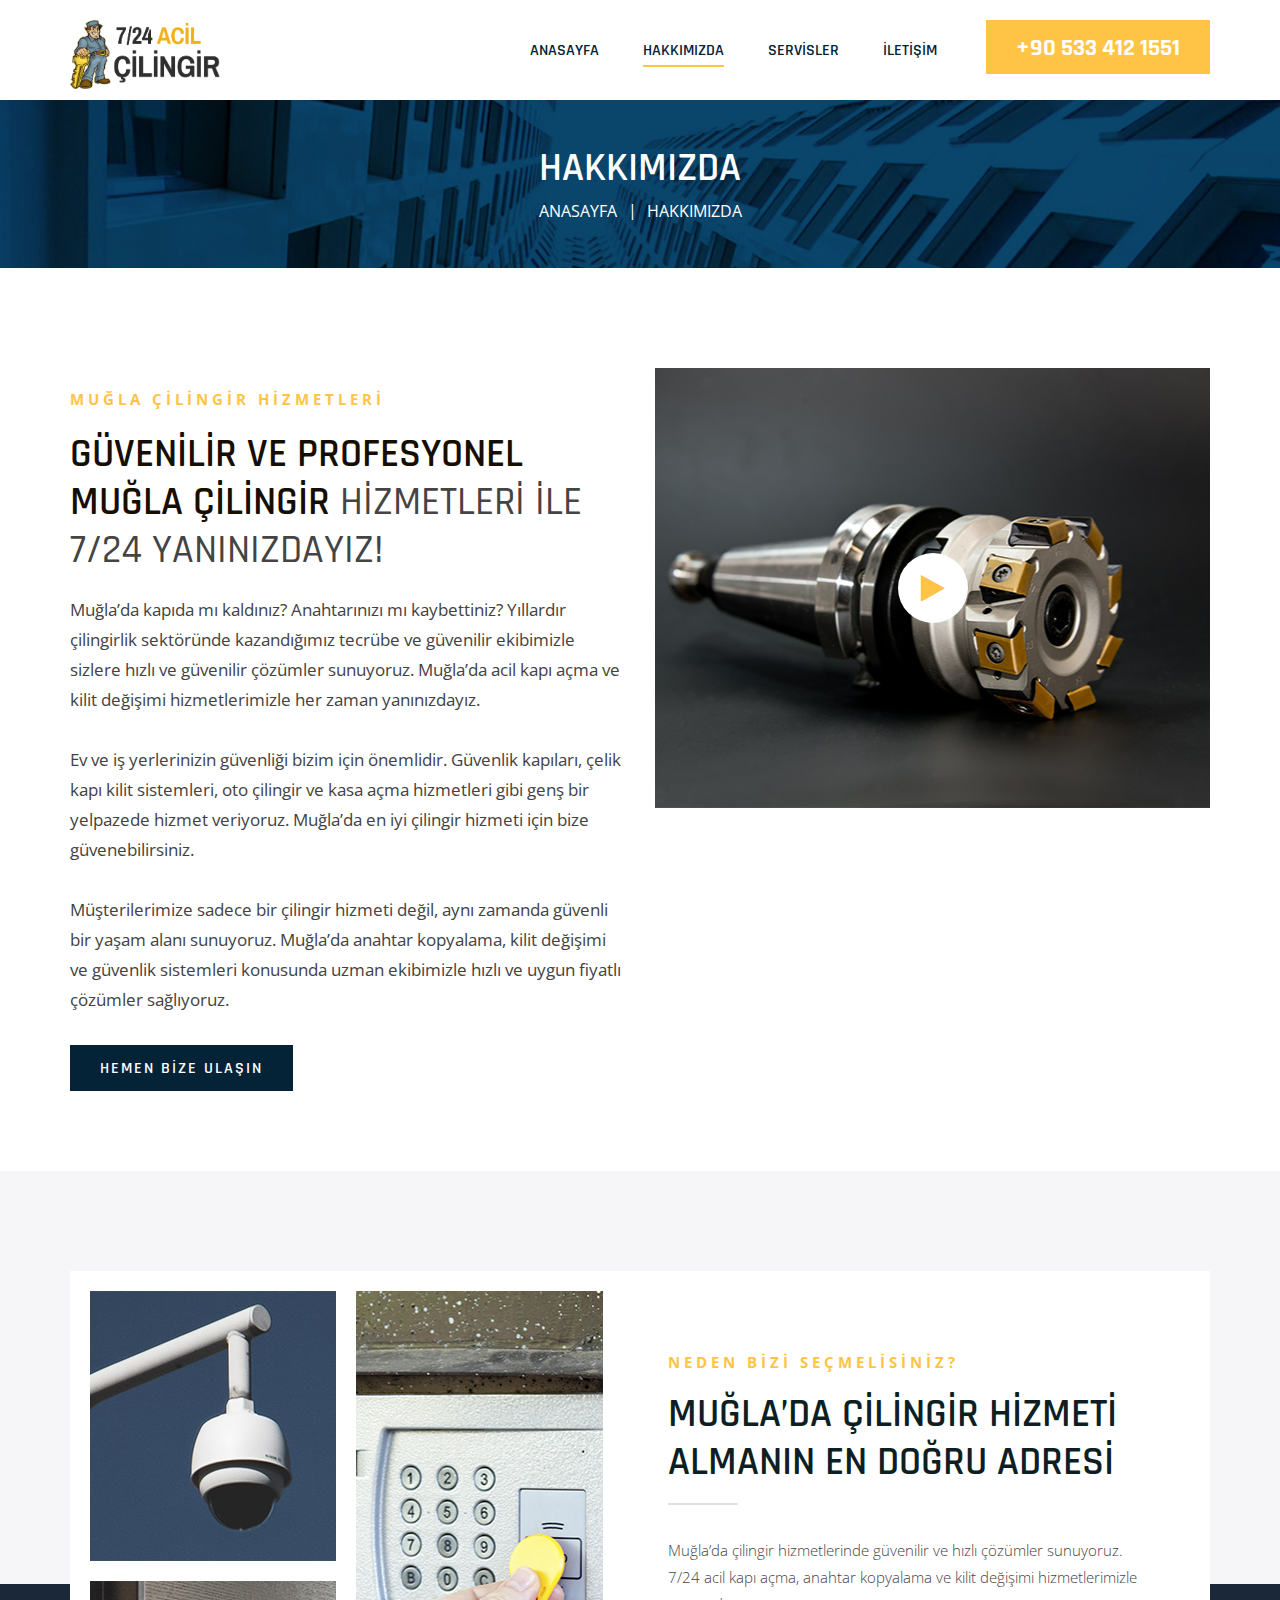
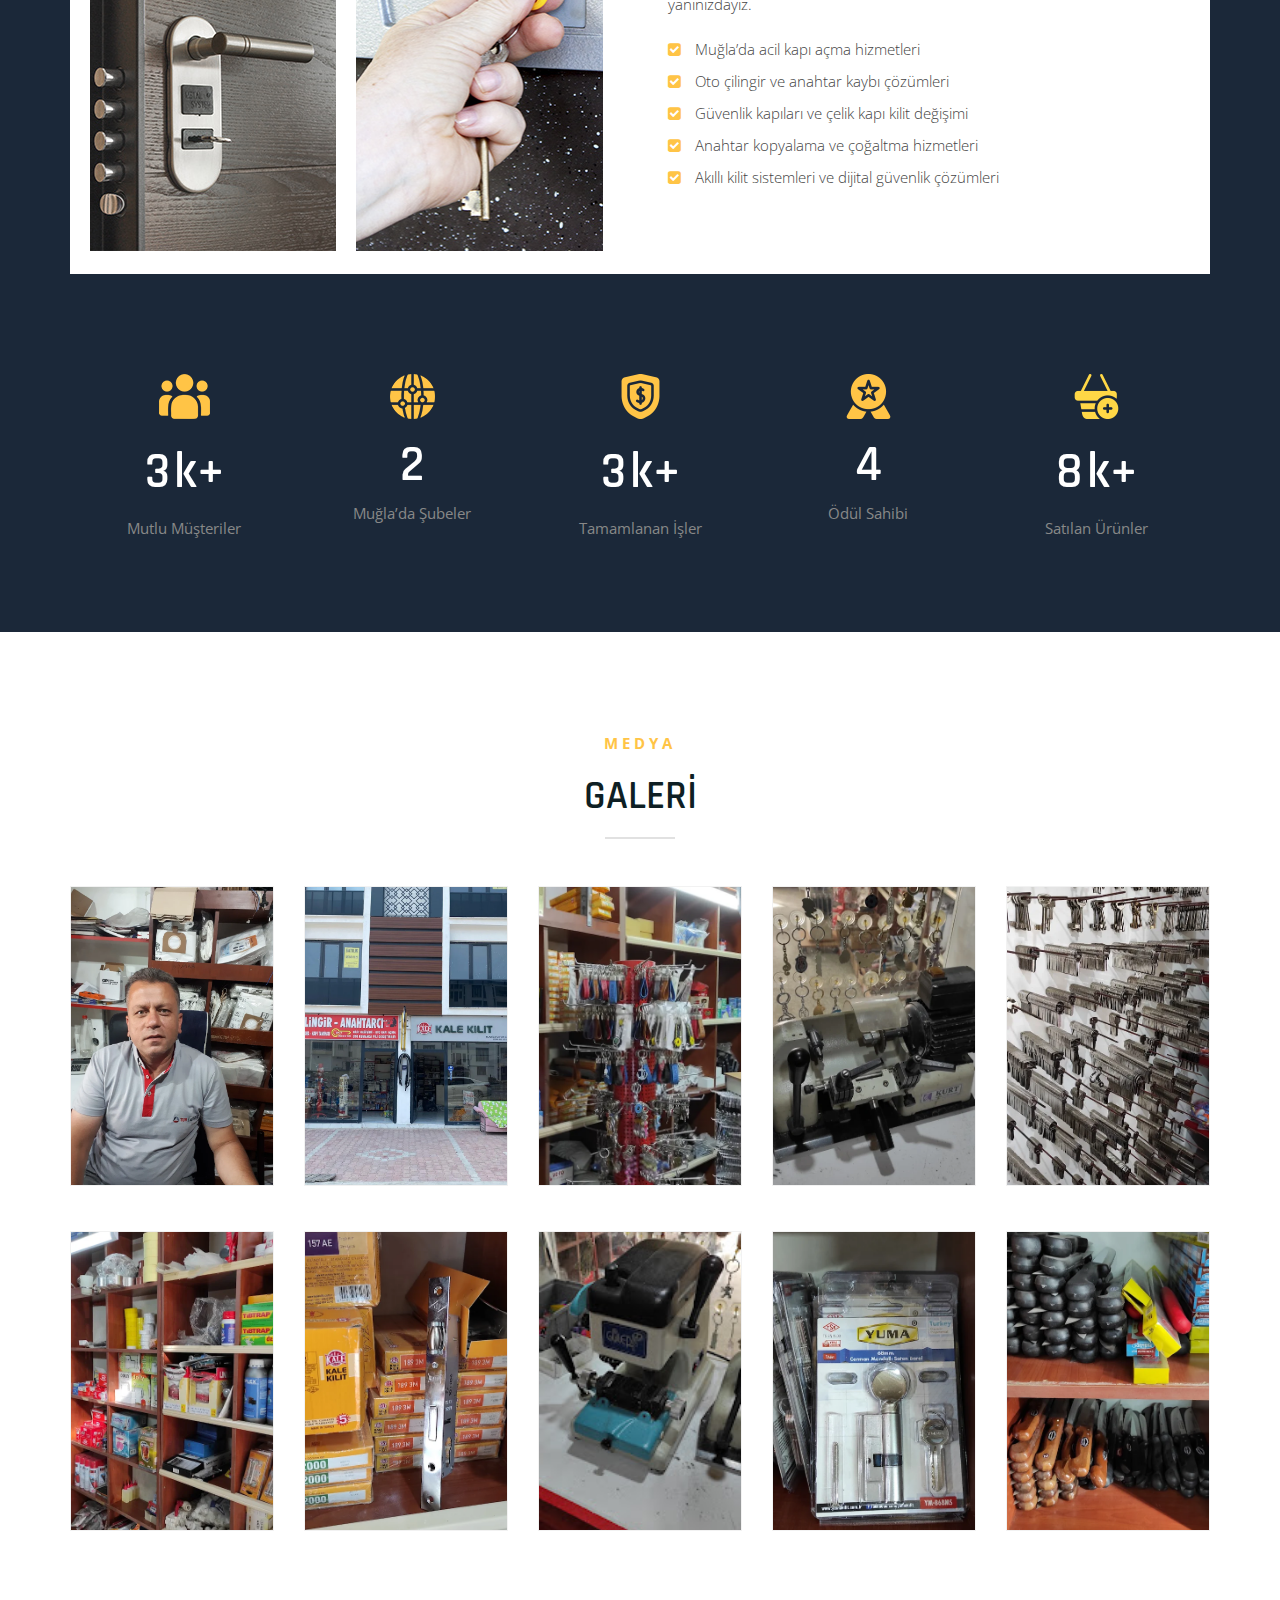
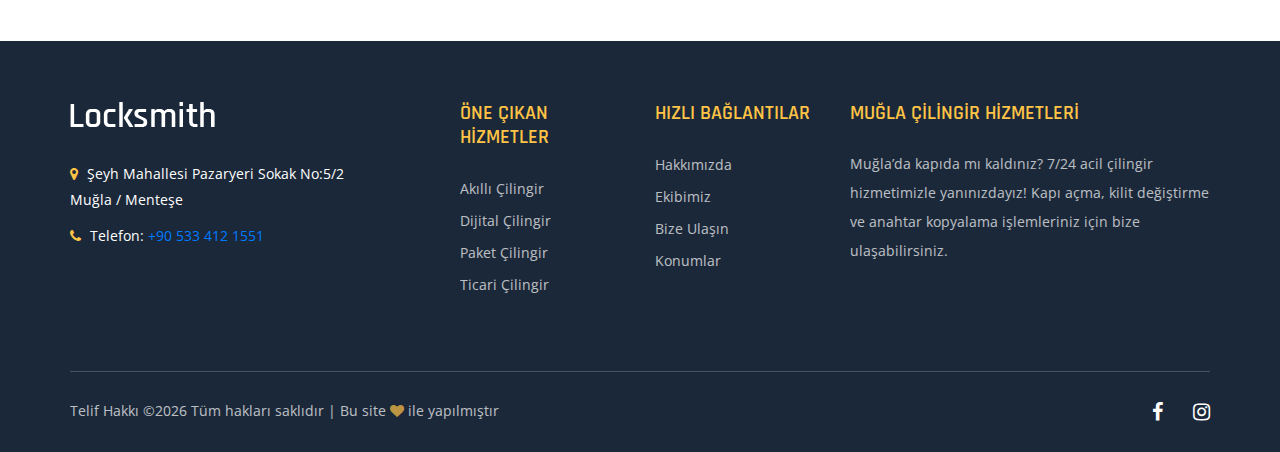
==== commit f7793974: "adres düzenlendi" ====
--- a/about.html
+++ b/about.html
@@ -316,7 +316,7 @@
                         <a href="#"><img src="img/footer-logo.png" alt=""></a>
                     </div>
                     <ul>
-                        <li><i class="fa fa-map-marker"></i> Şahinkaya Mahallesi Selahaddin-i Eyyubi Bulvarı No:18bb<br/>Muğla / Merkez</li>
+                        <li><i class="fa fa-map-marker"></i> Şeyh Mahallesi Pazaryeri Sokak No:5/2<br/>Muğla / Menteşe</li>
                         <li><i class="fa fa-phone"></i> Telefon: <a href="tel:+905334121551">+90 533 412 1551</a></li>
                     </ul>
                 </div>
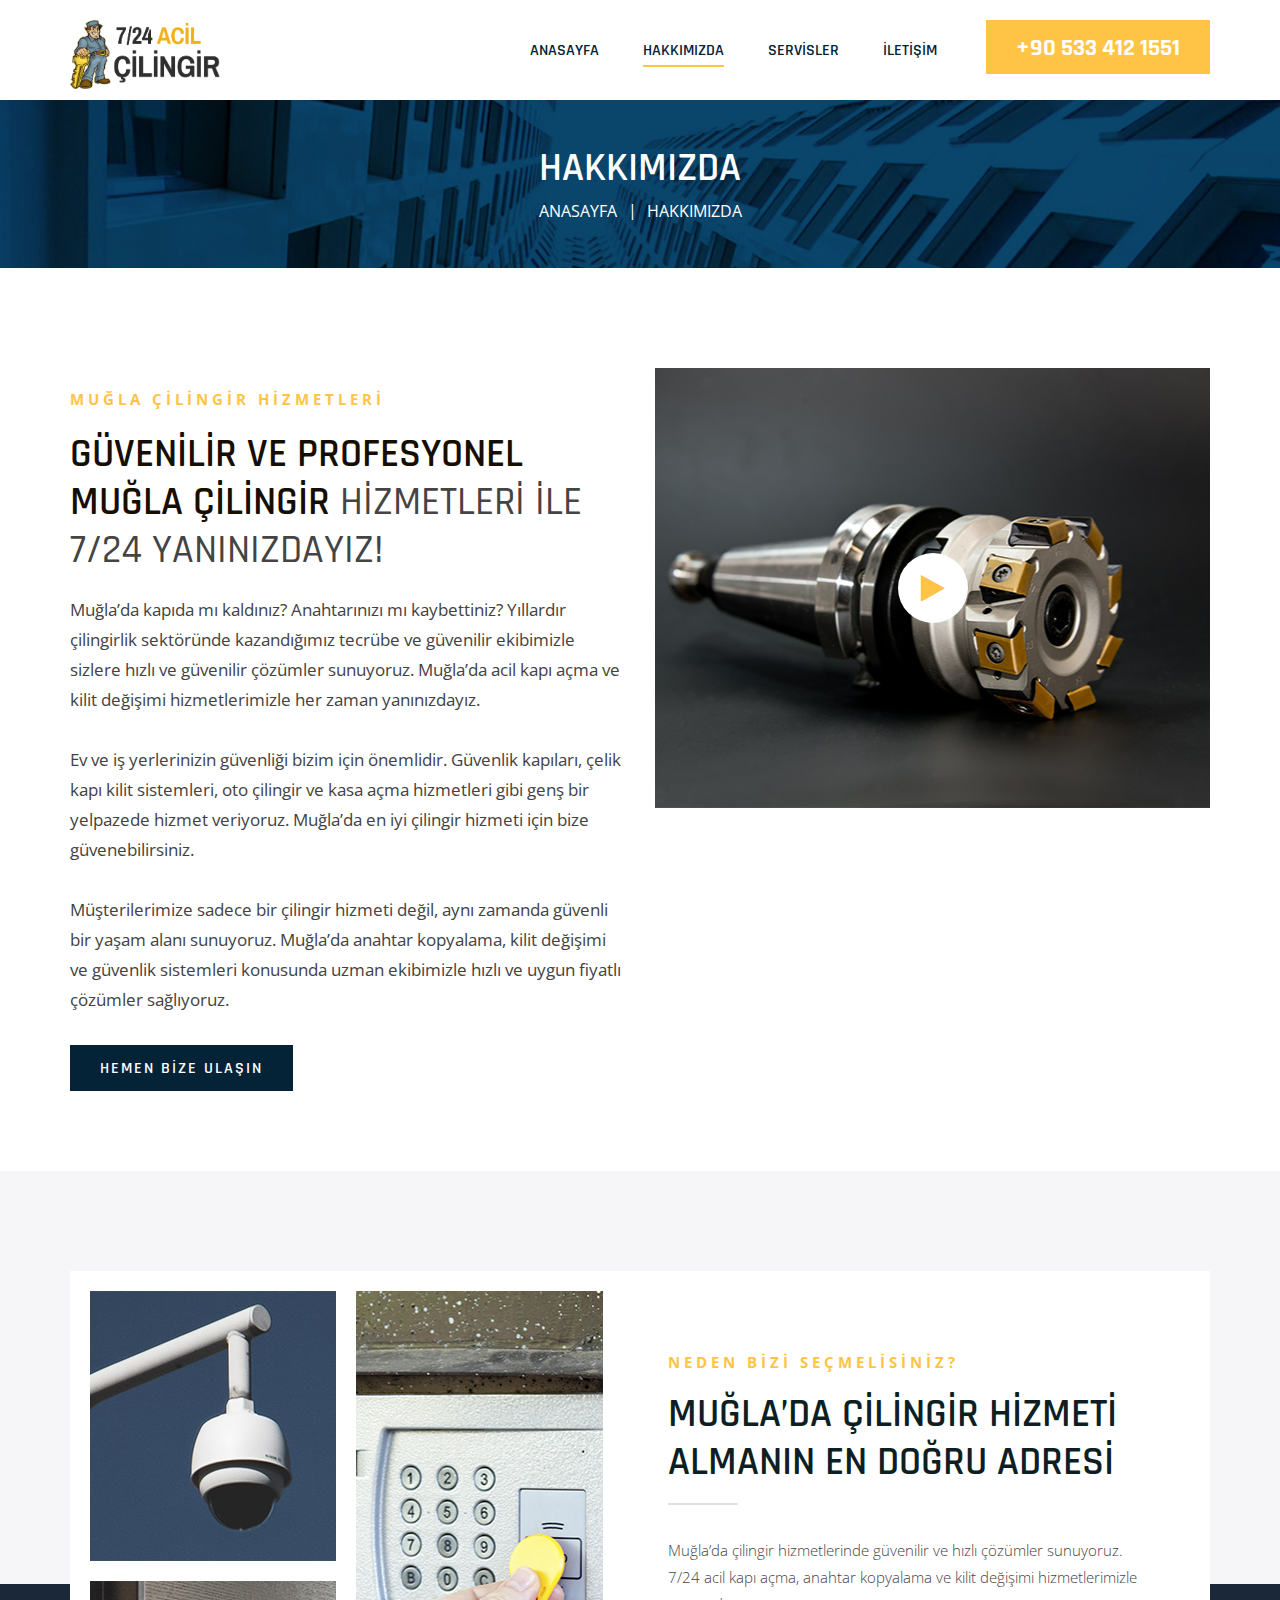
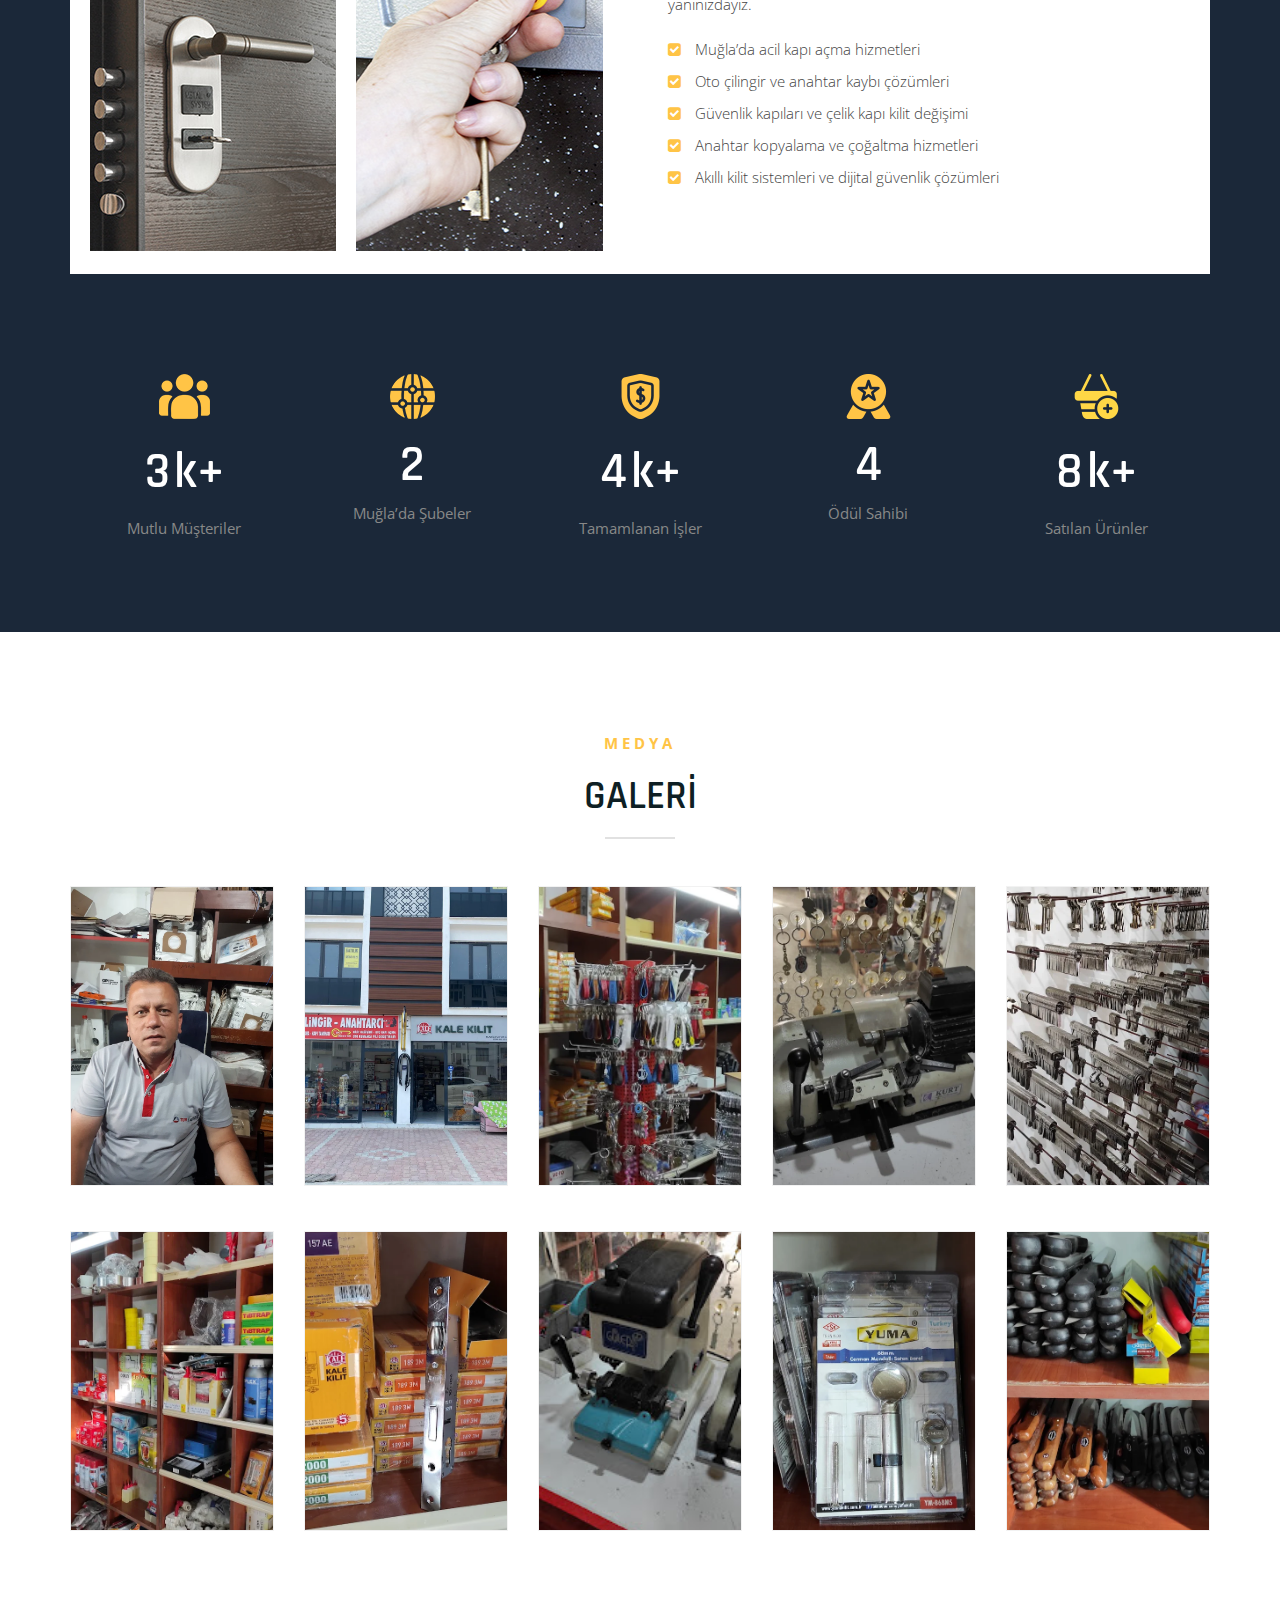
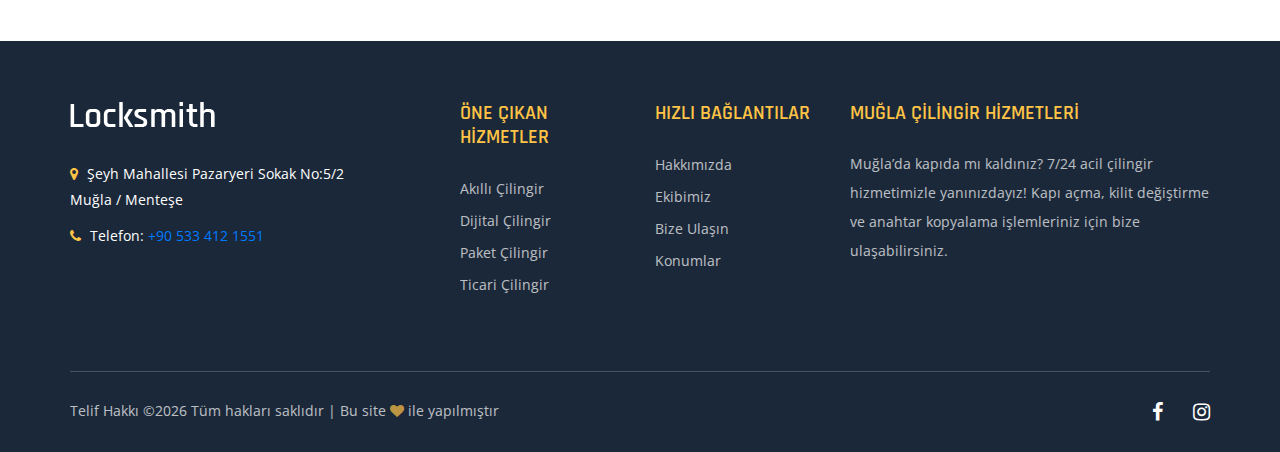
==== commit 7bca3c3c: "edit" ====
--- a/about.html
+++ b/about.html
@@ -3,20 +3,42 @@
 
 <head>
     <meta charset="UTF-8">
-    <meta name="description" content="Profesyonel Çilingir Hizmetleri - Kapı Açma, Anahtar Kopyalama, Kilit Değiştirme">
-    <meta name="keywords" content="çilingir, kapı açma, anahtar çekme, kilit değiştirme, kale kilit, acil çilingir">
     <meta name="viewport" content="width=device-width, initial-scale=1.0">
-    <meta name="description" content="Muğla'da 7/24 Acil Çilingir Hizmeti. Kapı açma, anahtar kopyalama ve kilit değiştirme işlemlerinde güvenilir ve hızlı çözümler sunuyoruz. Hemen arayın!">
-    <meta name="keywords" content="Muğla çilingir, acil çilingir Muğla, kapı açma Muğla, anahtar kopyalama Muğla, kilit değiştirme Muğla, oto çilingir Muğla, kale kilit Muğla">
+    <meta name="description" content="Muğla'da 7/24 güvenilir çilingir hizmetleri. Kapı açma, anahtar kopyalama, oto çilingir ve kilit değiştirme hizmetleri için hemen arayın!">
+    <meta name="keywords" content="Muğla çilingir, çilingir Muğla, acil çilingir Muğla, kapı açma Muğla, oto çilingir Muğla, kilit değiştirme Muğla, en iyi çilingir Muğla, 7/24 çilingir Muğla">
     <meta name="author" content="Muğla Çilingir Hizmetleri">
-    <meta property="og:title" content="Muğla Çilingir Hizmetleri | 7/24 Acil Kapı Açma">
-    <meta property="og:description" content="Muğla'da güvenilir ve hızlı çilingir hizmetleri. Kapıda mı kaldınız? 7/24 bize ulaşabilirsiniz.">
+    <meta name="robots" content="index, follow">
+    <meta property="og:title" content="Muğla Çilingir | 7/24 Acil Çilingir Hizmetleri">
+    <meta property="og:description" content="Muğla'da hızlı ve güvenilir çilingir hizmetleri. Kapıda mı kaldınız? 7/24 bize ulaşabilirsiniz.">
     <meta property="og:image" content="img/logo.png">
-    <meta property="og:url" content="https://www.sitenizinadi.com">
-    <meta name="robots" content="index, follow">
+    <meta property="og:url" content="https://www.muglacilingirim.com">
+    <meta property="og:type" content="website">
+    <script type="application/ld+json">
+        {
+            "@context": "https://schema.org",
+            "@type": "LocalBusiness",
+            "name": "Muğla Çilingir Hizmetleri",
+            "address": {
+                "@type": "PostalAddress",
+                "streetAddress": "Şeyh Mahallesi Pazaryeri Sokak No:5/2",
+                "addressLocality": "Muğla",
+                "addressCountry": "TR"
+            },
+            "telephone": "+905334121551",
+            "openingHours": "Mo-Su 00:00-23:59",
+            "image": "https://www.muglacilingirim.com/img/logo.png",
+            "url": "https://www.muglacilingirim.com",
+            "sameAs": [
+                "https://www.facebook.com/muglacilingirim",
+                "https://www.instagram.com/muglacilingirim"
+            ]
+        }
+        </script>
+    <link rel="icon" type="image/png" sizes="32x32" href="img/Çilingir/logo.webp">
+    <link rel="apple-touch-icon" sizes="180x180" href="img/Çilingir/logo.webp">
 
     <meta http-equiv="X-UA-Compatible" content="ie=edge">
-    <title>Çilingir Hizmetleri | 7/24 Acil Kapı Açma</title>
+    <title>Muğla Çilingir | 7/24 Acil Kapı Açma Hizmetleri</title>
 
     <!-- Google Font -->
     <link href="https://fonts.googleapis.com/css2?family=Rajdhani:wght@300;400;500;600;700&amp;display=swap" rel="stylesheet">
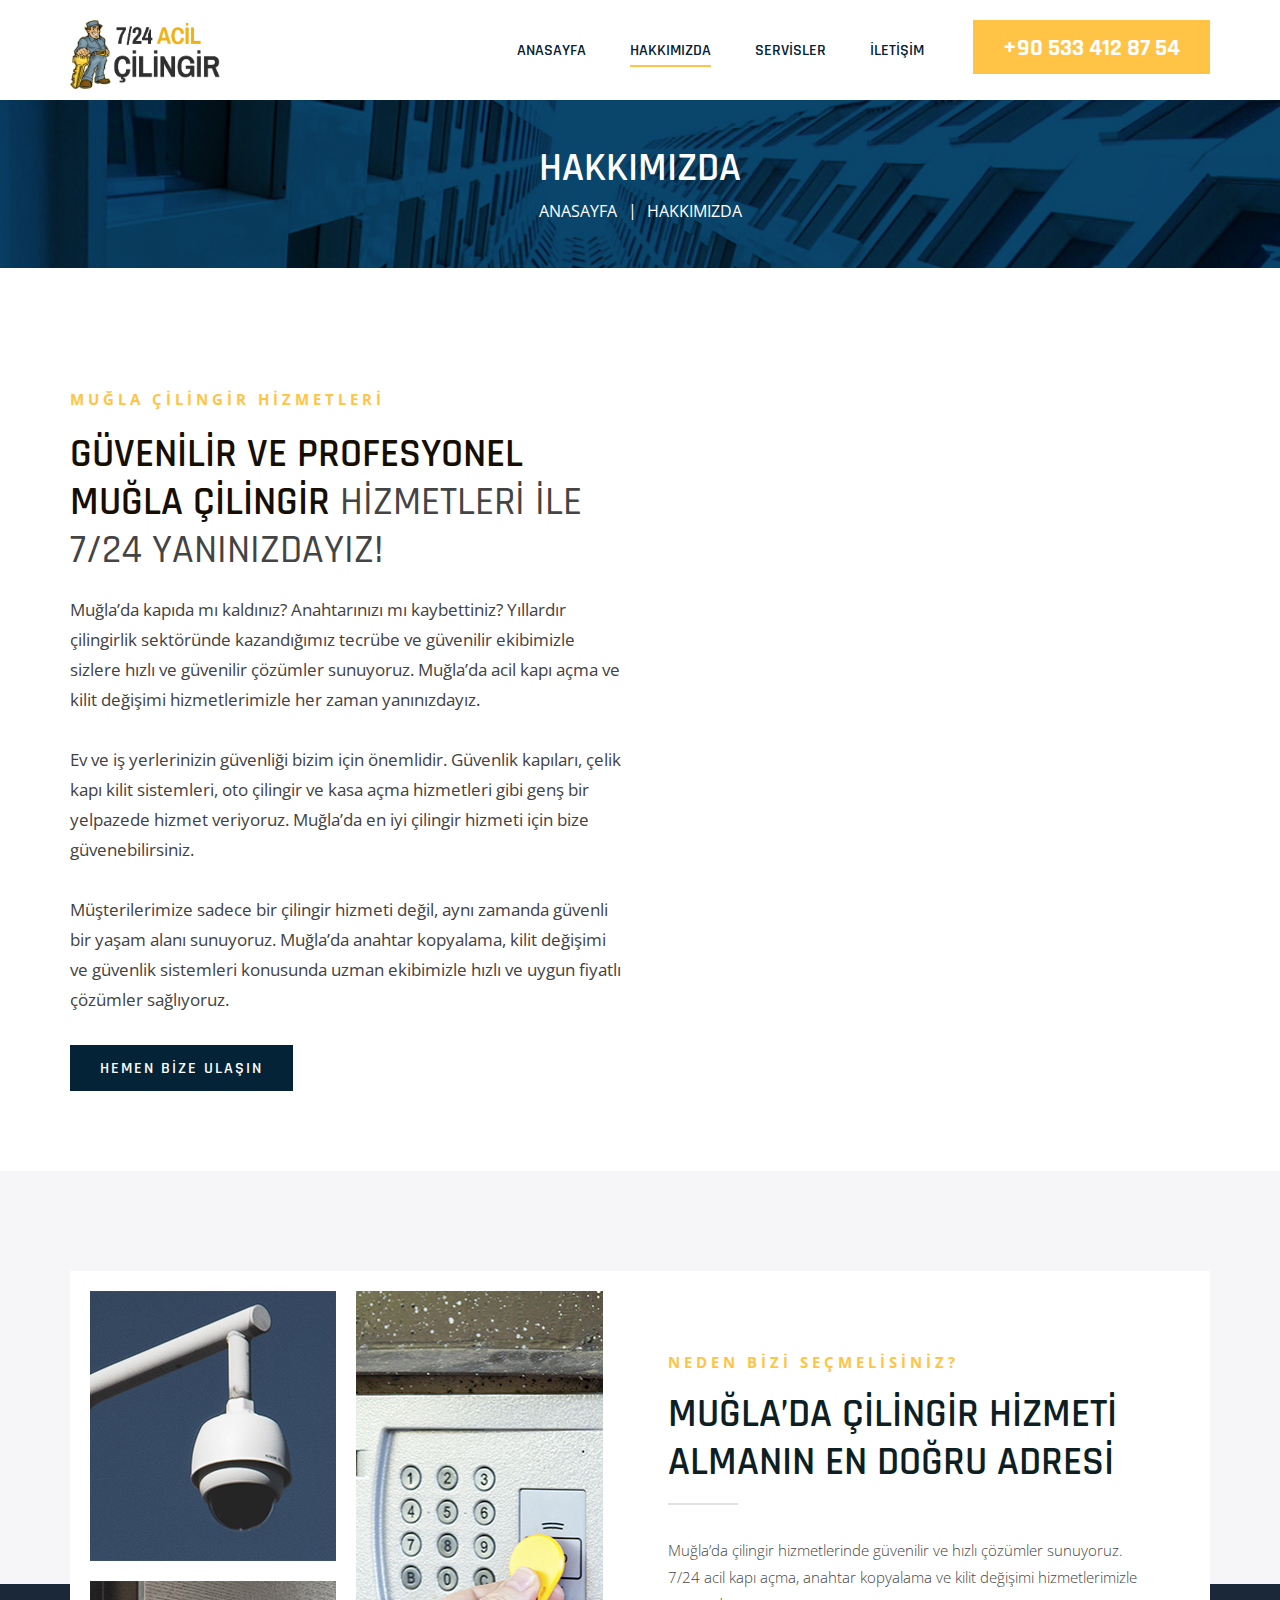
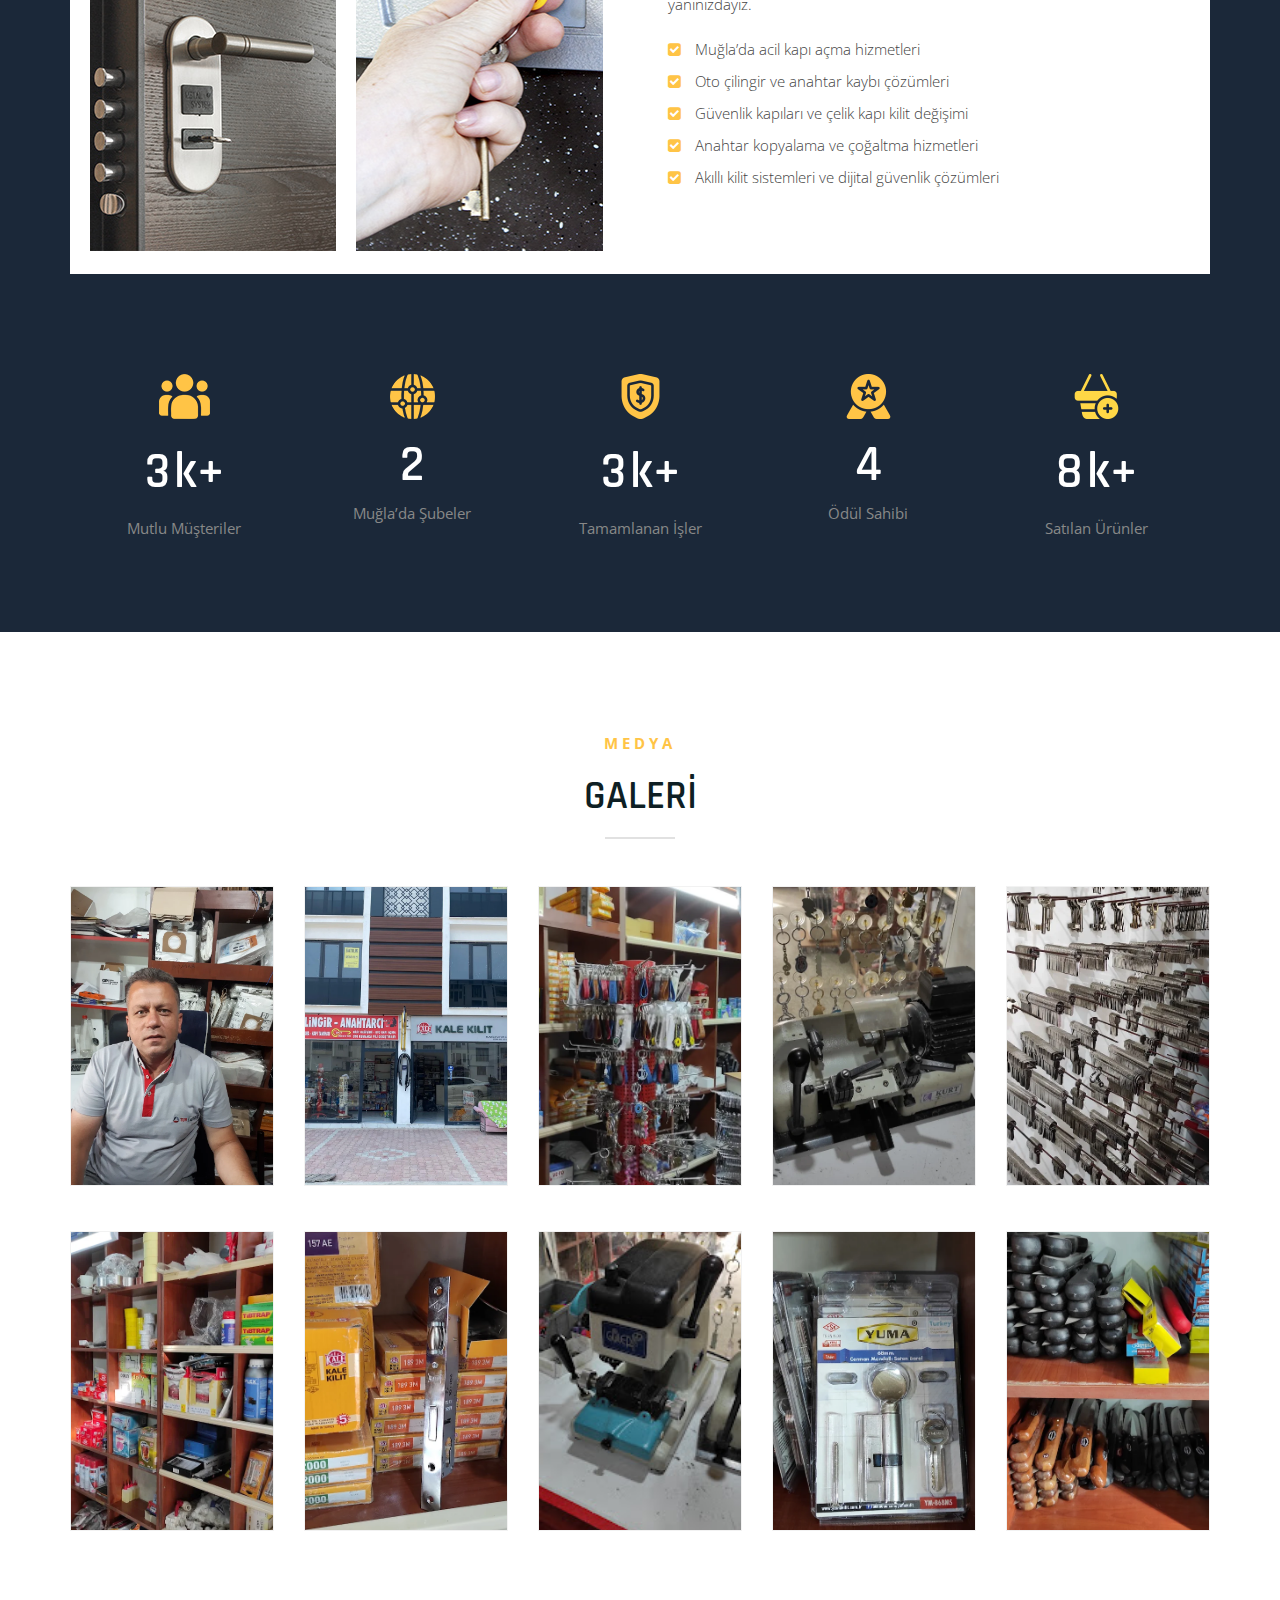
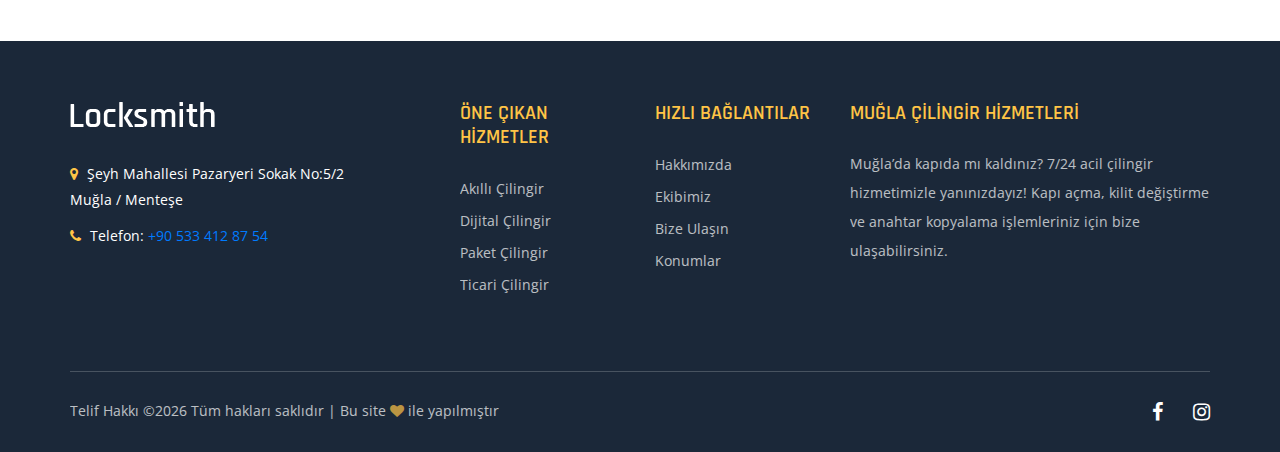
==== commit 21f930b0: "değişiklik" ====
--- a/about.html
+++ b/about.html
@@ -24,7 +24,7 @@
                 "addressLocality": "Muğla",
                 "addressCountry": "TR"
             },
-            "telephone": "+905334121551",
+            "telephone": "+905334128754",
             "openingHours": "Mo-Su 00:00-23:59",
             "image": "https://www.muglacilingirim.com/img/logo.png",
             "url": "https://www.muglacilingirim.com",
@@ -70,7 +70,7 @@
         </div>
         <div id="mobile-menu-wrap"></div>
         <div class="header__option__num">
-            <a href="tel:+905334121551" style="color: inherit; text-decoration: none; display: inline-block;">+90 533 412 1551</a>
+            <a href="tel:+905334128754" style="color: inherit; text-decoration: none; display: inline-block;">+90 533 412 87 54</a>
         </div>
     </div>
     <!-- Offcanvas Menu End -->
@@ -95,7 +95,7 @@
                             </ul>
                         </nav>
                         <div class="header__option__num">
-                            <a href="tel:+905334121551" style="color: inherit; text-decoration: none; display: inline-block;">+90 533 412 1551</a>
+                            <a href="tel:+905334128754" style="color: inherit; text-decoration: none; display: inline-block;">+90 533 412 87 54</a>
                         </div>                    
                     </div>
                 </div>
@@ -138,11 +138,12 @@
                     <a href="contact.html" class="primary-btn">Hemen Bize Ulaşın</a>
                 </div>
             </div>
-            <div class="col-lg-6">
-                <div class="about__video set-bg" data-setbg="img/about-pic.jpg">
-                   <a href="https://www.youtube.com/watch?v=I-QfPUz1es8" class="play-btn video-popup"><i class="fa fa-play"></i></a>
-               </div>
-           </div>
+            <div class="about__video col-lg-6">
+                <iframe width="600" height="385" src="https://www.youtube.com/embed/akY53XrfapE?autoplay=1&mute=1" 
+                    frameborder="0" allow="autoplay; encrypted-media" allowfullscreen>
+                </iframe>
+            </div>
+            
        </div>
    </div>
 </section>
@@ -339,7 +340,7 @@
                     </div>
                     <ul>
                         <li><i class="fa fa-map-marker"></i> Şeyh Mahallesi Pazaryeri Sokak No:5/2<br/>Muğla / Menteşe</li>
-                        <li><i class="fa fa-phone"></i> Telefon: <a href="tel:+905334121551">+90 533 412 1551</a></li>
+                        <li><i class="fa fa-phone"></i> Telefon: <a href="tel:+905334128754">+90 533 412 87 54</a></li>
                     </ul>
                 </div>
             </div>
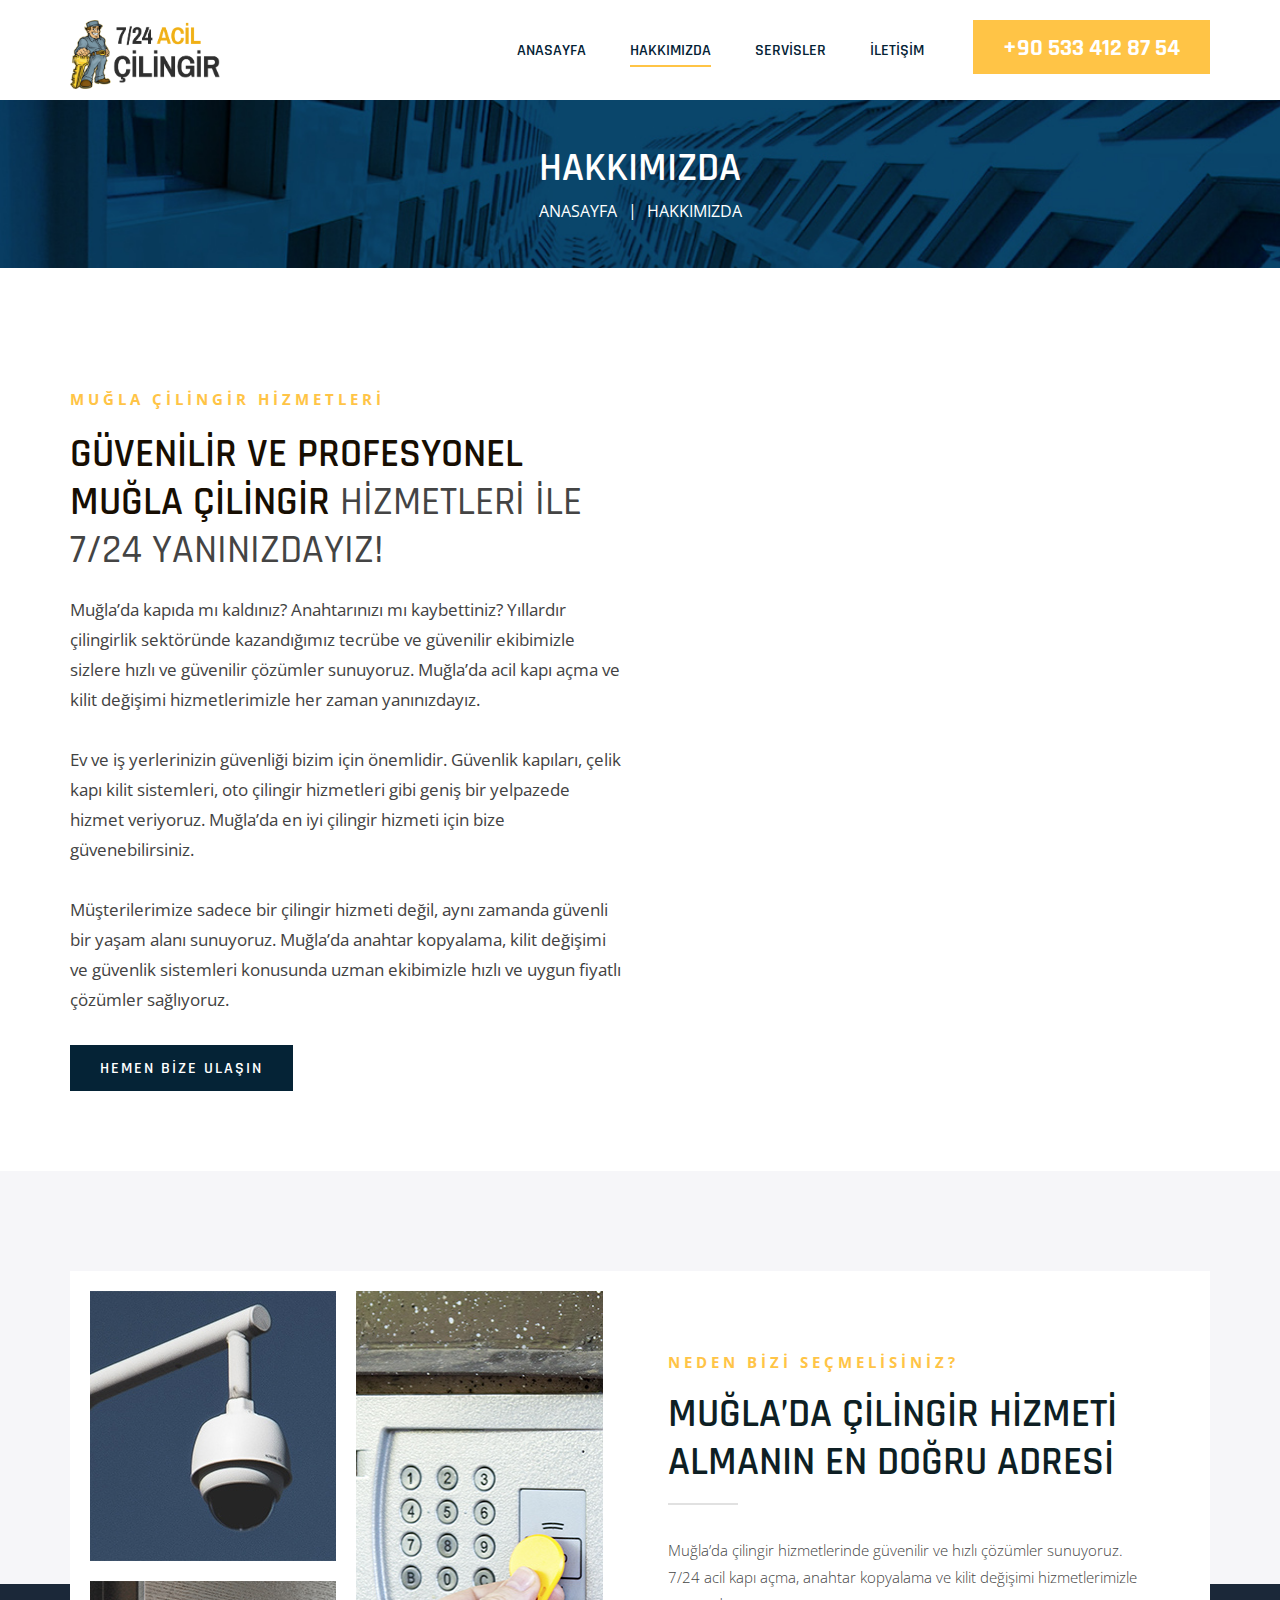
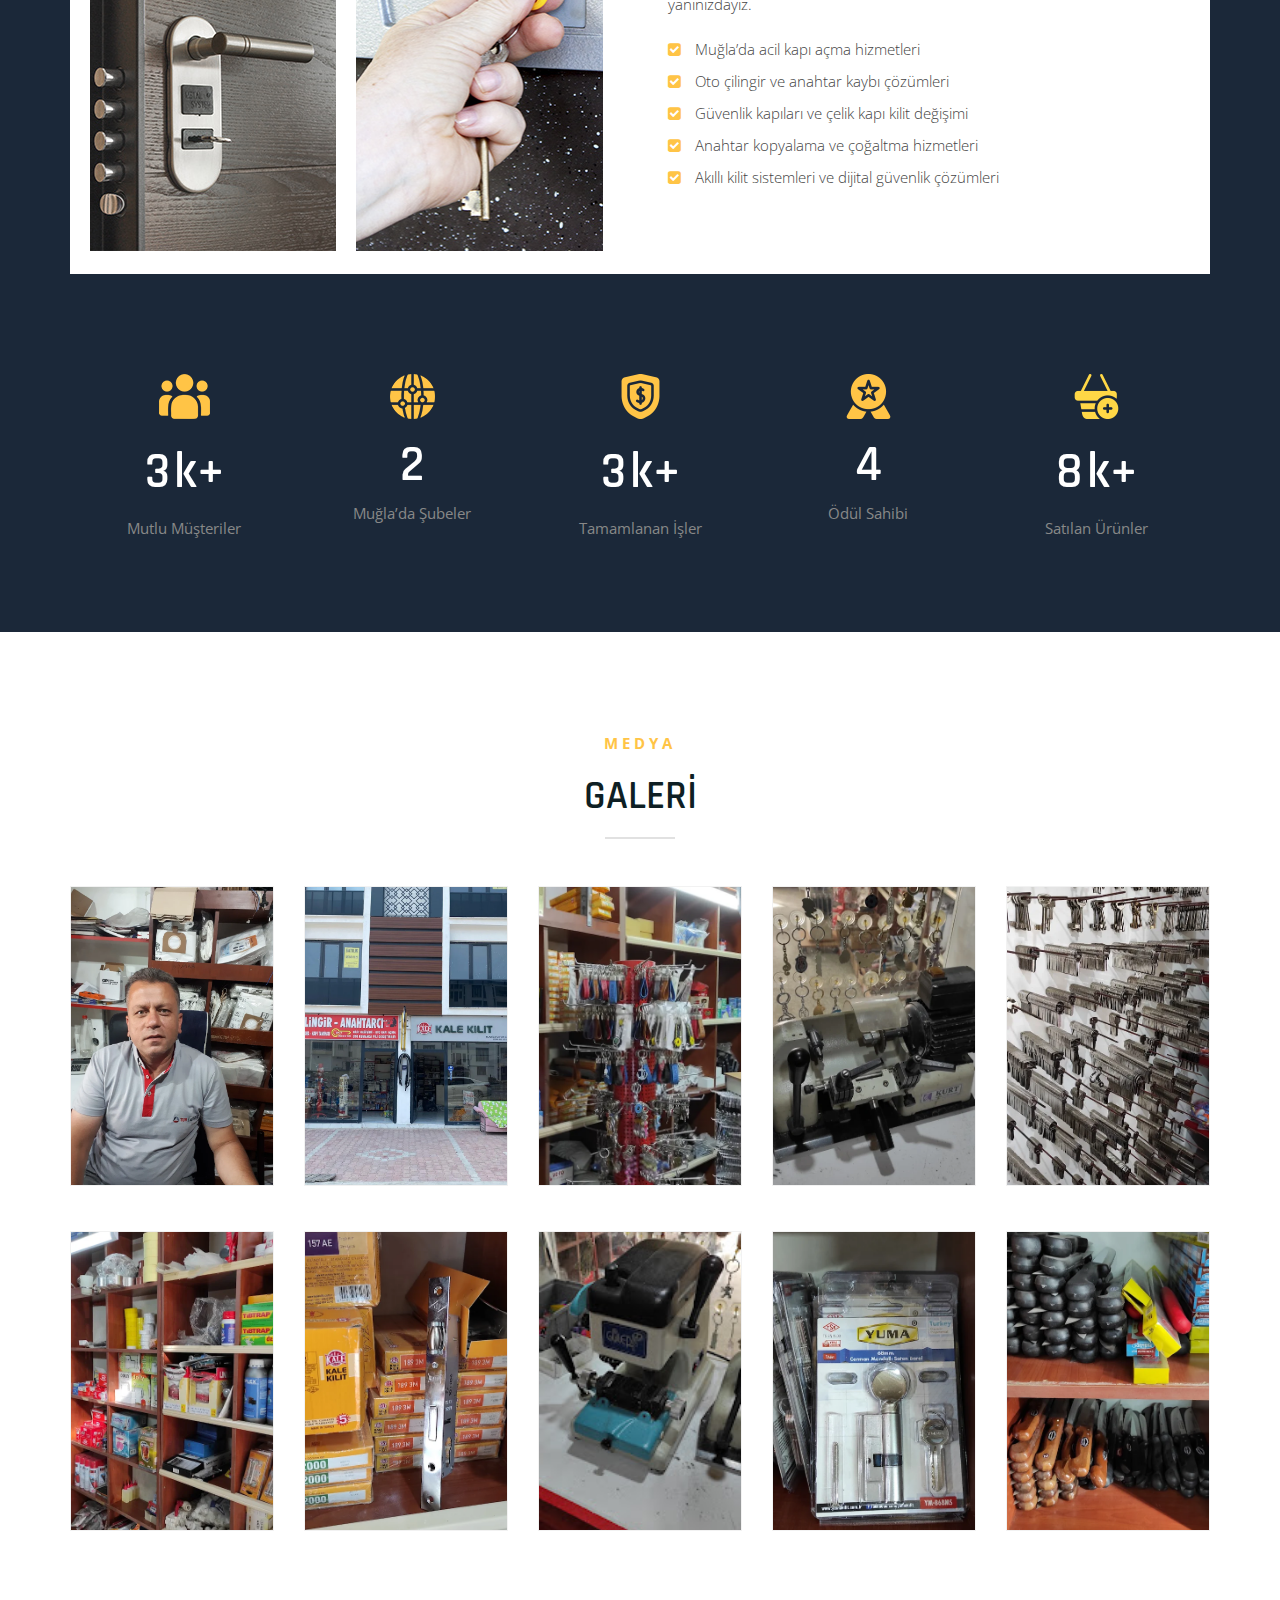
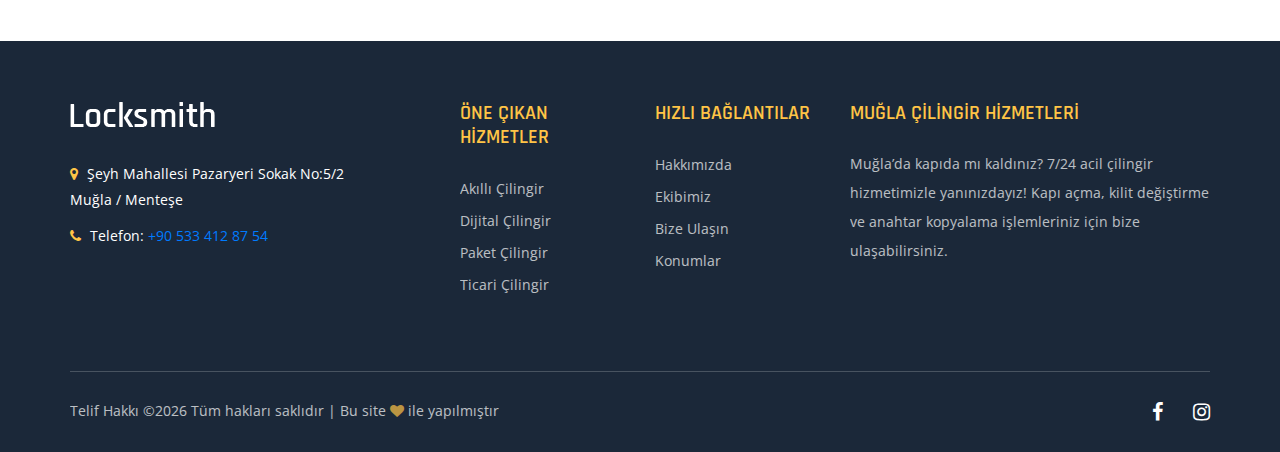
==== commit e9effbd3: "update" ====
--- a/about.html
+++ b/about.html
@@ -133,7 +133,7 @@
                     <div class="label">Muğla Çilingir Hizmetleri</div>
                     <h2><span>Güvenilir ve Profesyonel Muğla Çilingir</span> hizmetleri ile 7/24 yanınızdayız!</h2>
                     <p>Muğla’da kapıda mı kaldınız? Anahtarınızı mı kaybettiniz? Yıllardır çilingirlik sektöründe kazandığımız tecrübe ve güvenilir ekibimizle sizlere hızlı ve güvenilir çözümler sunuyoruz. Muğla’da acil kapı açma ve kilit değişimi hizmetlerimizle her zaman yanınızdayız.</p>
-                    <p>Ev ve iş yerlerinizin güvenliği bizim için önemlidir. Güvenlik kapıları, çelik kapı kilit sistemleri, oto çilingir ve kasa açma hizmetleri gibi genş bir yelpazede hizmet veriyoruz. Muğla’da en iyi çilingir hizmeti için bize güvenebilirsiniz.</p>
+                    <p>Ev ve iş yerlerinizin güvenliği bizim için önemlidir. Güvenlik kapıları, çelik kapı kilit sistemleri, oto çilingir hizmetleri gibi geniş bir yelpazede hizmet veriyoruz. Muğla’da en iyi çilingir hizmeti için bize güvenebilirsiniz.</p>
                     <p>Müşterilerimize sadece bir çilingir hizmeti değil, aynı zamanda güvenli bir yaşam alanı sunuyoruz. Muğla’da anahtar kopyalama, kilit değişimi ve güvenlik sistemleri konusunda uzman ekibimizle hızlı ve uygun fiyatlı çözümler sağlıyoruz.</p>
                     <a href="contact.html" class="primary-btn">Hemen Bize Ulaşın</a>
                 </div>
